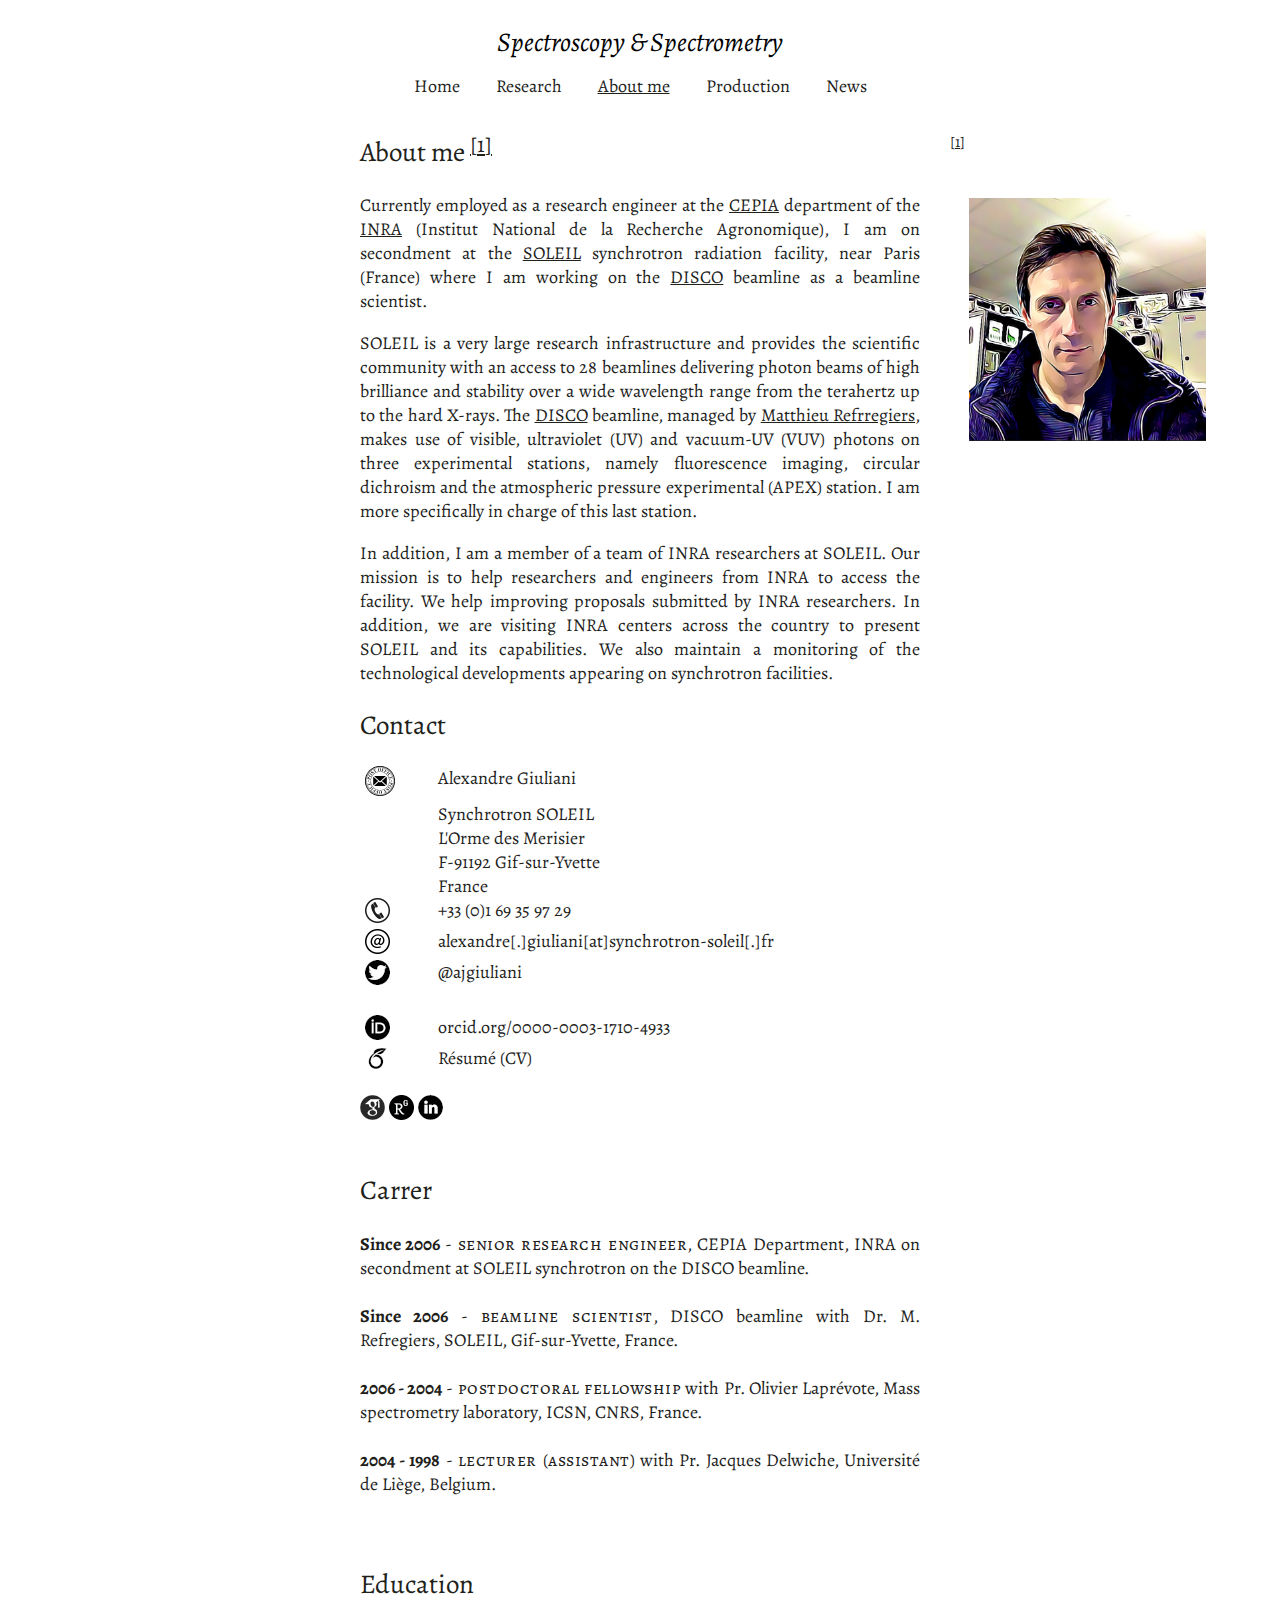
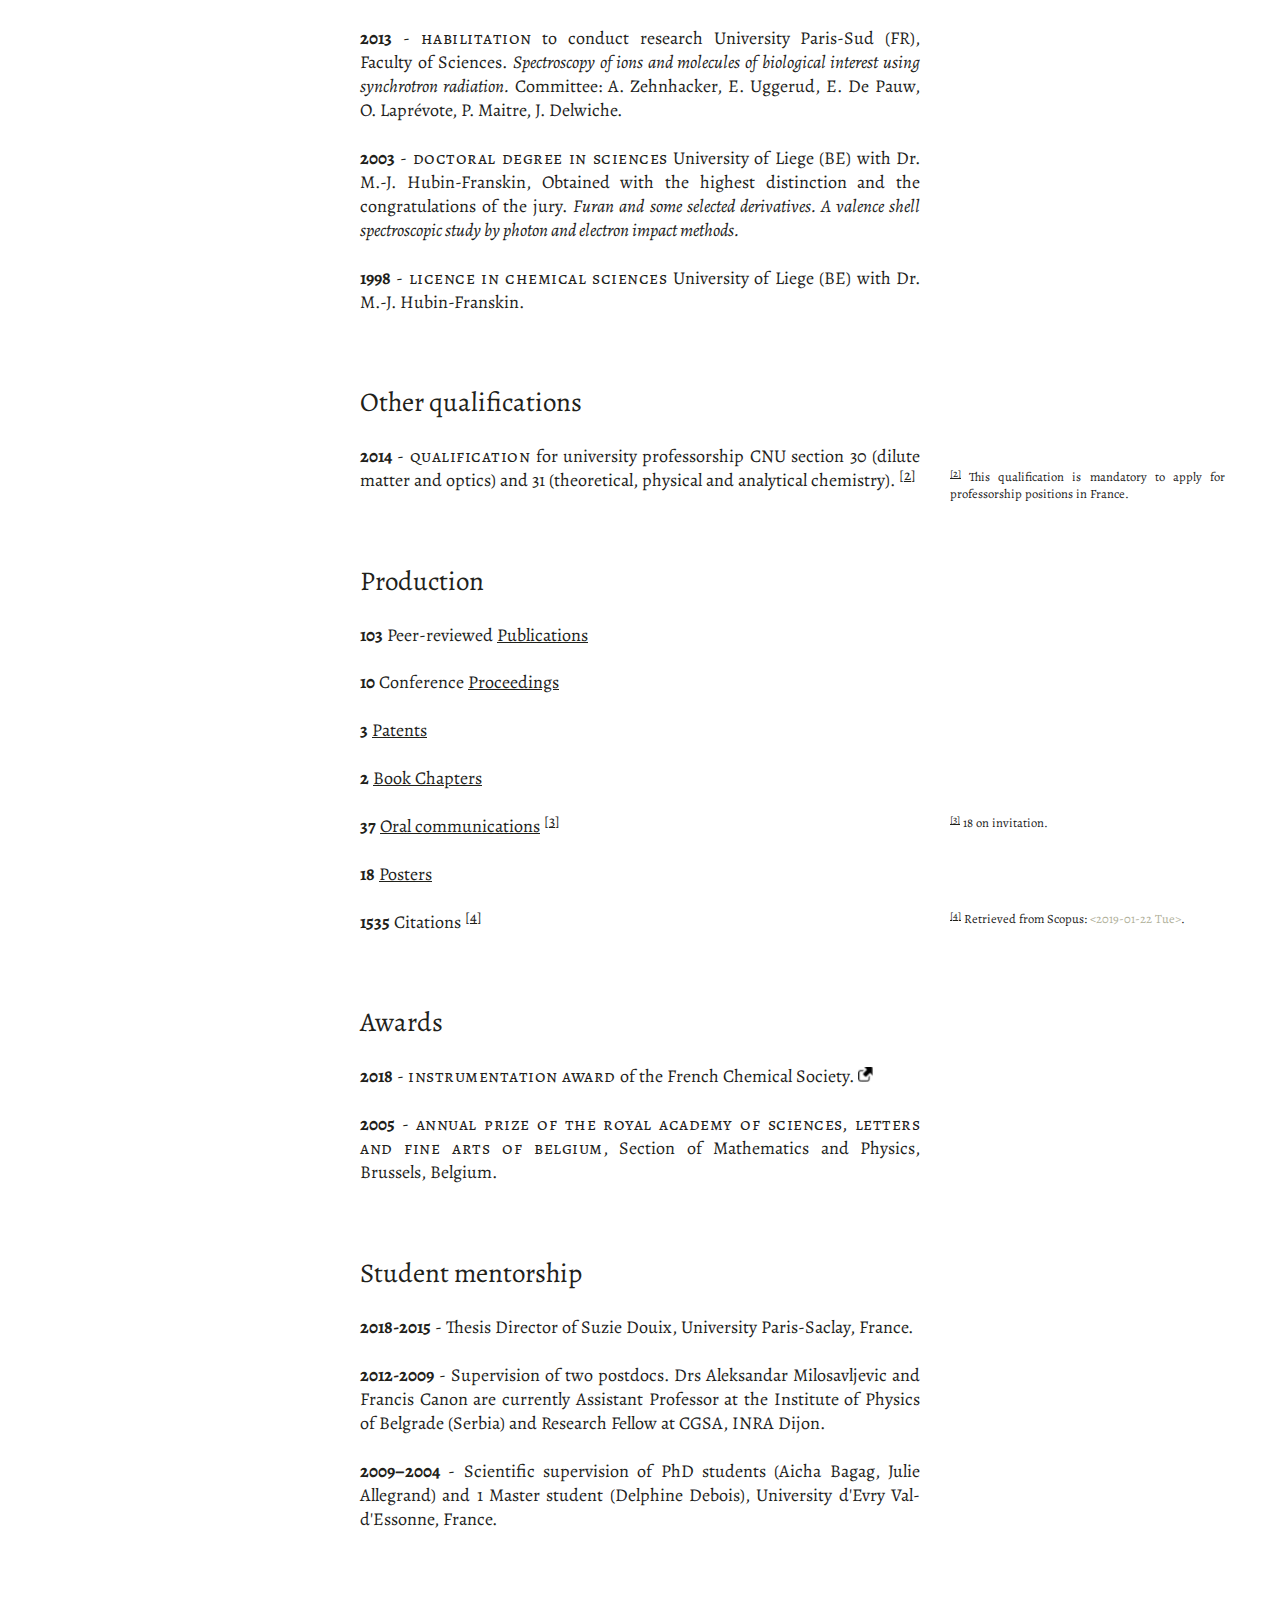
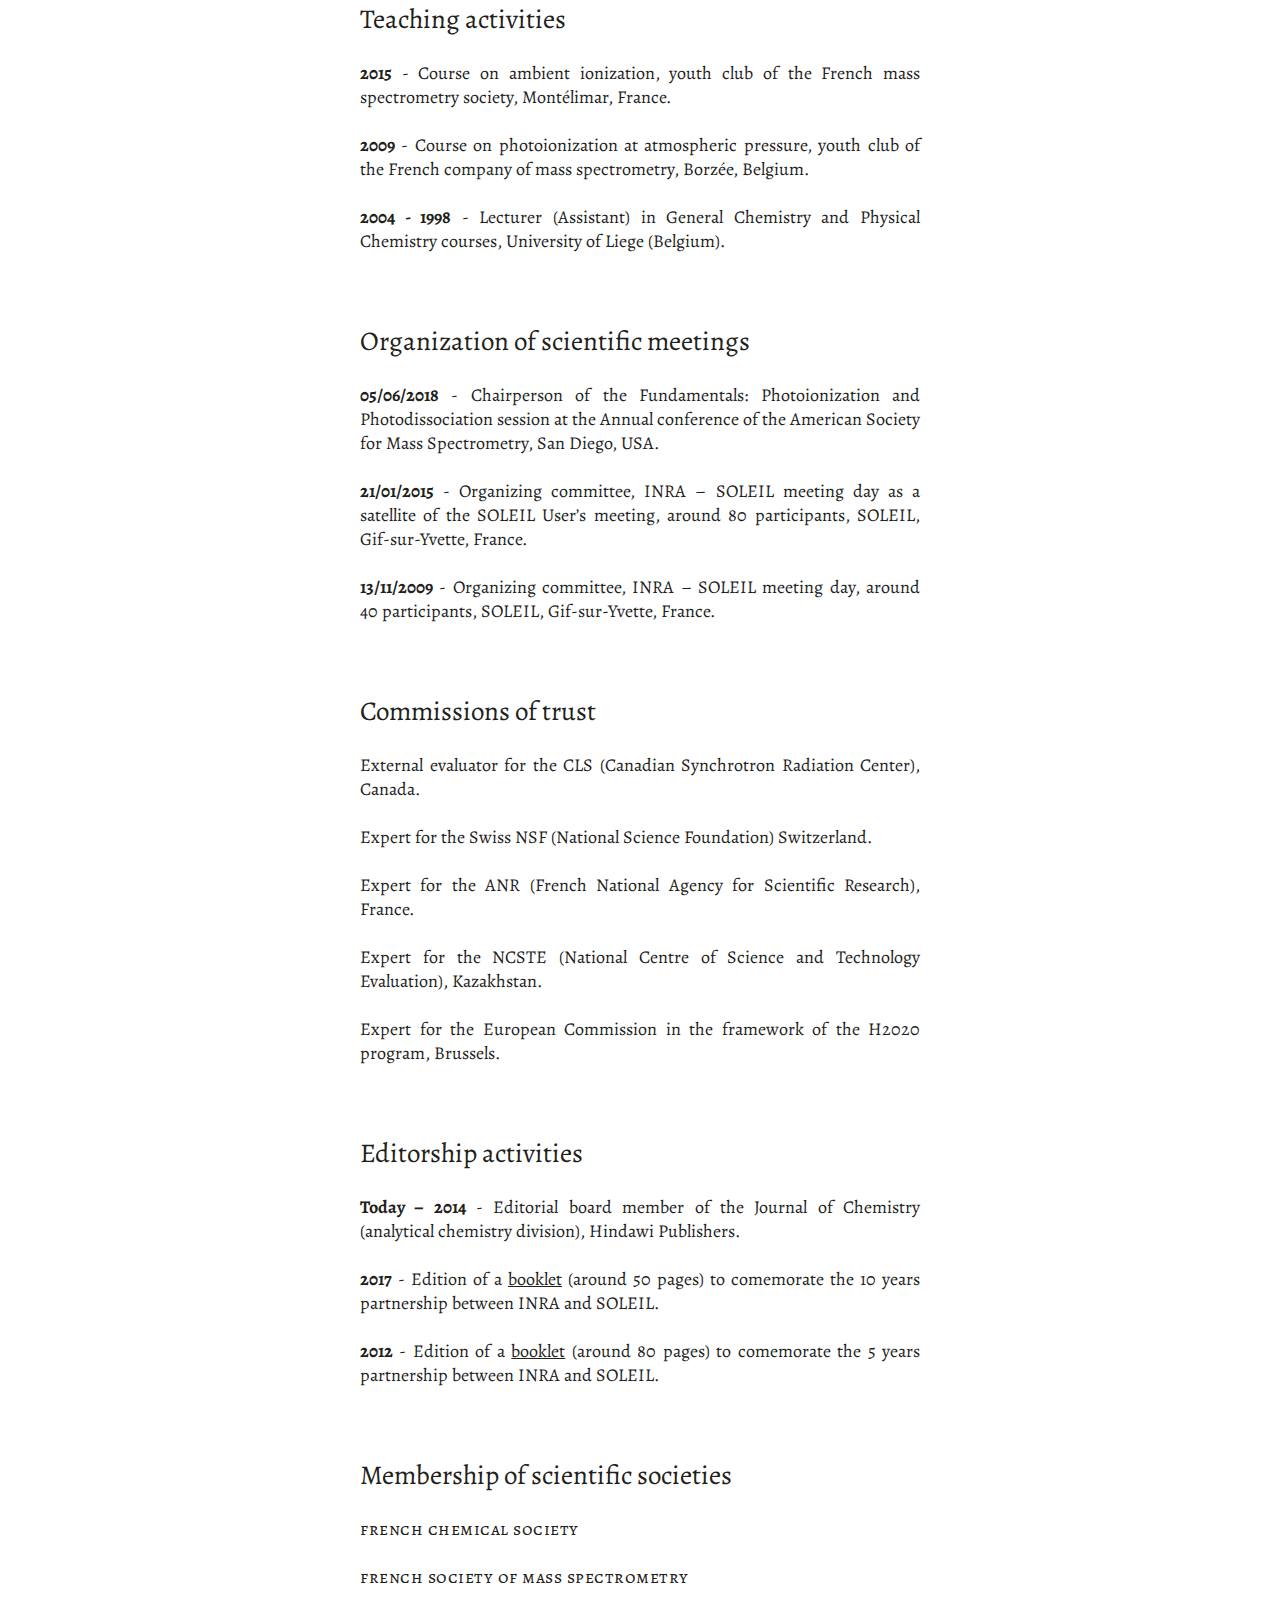
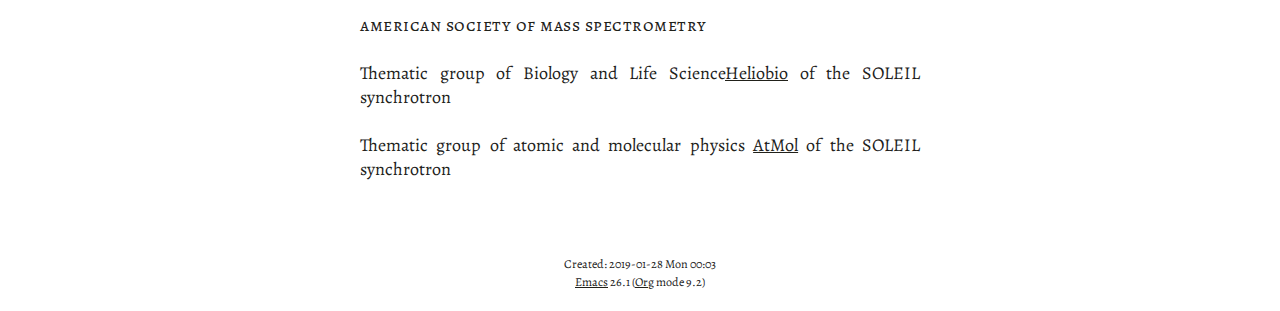
==== about.html @ 5ace0b82 "minor" ====
<!DOCTYPE html>
<html lang="en">
<head>
<!-- 2019-01-28 Mon 00:03 -->
<meta charset="utf-8">
<meta name="viewport" content="width=device-width, initial-scale=1">
<title>Alexandre Giuliani</title>
<meta name="generator" content="Org mode">
<style type="text/css">
 <!--/*--><![CDATA[/*><!--*/
  .title  { text-align: center;
             margin-bottom: .2em; }
  .subtitle { text-align: center;
              font-size: medium;
              font-weight: bold;
              margin-top:0; }
  .todo   { font-family: monospace; color: red; }
  .done   { font-family: monospace; color: green; }
  .priority { font-family: monospace; color: orange; }
  .tag    { background-color: #eee; font-family: monospace;
            padding: 2px; font-size: 80%; font-weight: normal; }
  .timestamp { color: #bebebe; }
  .timestamp-kwd { color: #5f9ea0; }
  .org-right  { margin-left: auto; margin-right: 0px;  text-align: right; }
  .org-left   { margin-left: 0px;  margin-right: auto; text-align: left; }
  .org-center { margin-left: auto; margin-right: auto; text-align: center; }
  .underline { text-decoration: underline; }
  #postamble p, #preamble p { font-size: 90%; margin: .2em; }
  p.verse { margin-left: 3%; }
  pre {
    border: 1px solid #ccc;
    box-shadow: 3px 3px 3px #eee;
    padding: 8pt;
    font-family: monospace;
    overflow: auto;
    margin: 1.2em;
  }
  pre.src {
    position: relative;
    overflow: visible;
    padding-top: 1.2em;
  }
  pre.src:before {
    display: none;
    position: absolute;
    background-color: white;
    top: -10px;
    right: 10px;
    padding: 3px;
    border: 1px solid black;
  }
  pre.src:hover:before { display: inline;}
  /* Languages per Org manual */
  pre.src-asymptote:before { content: 'Asymptote'; }
  pre.src-awk:before { content: 'Awk'; }
  pre.src-C:before { content: 'C'; }
  /* pre.src-C++ doesn't work in CSS */
  pre.src-clojure:before { content: 'Clojure'; }
  pre.src-css:before { content: 'CSS'; }
  pre.src-D:before { content: 'D'; }
  pre.src-ditaa:before { content: 'ditaa'; }
  pre.src-dot:before { content: 'Graphviz'; }
  pre.src-calc:before { content: 'Emacs Calc'; }
  pre.src-emacs-lisp:before { content: 'Emacs Lisp'; }
  pre.src-fortran:before { content: 'Fortran'; }
  pre.src-gnuplot:before { content: 'gnuplot'; }
  pre.src-haskell:before { content: 'Haskell'; }
  pre.src-hledger:before { content: 'hledger'; }
  pre.src-java:before { content: 'Java'; }
  pre.src-js:before { content: 'Javascript'; }
  pre.src-latex:before { content: 'LaTeX'; }
  pre.src-ledger:before { content: 'Ledger'; }
  pre.src-lisp:before { content: 'Lisp'; }
  pre.src-lilypond:before { content: 'Lilypond'; }
  pre.src-lua:before { content: 'Lua'; }
  pre.src-matlab:before { content: 'MATLAB'; }
  pre.src-mscgen:before { content: 'Mscgen'; }
  pre.src-ocaml:before { content: 'Objective Caml'; }
  pre.src-octave:before { content: 'Octave'; }
  pre.src-org:before { content: 'Org mode'; }
  pre.src-oz:before { content: 'OZ'; }
  pre.src-plantuml:before { content: 'Plantuml'; }
  pre.src-processing:before { content: 'Processing.js'; }
  pre.src-python:before { content: 'Python'; }
  pre.src-R:before { content: 'R'; }
  pre.src-ruby:before { content: 'Ruby'; }
  pre.src-sass:before { content: 'Sass'; }
  pre.src-scheme:before { content: 'Scheme'; }
  pre.src-screen:before { content: 'Gnu Screen'; }
  pre.src-sed:before { content: 'Sed'; }
  pre.src-sh:before { content: 'shell'; }
  pre.src-sql:before { content: 'SQL'; }
  pre.src-sqlite:before { content: 'SQLite'; }
  /* additional languages in org.el's org-babel-load-languages alist */
  pre.src-forth:before { content: 'Forth'; }
  pre.src-io:before { content: 'IO'; }
  pre.src-J:before { content: 'J'; }
  pre.src-makefile:before { content: 'Makefile'; }
  pre.src-maxima:before { content: 'Maxima'; }
  pre.src-perl:before { content: 'Perl'; }
  pre.src-picolisp:before { content: 'Pico Lisp'; }
  pre.src-scala:before { content: 'Scala'; }
  pre.src-shell:before { content: 'Shell Script'; }
  pre.src-ebnf2ps:before { content: 'ebfn2ps'; }
  /* additional language identifiers per "defun org-babel-execute"
       in ob-*.el */
  pre.src-cpp:before  { content: 'C++'; }
  pre.src-abc:before  { content: 'ABC'; }
  pre.src-coq:before  { content: 'Coq'; }
  pre.src-groovy:before  { content: 'Groovy'; }
  /* additional language identifiers from org-babel-shell-names in
     ob-shell.el: ob-shell is the only babel language using a lambda to put
     the execution function name together. */
  pre.src-bash:before  { content: 'bash'; }
  pre.src-csh:before  { content: 'csh'; }
  pre.src-ash:before  { content: 'ash'; }
  pre.src-dash:before  { content: 'dash'; }
  pre.src-ksh:before  { content: 'ksh'; }
  pre.src-mksh:before  { content: 'mksh'; }
  pre.src-posh:before  { content: 'posh'; }
  /* Additional Emacs modes also supported by the LaTeX listings package */
  pre.src-ada:before { content: 'Ada'; }
  pre.src-asm:before { content: 'Assembler'; }
  pre.src-caml:before { content: 'Caml'; }
  pre.src-delphi:before { content: 'Delphi'; }
  pre.src-html:before { content: 'HTML'; }
  pre.src-idl:before { content: 'IDL'; }
  pre.src-mercury:before { content: 'Mercury'; }
  pre.src-metapost:before { content: 'MetaPost'; }
  pre.src-modula-2:before { content: 'Modula-2'; }
  pre.src-pascal:before { content: 'Pascal'; }
  pre.src-ps:before { content: 'PostScript'; }
  pre.src-prolog:before { content: 'Prolog'; }
  pre.src-simula:before { content: 'Simula'; }
  pre.src-tcl:before { content: 'tcl'; }
  pre.src-tex:before { content: 'TeX'; }
  pre.src-plain-tex:before { content: 'Plain TeX'; }
  pre.src-verilog:before { content: 'Verilog'; }
  pre.src-vhdl:before { content: 'VHDL'; }
  pre.src-xml:before { content: 'XML'; }
  pre.src-nxml:before { content: 'XML'; }
  /* add a generic configuration mode; LaTeX export needs an additional
     (add-to-list 'org-latex-listings-langs '(conf " ")) in .emacs */
  pre.src-conf:before { content: 'Configuration File'; }

  table { border-collapse:collapse; }
  caption.t-above { caption-side: top; }
  caption.t-bottom { caption-side: bottom; }
  td, th { vertical-align:top;  }
  th.org-right  { text-align: center;  }
  th.org-left   { text-align: center;   }
  th.org-center { text-align: center; }
  td.org-right  { text-align: right;  }
  td.org-left   { text-align: left;   }
  td.org-center { text-align: center; }
  dt { font-weight: bold; }
  .footpara { display: inline; }
  .footdef  { margin-bottom: 1em; }
  .figure { padding: 1em; }
  .figure p { text-align: center; }
  .equation-container {
    display: table;
    text-align: center;
    width: 100%;
  }
  .equation {
    vertical-align: middle;
  }
  .equation-label {
    display: table-cell;
    text-align: right;
    vertical-align: middle;
  }
  .inlinetask {
    padding: 10px;
    border: 2px solid gray;
    margin: 10px;
    background: #ffffcc;
  }
  #org-div-home-and-up
   { text-align: right; font-size: 70%; white-space: nowrap; }
  textarea { overflow-x: auto; }
  .linenr { font-size: smaller }
  .code-highlighted { background-color: #ffff00; }
  .org-info-js_info-navigation { border-style: none; }
  #org-info-js_console-label
    { font-size: 10px; font-weight: bold; white-space: nowrap; }
  .org-info-js_search-highlight
    { background-color: #ffff00; color: #000000; font-weight: bold; }
  .org-svg { width: 90%; }
  /*]]>*/-->
</style>
<link rel="icon" type="image/png" href="img/favicon-32x32.png" sizes="32x32" />
<script src='https://ajax.googleapis.com/ajax/libs/jquery/2.2.0/jquery.min.js'></script>
<script src='js/blog.js'></script>
<link rel='stylesheet' type='text/css' href='css/style.css'>
<script async src="https://www.googletagmanager.com/gtag/js?id=UA-132913317-1"></script>
<script>
window.dataLayer = window.dataLayer || [];
function gtag(){dataLayer.push(arguments);}
gtag('js', new Date());
gtag('config', 'UA-132913317-1');
</script>
<script type="text/javascript">
/*
@licstart  The following is the entire license notice for the
JavaScript code in this tag.

Copyright (C) 2012-2019 Free Software Foundation, Inc.

The JavaScript code in this tag is free software: you can
redistribute it and/or modify it under the terms of the GNU
General Public License (GNU GPL) as published by the Free Software
Foundation, either version 3 of the License, or (at your option)
any later version.  The code is distributed WITHOUT ANY WARRANTY;
without even the implied warranty of MERCHANTABILITY or FITNESS
FOR A PARTICULAR PURPOSE.  See the GNU GPL for more details.

As additional permission under GNU GPL version 3 section 7, you
may distribute non-source (e.g., minimized or compacted) forms of
that code without the copy of the GNU GPL normally required by
section 4, provided you include this license notice and a URL
through which recipients can access the Corresponding Source.


@licend  The above is the entire license notice
for the JavaScript code in this tag.
*/
<!--/*--><![CDATA[/*><!--*/
 function CodeHighlightOn(elem, id)
 {
   var target = document.getElementById(id);
   if(null != target) {
     elem.cacheClassElem = elem.className;
     elem.cacheClassTarget = target.className;
     target.className = "code-highlighted";
     elem.className   = "code-highlighted";
   }
 }
 function CodeHighlightOff(elem, id)
 {
   var target = document.getElementById(id);
   if(elem.cacheClassElem)
     elem.className = elem.cacheClassElem;
   if(elem.cacheClassTarget)
     target.className = elem.cacheClassTarget;
 }
/*]]>*///-->
</script>
</head>
<body>
<div id="content">
<h1 class="title">Alexandre Giuliani
<br>
<span class="subtitle">Spectroscopy &amp; Spectrometry</span>
</h1>
<div class="navbar">
  <ul>
    <li><a href='index.html'>Home</a></li>
    <li><a href='research.html'>Research</a></li>
    <li class="dropdown">
       <a class="active" href="javascript:void(0)"
class="drobtn">About me</a>
       <div class="dropdown-content">
       <a href="#sec:about">About</a>
       <a href="#sec:contact">Contact</a>
       <a href="#sec:career">Career</a>
       <a href="#sec:edu">Education</a>
       <a href="#sec:prod">Production </a>
       <a href="#sec:awards">Awards </a>
       <a href="#sec:students">Students </a>
       <a href="#sec:teaching">Teaching </a>
       <a href="#sec:meetings">Meetings organization</a>
       <a href="#sec:trust">Commission of trust </a>
       <a href="#sec:edit">Editorship activities </a>
       <a href="#sec:soc">Societies </a>
       </div>
    </li>
    <li><a href='production.html'>Production</a></li>
    <li><a href='news.html'>News</a></li>
  </ul>
</div>

<div id="outline-container-orga1c6223" class="outline-2">
<h2 id="sec:about">About me  <sup><a id="fnr.1" class="footref" href="#fn.1">1</a></sup></h2>
<div class="outline-text-2" id="text-sec:about">
<p>
Currently employed as a research engineer at the <a href="http://www.cepia.inra.fr/en">CEPIA</a> department of the  <a href="http://www.inra.fr/en/Scientists-Students">INRA</a> (Institut National de la Recherche Agronomique), I am on secondment at the <a href="https://www.synchrotron-soleil.fr/en">SOLEIL</a> synchrotron radiation facility, near Paris (France) where I am working on the <a href="https://www.synchrotron-soleil.fr/en/beamlines/disco">DISCO</a> beamline as a beamline scientist.
</p>

<p>
SOLEIL is a very large research infrastructure and provides the scientific community with an access to 28 beamlines delivering photon beams of high brilliance and stability over a wide wavelength range from the terahertz up to the hard X-rays. The <a href="https://www.synchrotron-soleil.fr/en/beamlines/disco">DISCO</a> beamline, managed by <a href="https://cv.archives-ouvertes.fr/matthieu-refregiers">Matthieu Refrregiers</a>, makes use of visible, ultraviolet (UV) and vacuum-UV (VUV) photons on three experimental stations, namely fluorescence imaging, circular dichroism and the atmospheric pressure experimental (APEX) station. I am more specifically in charge of this last station.
</p>

<p>
In addition, I am a member of a team of INRA researchers at SOLEIL. Our mission is to help researchers and engineers from INRA to access the facility. We help improving proposals submitted by INRA researchers. In addition, we are visiting INRA centers across the country to present SOLEIL and its capabilities. We also maintain a monitoring of the technological developments appearing on synchrotron facilities.
</p>
</div>
</div>

<div id="outline-container-org093e105" class="outline-2">
<h2 id="sec:contact">Contact</h2>
<div class="outline-text-2" id="text-sec:contact">
<table>


<colgroup>
<col  class="org-left">

<col  class="org-left">

<col  class="org-left">
</colgroup>
<tbody>
<tr>
<td class="org-left"><img src="img/stamp_logo_small.png" alt="stamp_logo_small.png"></td>
<td class="org-left">&#xa0;</td>
<td class="org-left">Alexandre Giuliani</td>
</tr>

<tr>
<td class="org-left">&#xa0;</td>
<td class="org-left">&#xa0;</td>
<td class="org-left">Synchrotron SOLEIL</td>
</tr>

<tr>
<td class="org-left">&#xa0;</td>
<td class="org-left">&#xa0;</td>
<td class="org-left">L'Orme  des  Merisier</td>
</tr>

<tr>
<td class="org-left">&#xa0;</td>
<td class="org-left">&#xa0;</td>
<td class="org-left">F-91192 Gif-sur-Yvette</td>
</tr>

<tr>
<td class="org-left">&#xa0;</td>
<td class="org-left">&#xa0;</td>
<td class="org-left">France</td>
</tr>

<tr>
<td class="org-left"><img src="img/phone-logo_small.png" alt="phone-logo_small.png"></td>
<td class="org-left">&#xa0;</td>
<td class="org-left">+33 (0)1 69 35 97 29</td>
</tr>

<tr>
<td class="org-left"><a href="mailto:alexandre.giuliani@synchrotron-soleil.fr"><img src="img/logo_at_small.png" alt="logo_at_small.png"></a></td>
<td class="org-left">&#xa0;</td>
<td class="org-left">alexandre[.]giuliani[at]synchrotron-soleil[.]fr</td>
</tr>

<tr>
<td class="org-left"><a href="https://twitter.com/ajgiuliani"><img src="img/logo_twitter_small.jpg" alt="logo_twitter_small.jpg"></a></td>
<td class="org-left">&#xa0;</td>
<td class="org-left">@ajgiuliani</td>
</tr>

<tr>
<td class="org-left">&#xa0;</td>
<td class="org-left">&#xa0;</td>
<td class="org-left">&#xa0;</td>
</tr>

<tr>
<td class="org-left"><a href="https://orcid.org/0000-0003-1710-4933"><img src="img/orcid_logo_small.jpg" alt="orcid_logo_small.jpg"></a></td>
<td class="org-left">&#xa0;</td>
<td class="org-left">orcid.org/0000-0003-1710-4933</td>
</tr>

<tr>
<td class="org-left"><a href="https://www.overleaf.com/read/vyrmkrxmszrx"><img src="img/overleaf-small.png" alt="overleaf-small.png"></a></td>
<td class="org-left">&#xa0;</td>
<td class="org-left">Résumé (CV)</td>
</tr>
</tbody>
</table>

<p>
 <a href="https://scholar.google.fr/citations?user=cJXZs_kAAAAJ&amp;hl=fr&amp;oi=ao"><img src="img/google_scholar_logo_small.png" alt="google_scholar_logo_small.png"></a>
 <a href="https://www.researchgate.net/profile/Alexandre_Giuliani"><img src="img/RG_logo_small.png" alt="RG_logo_small.png"></a> 
 <a href="https://fr.linkedin.com/in/alexandre-giuliani-4a55b34a"><img src="img/linkedin-logo_small.png" alt="linkedin-logo_small.png"></a> 
 <br>
<br>
</p>
</div>
</div>
<div id="outline-container-org897fc51" class="outline-2">
<h2 id="sec:career">Carrer</h2>
<div class="outline-text-2" id="text-sec:career">
</div>
<div id="outline-container-orge822f5a" class="outline-4">
<h4 id="orge822f5a"><b>Since 2006</b> - <span class="underline">Senior Research Engineer</span>, CEPIA Department, INRA on secondment at SOLEIL synchrotron on the DISCO beamline.</h4>
</div>
<div id="outline-container-org1db8ffa" class="outline-4">
<h4 id="org1db8ffa"><b>Since 2006</b> - <span class="underline">Beamline scientist</span>, DISCO beamline with Dr. M. Refregiers, SOLEIL, Gif-sur-Yvette, France.</h4>
</div>
<div id="outline-container-org3c0ec31" class="outline-4">
<h4 id="org3c0ec31"><b>2006 - 2004</b> - <span class="underline">Postdoctoral fellowship</span> with Pr. Olivier Laprévote, Mass spectrometry laboratory, ICSN, CNRS, France.</h4>
</div>
<div id="outline-container-orga19bc09" class="outline-4">
<h4 id="orga19bc09"><b>2004 - 1998</b> - <span class="underline">Lecturer (Assistant)</span> with Pr. Jacques Delwiche, Université de Liège, Belgium.</h4>
<div class="outline-text-4" id="text-orga19bc09">
<p>
<br>
</p>
</div>
</div>
</div>
<div id="outline-container-org7b4f106" class="outline-2">
<h2 id="sec:edu">Education</h2>
<div class="outline-text-2" id="text-sec:edu">
</div>
<div id="outline-container-orgc343df2" class="outline-4">
<h4 id="orgc343df2"><b>2013</b> - <span class="underline">Habilitation</span> to conduct research University Paris-Sud (FR), Faculty of Sciences. <i>Spectroscopy of ions and molecules of biological interest using synchrotron radiation.</i> Committee: A. Zehnhacker, E. Uggerud, E. De Pauw, O. Laprévote, P. Maitre, J. Delwiche.</h4>
</div>
<div id="outline-container-orgbd62a77" class="outline-4">
<h4 id="orgbd62a77"><b>2003</b> - <span class="underline">Doctoral degree in Sciences</span> University of Liege (BE) with Dr. M.-J. Hubin-Franskin, Obtained with the highest distinction and the congratulations of the jury. <i>Furan and some selected derivatives. A valence shell spectroscopic study by photon and electron impact methods.</i></h4>
</div>
<div id="outline-container-org6a1fe68" class="outline-4">
<h4 id="org6a1fe68"><b>1998</b> - <span class="underline">Licence in Chemical Sciences</span> University of Liege (BE) with Dr. M.-J. Hubin-Franskin.</h4>
<div class="outline-text-4" id="text-org6a1fe68">
<p>
<br>
</p>
</div>
</div>
</div>
<div id="outline-container-org49a0dac" class="outline-2">
<h2 id="sec:otherqual">Other qualifications</h2>
<div class="outline-text-2" id="text-sec:otherqual">
</div>
<div id="outline-container-org6ddf953" class="outline-4">
<h4 id="org6ddf953"><b>2014</b> - <span class="underline">Qualification</span> for university professorship CNU section 30 (dilute matter and optics) and 31 (theoretical, physical and analytical chemistry). <sup><a id="fnr.2" class="footref" href="#fn.2">2</a></sup></h4>
<div class="outline-text-4" id="text-org6ddf953">
<p>
<br>
</p>
</div>
</div>
</div>
<div id="outline-container-org9d1458d" class="outline-2">
<h2 id="sec:prod">Production</h2>
<div class="outline-text-2" id="text-sec:prod">
</div>
<div id="outline-container-orgf98594d" class="outline-4">
<h4 id="orgf98594d"><b>103</b> Peer-reviewed <a href="production.html#sec:publications">Publications</a></h4>
</div>
<div id="outline-container-org191143a" class="outline-4">
<h4 id="org191143a"><b>10</b> Conference <a href="production.html#sec:proceedings">Proceedings</a></h4>
</div>
<div id="outline-container-orge7877d8" class="outline-4">
<h4 id="orge7877d8"><b>3</b> <a href="production.html#sec:patents">Patents</a></h4>
</div>
<div id="outline-container-orge9e5f83" class="outline-4">
<h4 id="orge9e5f83"><b>2</b> <a href="production.html#sec:chapters">Book Chapters</a></h4>
</div>
<div id="outline-container-org3618d14" class="outline-4">
<h4 id="org3618d14"><b>37</b> <a href="production.html#sec:oral_comm">Oral communications</a> <sup><a id="fnr.3" class="footref" href="#fn.3">3</a></sup></h4>
</div>
<div id="outline-container-orgbbcc892" class="outline-4">
<h4 id="orgbbcc892"><b>18</b> <a href="production.html#sec:posters">Posters</a></h4>
</div>
<div id="outline-container-org73c42a9" class="outline-4">
<h4 id="org73c42a9"><b>1535</b> Citations <sup><a id="fnr.4" class="footref" href="#fn.4">4</a></sup></h4>
<div class="outline-text-4" id="text-org73c42a9">
<p>
<br>
</p>
</div>
</div>
</div>
<div id="outline-container-org55150e4" class="outline-2">
<h2 id="sec:awards">Awards</h2>
<div class="outline-text-2" id="text-sec:awards">
</div>
<div id="outline-container-org13caca1" class="outline-4">
<h4 id="org13caca1"><b>2018</b> - <span class="underline">Instrumentation award</span> of the French Chemical Society. <a href="http://www.societechimiquedefrance.fr/Laureats-898.html"><img src="img/external_link.png" alt="external_link.png"></a></h4>
</div>

<div id="outline-container-org911950b" class="outline-4">
<h4 id="org911950b"><b>2005</b> - <span class="underline">Annual prize of the Royal Academy of Sciences, Letters and Fine Arts of Belgium</span>, Section of Mathematics and Physics, Brussels, Belgium.</h4>
<div class="outline-text-4" id="text-org911950b">
<p>
<br>
</p>
</div>
</div>
</div>
<div id="outline-container-org09213ce" class="outline-2">
<h2 id="sec:students">Student mentorship</h2>
<div class="outline-text-2" id="text-sec:students">
</div>
<div id="outline-container-org6355d90" class="outline-4">
<h4 id="org6355d90"><b>2018-2015</b> - Thesis Director of Suzie Douix, University Paris-Saclay, France.</h4>
</div>

<div id="outline-container-org6df72d9" class="outline-4">
<h4 id="org6df72d9"><b>2012-2009</b> - Supervision of two postdocs. Drs Aleksandar Milosavljevic and Francis Canon are currently Assistant Professor at the Institute of Physics of Belgrade (Serbia) and Research Fellow at CGSA, INRA Dijon.</h4>
</div>

<div id="outline-container-org3fc9a23" class="outline-4">
<h4 id="org3fc9a23"><b>2009–2004</b> - Scientific supervision of PhD students (Aicha Bagag, Julie Allegrand) and 1 Master student (Delphine Debois), University d'Evry Val-d'Essonne, France.</h4>
<div class="outline-text-4" id="text-org3fc9a23">
<p>
<br>
</p>
</div>
</div>
</div>
<div id="outline-container-orgffb047b" class="outline-2">
<h2 id="sec:teaching">Teaching activities</h2>
<div class="outline-text-2" id="text-sec:teaching">
</div>
<div id="outline-container-org6698be9" class="outline-4">
<h4 id="org6698be9"><b>2015</b> - Course on ambient ionization, youth club of the French mass spectrometry society, Montélimar, France.</h4>
</div>
<div id="outline-container-orgaa10bab" class="outline-4">
<h4 id="orgaa10bab"><b>2009</b> - Course on photoionization at atmospheric pressure, youth club of the French company of mass spectrometry, Borzée, Belgium.</h4>
</div>
<div id="outline-container-org473d913" class="outline-4">
<h4 id="org473d913"><b>2004 - 1998</b> - Lecturer (Assistant) in General Chemistry and Physical Chemistry courses, University of Liege (Belgium).</h4>
<div class="outline-text-4" id="text-org473d913">
<p>
<br>
</p>
</div>
</div>
</div>

<div id="outline-container-org05478aa" class="outline-2">
<h2 id="sec:meetings">Organization of scientific meetings</h2>
<div class="outline-text-2" id="text-sec:meetings">
</div>
<div id="outline-container-org2439d35" class="outline-4">
<h4 id="org2439d35"><b>05/06/2018</b> - Chairperson of the Fundamentals: Photoionization and Photodissociation session at the Annual conference of the American Society for Mass Spectrometry, San Diego, USA.</h4>
</div>

<div id="outline-container-org5e555cc" class="outline-4">
<h4 id="org5e555cc"><b>21/01/2015</b> - Organizing committee, INRA – SOLEIL meeting day as a satellite of the SOLEIL User’s meeting, around 80 participants, SOLEIL, Gif-sur-Yvette, France.</h4>
</div>

<div id="outline-container-org953adac" class="outline-4">
<h4 id="org953adac"><b>13/11/2009</b> - Organizing committee, INRA – SOLEIL meeting day, around 40 participants, SOLEIL, Gif-sur-Yvette, France.</h4>
<div class="outline-text-4" id="text-org953adac">
<p>
<br>
</p>
</div>
</div>
</div>
<div id="outline-container-org447403c" class="outline-2">
<h2 id="sec:trust">Commissions of trust</h2>
<div class="outline-text-2" id="text-sec:trust">
</div>
<div id="outline-container-org05774a2" class="outline-4">
<h4 id="org05774a2">External evaluator for the CLS (Canadian Synchrotron Radiation Center), Canada.</h4>
</div>

<div id="outline-container-org22681ba" class="outline-4">
<h4 id="org22681ba">Expert for the Swiss NSF (National Science Foundation) Switzerland.</h4>
</div>

<div id="outline-container-orgf99642e" class="outline-4">
<h4 id="orgf99642e">Expert for the ANR (French National Agency for Scientific Research), France.</h4>
</div>

<div id="outline-container-orgb0ab58c" class="outline-4">
<h4 id="orgb0ab58c">Expert for the NCSTE (National Centre of Science and Technology Evaluation), Kazakhstan.</h4>
</div>

<div id="outline-container-org62534ff" class="outline-4">
<h4 id="org62534ff">Expert for the European Commission in the framework of the H2020 program, Brussels.</h4>
<div class="outline-text-4" id="text-org62534ff">
<p>
<br>
</p>
</div>
</div>
</div>
<div id="outline-container-org4193622" class="outline-2">
<h2 id="sec:edit">Editorship activities</h2>
<div class="outline-text-2" id="text-sec:edit">
</div>

<div id="outline-container-org6eb35bf" class="outline-4">
<h4 id="org6eb35bf"><b>Today – 2014</b> - Editorial board member of the Journal of Chemistry (analytical chemistry division), Hindawi Publishers.</h4>
</div>

<div id="outline-container-org4e02ef9" class="outline-4">
<h4 id="org4e02ef9"><b>2017</b> - Edition of a <a href="https://www.synchrotron-soleil.fr/fr/actualites/10-ans-de-collaboration-inrasoleil">booklet</a> (around 50 pages) to comemorate the 10 years partnership between INRA and SOLEIL.</h4>
</div>

<div id="outline-container-org9239c4e" class="outline-4">
<h4 id="org9239c4e"><b>2012</b> - Edition of a <a href="http://inra.dam.front.pad.brainsonic.com/ressources/afile/226391-52870-resource-5-ans-de-partenariat-avec-soleil-edition-2012.html">booklet</a> (around 80 pages) to comemorate the 5 years partnership between INRA and SOLEIL.</h4>
<div class="outline-text-4" id="text-org9239c4e">
<p>
<br>
</p>
</div>
</div>
</div>
<div id="outline-container-org937fdb6" class="outline-2">
<h2 id="sec:soc">Membership of scientific societies</h2>
<div class="outline-text-2" id="text-sec:soc">
</div>
<div id="outline-container-orgab6a04c" class="outline-4">
<h4 id="orgab6a04c"><span class="underline">French Chemical Society</span></h4>
</div>

<div id="outline-container-org458a721" class="outline-4">
<h4 id="org458a721"><span class="underline">French Society of Mass Spectrometry</span></h4>
</div>

<div id="outline-container-org304b368" class="outline-4">
<h4 id="org304b368"><span class="underline">American Society of Mass Spectrometry</span></h4>
</div>

<div id="outline-container-org6ec17bd" class="outline-4">
<h4 id="org6ec17bd">Thematic group of Biology and Life Science<a href="https://www.synchrotron-soleil.fr/en/research/house-research/biology-health-heliobio">Heliobio</a> of the SOLEIL synchrotron</h4>
</div>
<div id="outline-container-orgcea5d36" class="outline-4">
<h4 id="orgcea5d36">Thematic group of atomic and molecular physics <a href="https://www.synchrotron-soleil.fr/en/research/house-research/atomic-and-molecular-physics-dilute-matter-universe-science">AtMol</a> of the SOLEIL synchrotron</h4>
<div class="outline-text-4" id="text-orgcea5d36">
<p>
<br>
</p>
</div>
</div>
</div>
<div id="footnotes">
<h2 class="footnotes">Footnotes: </h2>
<div id="text-footnotes">

<div class="footdef"><sup><a id="fn.1" class="footnum" href="#fnr.1">1</a></sup> <div class="footpara"><div id="orgd7c1f48" class="figure">
<p><img src="img/cartoonized_ID.png" alt="cartoonized_ID.png" title="MS and MS/MS" style="float:center;;">
</p>
</div></div></div>

<div class="footdef"><sup><a id="fn.2" class="footnum" href="#fnr.2">2</a></sup> <div class="footpara"><p class="footpara">
This qualification is mandatory to apply for professorship positions in France.
</p></div></div>

<div class="footdef"><sup><a id="fn.3" class="footnum" href="#fnr.3">3</a></sup> <div class="footpara"><p class="footpara">
18 on invitation.
</p></div></div>

<div class="footdef"><sup><a id="fn.4" class="footnum" href="#fnr.4">4</a></sup> <div class="footpara"><p class="footpara">
Retrieved from Scopus: <span class="timestamp-wrapper"><span class="timestamp">&lt;2019-01-22 Tue&gt;</span></span>.
</p></div></div>


</div>
</div></div>
<div id="postamble" class="status">
<p class="date">Created: 2019-01-28 Mon 00:03</p>
<p class="creator"><a href="https://www.gnu.org/software/emacs/">Emacs</a> 26.1 (<a href="https://orgmode.org">Org</a> mode 9.2)</p>
<p class="validation"><a href="http://validator.w3.org/check?uri=referer">Validate</a></p>
</div>
</body>
</html>
---- css/style.css ----
@import url("https://fonts.googleapis.com/css?family=Alegreya+SC|Alegreya:400,400i,700|Cousine");
html {
  padding: 0;
  margin: 0; 
}
body {
  margin: 0;
  padding: 0;
  font-family: "Alegreya", serif;
  font-size: 18px;
  color: #21211a;
  background-color: white;
/*  text-align: justify; */

}
/*  contact */
div.contact {
  text-align: center;
}

/* Navigation bar */

.navbar ul {
    list-style-type: none;
    text-align: center;
    margin: 0;
    padding: 0;
    overflow: hidden;
/*    border: 1px solid #e7e7e7;
    background-color: #f3f3f3;  */
}

.navbar li {
/*    float: left;  */
    display:inline;
}

.navbar li a, .droptn {
    display: inline-block;
/*    color: #666;  */
    text-align: center;
    padding: 14px 16px;
    text-decoration: none;
}

.navbar li a:hover, .dropdown:hover .dropbtn {
/*  background-color: #ddd;  */
}

.navbar li.dropdown {
  display: inline-block;
}

.navbar .dropdown-content {
  display: none;
  position: absolute;
 /* background-color: #f9f9f9;  */
  background-color: white;
  min-width: 160px;
  box-shadow: 0px 8px 16px 0px rgba(0,0,0,0.2);
  z-index: 1;
}

.navbar .dropdown-content a {
  color: black;
  padding: 12px 16px;
  text-decoration: none;
  display: block;
  text-align: left;
}

.navbar .dropdown-content a:hover:not(.active) {
/*    background-color: #f1f1f1;  */
}

.navbar .dropdown:hover .dropdown-content {
  display: block;
}

.navbar li a.active, .dropbtn {
/*    background-color: #ddd;  */
    text-decoration: underline;

}

/*
@media screen and (max-width: 600px) {
  ul.navbar li.left, 
  ul.topnav li {float: none;}
}
*/

}
@media screen and (min-width: 530px) {
  body {
    font-size: 21px;
  }
}
section {
  margin-top: 1em;
}
section p {
  margin: 0.15em 0;
}
section p + p {
  text-indent: 1.5em;
}

h1,
h2,
h3,
h4 {
  font-weight: normal;
}

h2.footnotes {
  font-family: "Alegreya SC";
  font-size: 100%;
  border-bottom: none;
  border-top: 2px solid #808080;
}

.todo {
  color: #00f;
}

.timestamp {
  color: #b0b09a;
}

header {
    padding: 20px;
    margin: 10px;
}

.blogcategory h2 {
  border-bottom: 2px solid #d7d7cd;
  margin-bottom: 0.5em;
}
.blogcategory ul {
  list-style-type: none;
  padding-left: 0;
  margin-left: 2.5em;
  text-indent: -2.5em;
}
.blogcategory h3 {
  font-size: 1em;
  padding: 0;
  margin: 0;
}
.todo,
.done {
  margin-right: 0.3em;
  border: 1px solid #b0b09a;
  padding: 2px;
}
.todo {
  color: #00f;
}
.timestamp {
  color: #b0b09a;
}
header {
  margin: 10px;
}
a {
  color: #21211a;
  -webkit-transition: 0.3s;
  -moz-transition: 0.3s;
  -ms-transition: 0.3s;
  -o-transition: 0.3s;
  transition: 0.3s;
}
a:hover {
/*  background-color: #d3d3a8; */
/*    background-color: #00BFFF; */
}
#content {
    margin: auto;
    margin-bottom: 1.5em;
    padding: 0 0.5em;
}

#postamble {
    margin: auto;
    margin-bottom: 1.5em;
    padding: 0 0.5em;
    font-size: 75%;
    text-align: center;
}

/*
#postamble .author {
    text-align: center;
}

#postamble .date {
    text-align: center;
}
*/

#postamble .validation {
    display:none;
}
/*
#copyright a{
    color:#2980B9;
    text-decoration:none}

#copyright .rst-current-version{
    padding:12px;
    background-color:#272525;
    display:block;
    text-align:right;
    font-size:90%;
    cursor:pointer;
    color:#27AE60;
    *zoom:1}
 */

@media screen and (min-width: 460px) {
  #content,
  #postamble {
    padding: 0 2em;
  }
}
@media screen and (min-width: 530px) {
  #content,
  #postamble {
    max-width: 560px;
  }
}


#table-of-contents a {
  text-decoration: none;
  font-family: "Alegreya SC", "Alegreya", serif;
}
#table-of-contents ul {
/*  list-style-type: none;  */
  list-style-type: none;
  padding-left: 0;
}
pre,
code {
  font-family: "Cousine", monospace;
}
pre {
  font-size: 60%;
  background-color: #fff;
  padding: 3pt;
  margin: 1.2em 0em;
}
@media screen and (min-width: 460px) {
  pre {
    margin: 1.2em -2.3em;
  }
}
code {
  font-size: 85%;
  background-color: #e6e6da;
  border: 1px solid #ccc;
}
table {
      border-collapse: collapse;
      width: 100%;
  /* margin: auto;
  margin-top: 1em;
  margin-bottom: 1em; */
}
table + table {
  margin-top: 2em;
}
th,
td {
  padding: 0 0.25em;
}
tr:nth-child(odd) {
/*  background-color: #f2f2f2; */
}
th {
/*  background-color: #dadada;  */
  background-color: white;
  padding: 0.3em 0;
  border-bottom: 2px solid;
  border-top: 2px solid;
}
.underline {
  font-family: "Alegreya SC", sans-serif;
  text-transform: lowercase;
  letter-spacing: 0.5px;
  text-decoration: none;
}
#preamble {
    background-color: white;
    margin: 0px;
}
.subtitle {
  font-style: italic;
  font-weight: normal;
  font-size: 100%;
  margin: 0;
}
#preamble {
/*  background-color: #e3e3c7;  */
  background-color: white;
}
#head {
  margin: auto;
  font-family: "Alegreya SC", sans-serif;
}
#head a {
  text-decoration: none;
}
@media screen and (min-width: 530px) {
  #head {
    max-width: 560px;
  }
}
#head >h1 {
  font-size: 120%;
  font-weight: normal;
  display: inline;
}
#head >ul {
  display: inline;
  list-style-type: none; 
  list-style-type: none;
  margin: 0;
  padding: 0;
}
#head >ul li {
  display: inline;
  padding-right: 10px;
}
sup {
  vertical-align: baseline;
  position: relative;
  top: -0.4em;
}

.footref::before,
.footnum::before {
  content: "[";
}
.footref::after,
.footnum::after {
  content: "]";
}

.sidenote {
  display: none;
  position: absolute;
  left: calc(50% + 560px / 2 + 30px);
/*  width: 238px;  */
  width: 275px;
  text-indent: 0;
  font-size: 70%;
}
.sidenote figure {
  padding: 0;
  margin: 0;
}
.sidenote img {
  max-width: sidenote-width;
  width: 100%;
  height: auto;
}
.sidenote p.footpara:not(:first-child) {
  display: block;
}
@media screen and (min-width: 900px) {
  #content.has-sidenotes #footnotes {
    display: none;
  }
  #content.has-sidenotes .sidenote {
    display: inline;
  }
  #content.has-sidenotes {
    position: relative;
    left: -13%;
    text-align: justify;
  }
}

@media screen and (min-width: 1150px) {
  #content.has-sidenotes {
    left: 0;
  }
}

.figure-number {
  display: none;
}

.img {
    display: inline;
    vertical-align: bottom;
}


.title {
    font-size: 100%;
    font-weight: bold; 
    margin: 0px;
    color: white;
}
.subtitle {
    color: black;
    font-style: italic;
    font-weight: normal;  
    font-size: 150%;
    margin: 0;
/*  border-bottom: 1px solid #999999;  */
  margin-bottom: 0.5em; 
}
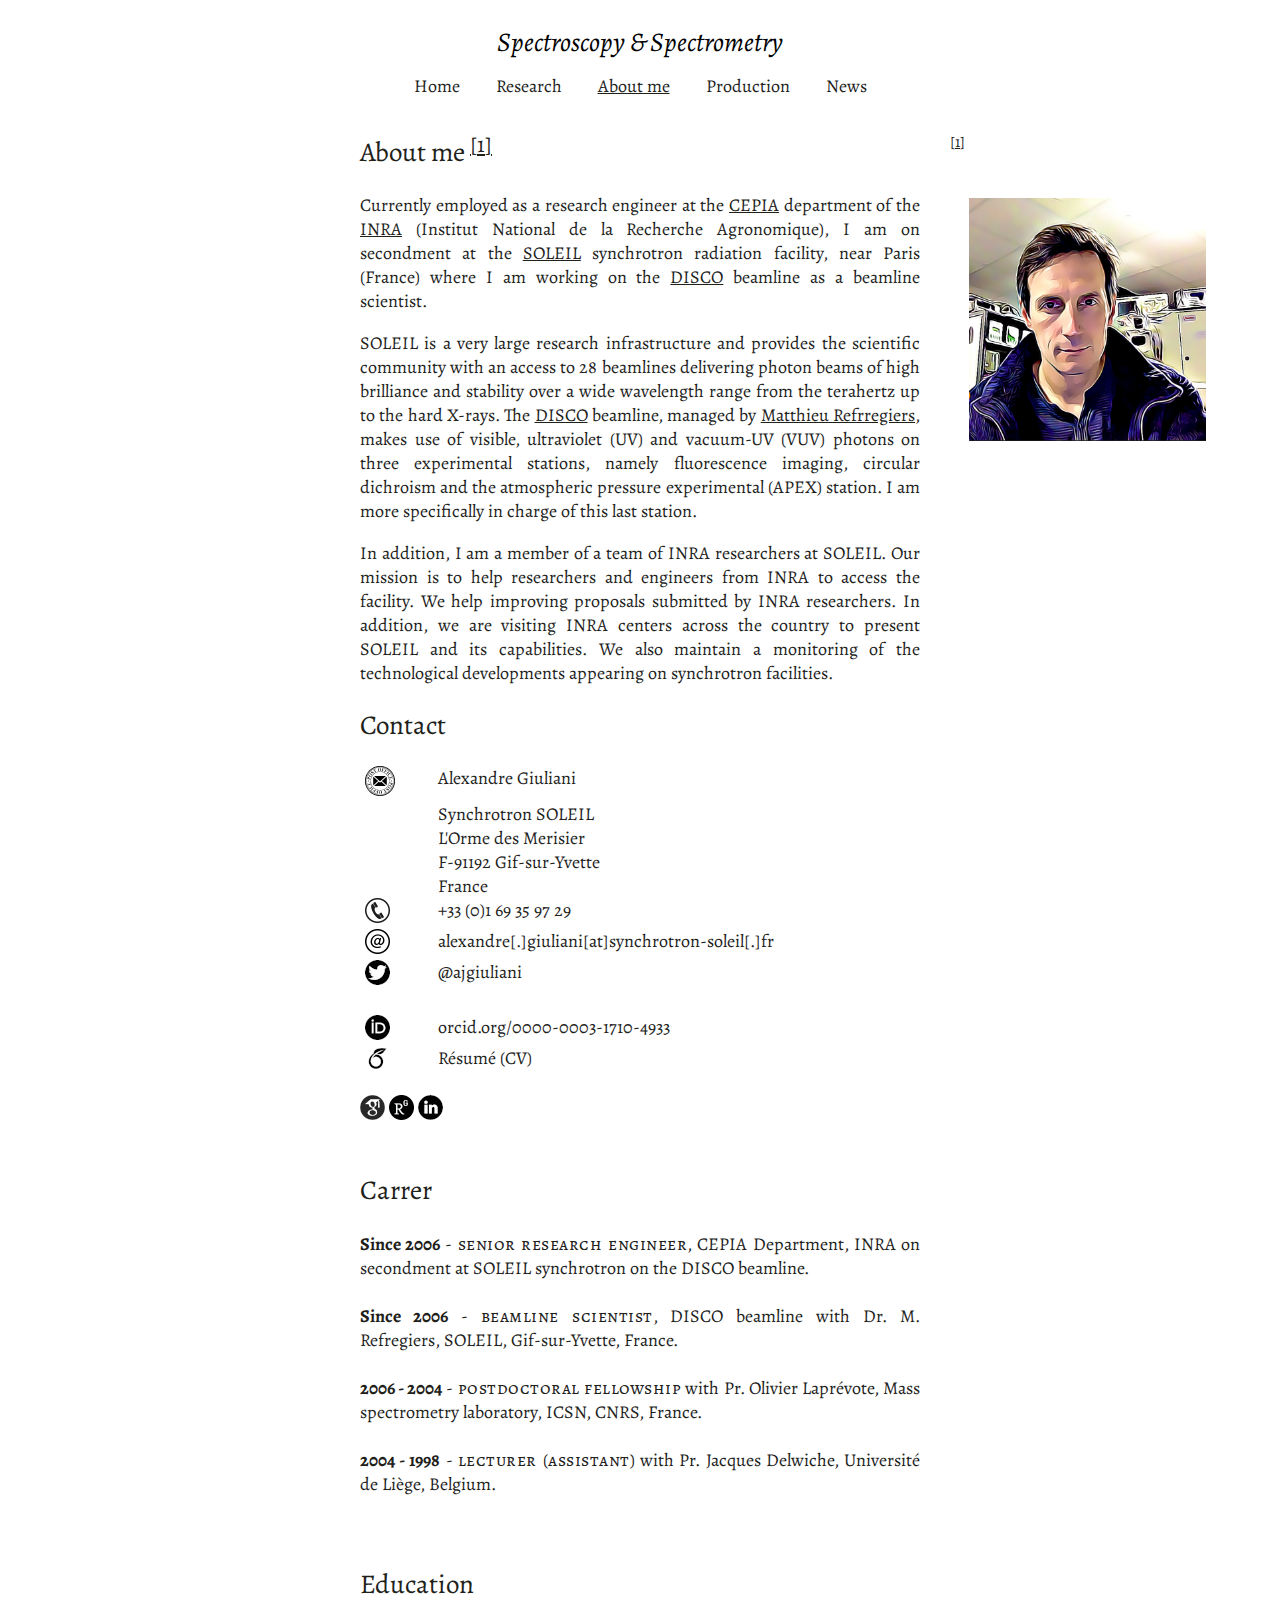
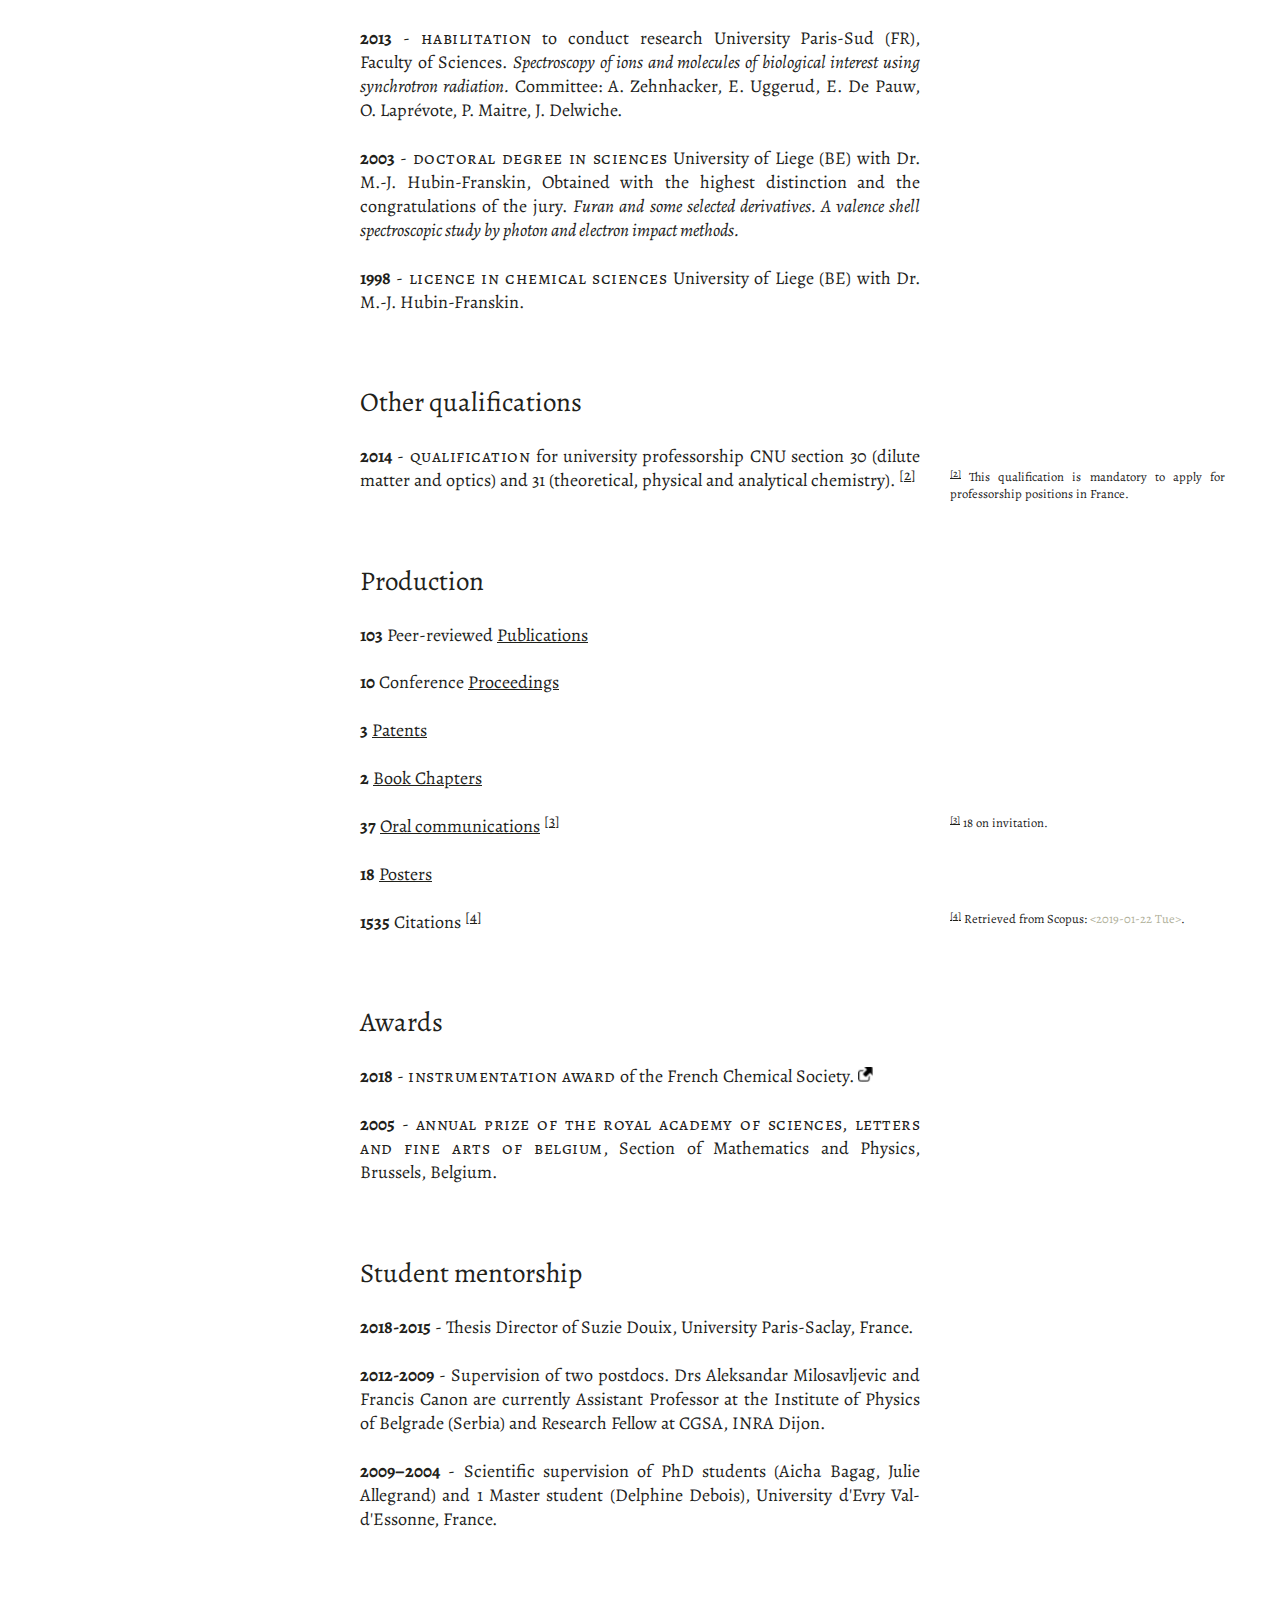
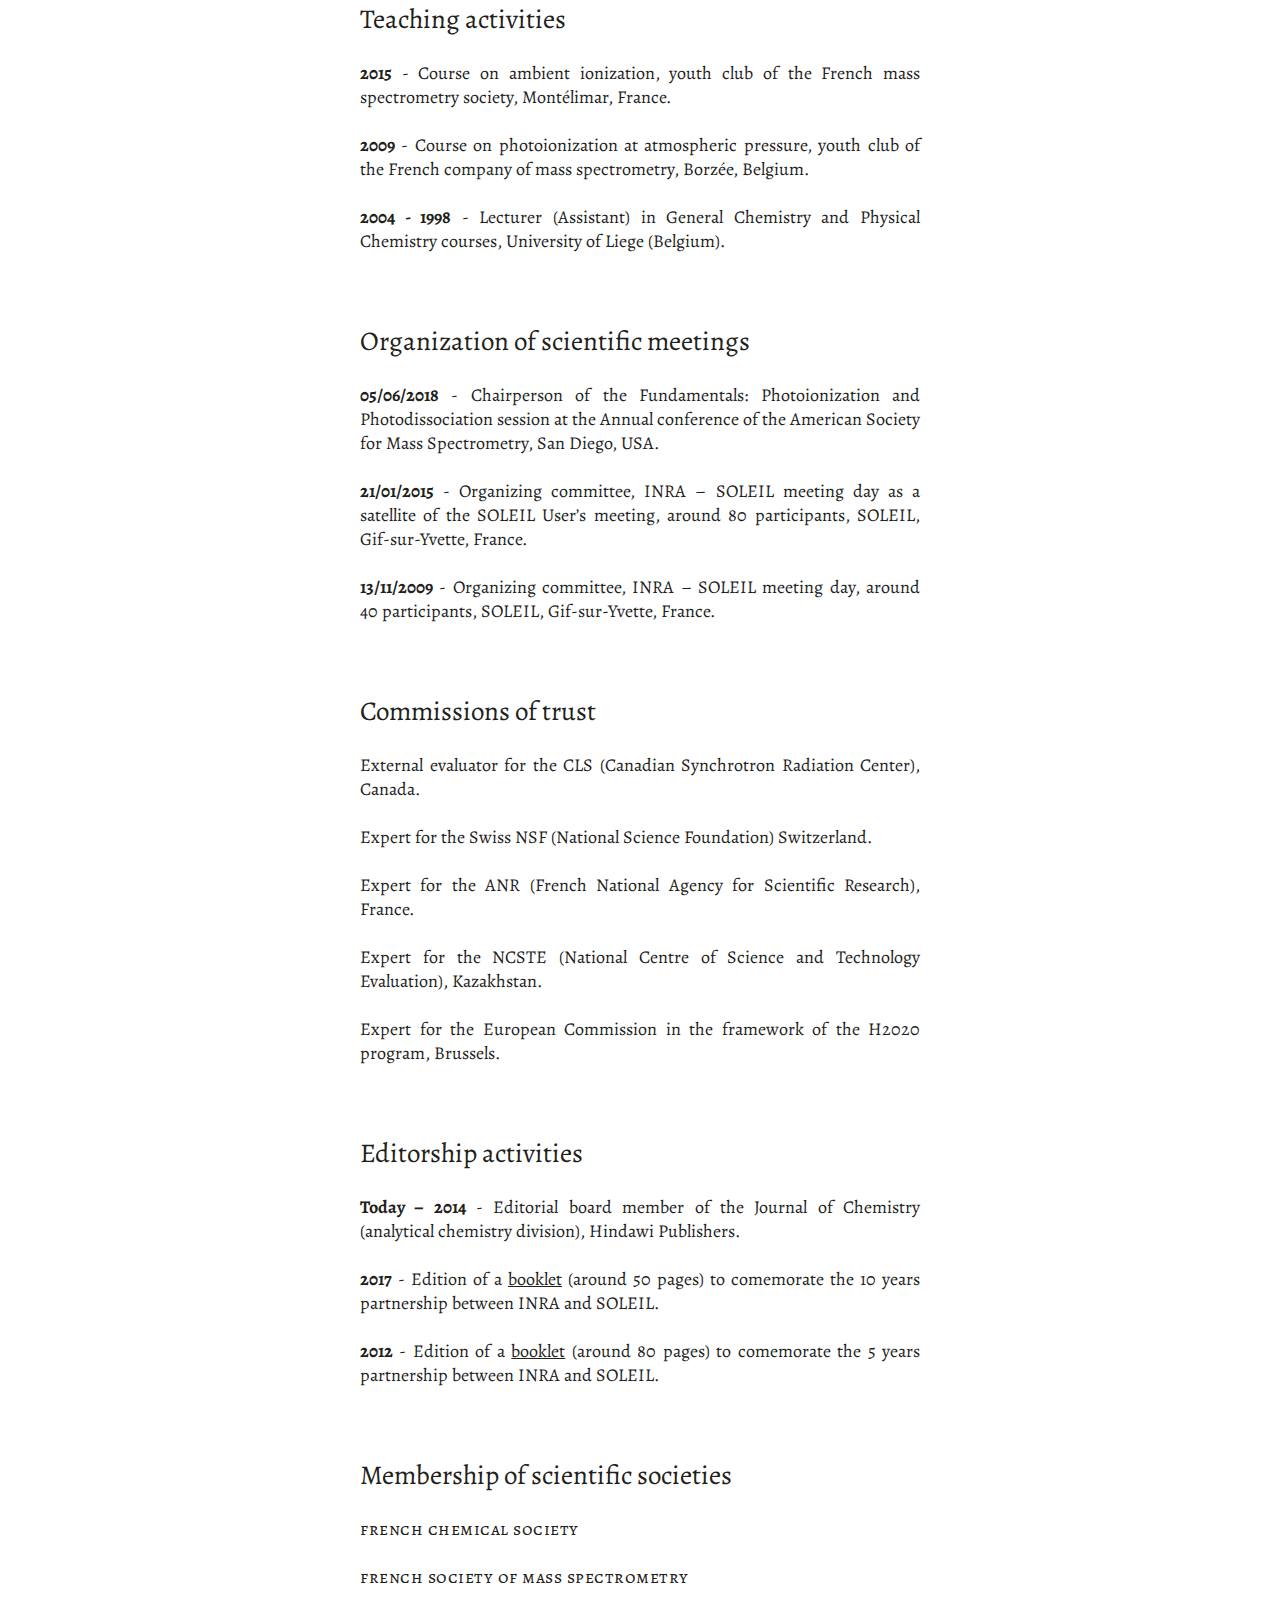
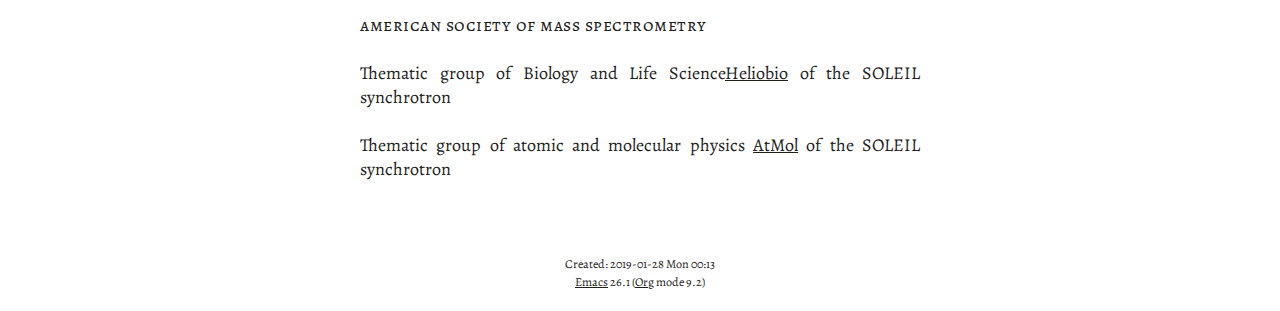
==== commit 6e038869: "cosmetic" ====
--- a/about.html
+++ b/about.html
@@ -1,7 +1,7 @@
 <!DOCTYPE html>
 <html lang="en">
 <head>
-<!-- 2019-01-28 Mon 00:03 -->
+<!-- 2019-01-28 Mon 00:13 -->
 <meta charset="utf-8">
 <meta name="viewport" content="width=device-width, initial-scale=1">
 <title>Alexandre Giuliani</title>
@@ -281,7 +281,7 @@
   </ul>
 </div>
 
-<div id="outline-container-orga1c6223" class="outline-2">
+<div id="outline-container-org991ea6a" class="outline-2">
 <h2 id="sec:about">About me  <sup><a id="fnr.1" class="footref" href="#fn.1">1</a></sup></h2>
 <div class="outline-text-2" id="text-sec:about">
 <p>
@@ -298,7 +298,7 @@
 </div>
 </div>
 
-<div id="outline-container-org093e105" class="outline-2">
+<div id="outline-container-orgfac9240" class="outline-2">
 <h2 id="sec:contact">Contact</h2>
 <div class="outline-text-2" id="text-sec:contact">
 <table>
@@ -389,243 +389,243 @@
 </p>
 </div>
 </div>
-<div id="outline-container-org897fc51" class="outline-2">
+<div id="outline-container-org28fa4cd" class="outline-2">
 <h2 id="sec:career">Carrer</h2>
 <div class="outline-text-2" id="text-sec:career">
 </div>
-<div id="outline-container-orge822f5a" class="outline-4">
-<h4 id="orge822f5a"><b>Since 2006</b> - <span class="underline">Senior Research Engineer</span>, CEPIA Department, INRA on secondment at SOLEIL synchrotron on the DISCO beamline.</h4>
-</div>
-<div id="outline-container-org1db8ffa" class="outline-4">
-<h4 id="org1db8ffa"><b>Since 2006</b> - <span class="underline">Beamline scientist</span>, DISCO beamline with Dr. M. Refregiers, SOLEIL, Gif-sur-Yvette, France.</h4>
-</div>
-<div id="outline-container-org3c0ec31" class="outline-4">
-<h4 id="org3c0ec31"><b>2006 - 2004</b> - <span class="underline">Postdoctoral fellowship</span> with Pr. Olivier Laprévote, Mass spectrometry laboratory, ICSN, CNRS, France.</h4>
-</div>
-<div id="outline-container-orga19bc09" class="outline-4">
-<h4 id="orga19bc09"><b>2004 - 1998</b> - <span class="underline">Lecturer (Assistant)</span> with Pr. Jacques Delwiche, Université de Liège, Belgium.</h4>
-<div class="outline-text-4" id="text-orga19bc09">
-<p>
-<br>
-</p>
-</div>
-</div>
-</div>
-<div id="outline-container-org7b4f106" class="outline-2">
+<div id="outline-container-org6419240" class="outline-4">
+<h4 id="org6419240"><b>Since 2006</b> - <span class="underline">Senior Research Engineer</span>, CEPIA Department, INRA on secondment at SOLEIL synchrotron on the DISCO beamline.</h4>
+</div>
+<div id="outline-container-org4acc60c" class="outline-4">
+<h4 id="org4acc60c"><b>Since 2006</b> - <span class="underline">Beamline scientist</span>, DISCO beamline with Dr. M. Refregiers, SOLEIL, Gif-sur-Yvette, France.</h4>
+</div>
+<div id="outline-container-orgd9e1c03" class="outline-4">
+<h4 id="orgd9e1c03"><b>2006 - 2004</b> - <span class="underline">Postdoctoral fellowship</span> with Pr. Olivier Laprévote, Mass spectrometry laboratory, ICSN, CNRS, France.</h4>
+</div>
+<div id="outline-container-org5f4bdbb" class="outline-4">
+<h4 id="org5f4bdbb"><b>2004 - 1998</b> - <span class="underline">Lecturer (Assistant)</span> with Pr. Jacques Delwiche, Université de Liège, Belgium.</h4>
+<div class="outline-text-4" id="text-org5f4bdbb">
+<p>
+<br>
+</p>
+</div>
+</div>
+</div>
+<div id="outline-container-orgac859ee" class="outline-2">
 <h2 id="sec:edu">Education</h2>
 <div class="outline-text-2" id="text-sec:edu">
 </div>
-<div id="outline-container-orgc343df2" class="outline-4">
-<h4 id="orgc343df2"><b>2013</b> - <span class="underline">Habilitation</span> to conduct research University Paris-Sud (FR), Faculty of Sciences. <i>Spectroscopy of ions and molecules of biological interest using synchrotron radiation.</i> Committee: A. Zehnhacker, E. Uggerud, E. De Pauw, O. Laprévote, P. Maitre, J. Delwiche.</h4>
-</div>
-<div id="outline-container-orgbd62a77" class="outline-4">
-<h4 id="orgbd62a77"><b>2003</b> - <span class="underline">Doctoral degree in Sciences</span> University of Liege (BE) with Dr. M.-J. Hubin-Franskin, Obtained with the highest distinction and the congratulations of the jury. <i>Furan and some selected derivatives. A valence shell spectroscopic study by photon and electron impact methods.</i></h4>
-</div>
-<div id="outline-container-org6a1fe68" class="outline-4">
-<h4 id="org6a1fe68"><b>1998</b> - <span class="underline">Licence in Chemical Sciences</span> University of Liege (BE) with Dr. M.-J. Hubin-Franskin.</h4>
-<div class="outline-text-4" id="text-org6a1fe68">
-<p>
-<br>
-</p>
-</div>
-</div>
-</div>
-<div id="outline-container-org49a0dac" class="outline-2">
+<div id="outline-container-org4fc6232" class="outline-4">
+<h4 id="org4fc6232"><b>2013</b> - <span class="underline">Habilitation</span> to conduct research University Paris-Sud (FR), Faculty of Sciences. <i>Spectroscopy of ions and molecules of biological interest using synchrotron radiation.</i> Committee: A. Zehnhacker, E. Uggerud, E. De Pauw, O. Laprévote, P. Maitre, J. Delwiche.</h4>
+</div>
+<div id="outline-container-org720e411" class="outline-4">
+<h4 id="org720e411"><b>2003</b> - <span class="underline">Doctoral degree in Sciences</span> University of Liege (BE) with Dr. M.-J. Hubin-Franskin, Obtained with the highest distinction and the congratulations of the jury. <i>Furan and some selected derivatives. A valence shell spectroscopic study by photon and electron impact methods.</i></h4>
+</div>
+<div id="outline-container-org4c1dbfd" class="outline-4">
+<h4 id="org4c1dbfd"><b>1998</b> - <span class="underline">Licence in Chemical Sciences</span> University of Liege (BE) with Dr. M.-J. Hubin-Franskin.</h4>
+<div class="outline-text-4" id="text-org4c1dbfd">
+<p>
+<br>
+</p>
+</div>
+</div>
+</div>
+<div id="outline-container-orgbc88cea" class="outline-2">
 <h2 id="sec:otherqual">Other qualifications</h2>
 <div class="outline-text-2" id="text-sec:otherqual">
 </div>
-<div id="outline-container-org6ddf953" class="outline-4">
-<h4 id="org6ddf953"><b>2014</b> - <span class="underline">Qualification</span> for university professorship CNU section 30 (dilute matter and optics) and 31 (theoretical, physical and analytical chemistry). <sup><a id="fnr.2" class="footref" href="#fn.2">2</a></sup></h4>
-<div class="outline-text-4" id="text-org6ddf953">
-<p>
-<br>
-</p>
-</div>
-</div>
-</div>
-<div id="outline-container-org9d1458d" class="outline-2">
+<div id="outline-container-org6199bc6" class="outline-4">
+<h4 id="org6199bc6"><b>2014</b> - <span class="underline">Qualification</span> for university professorship CNU section 30 (dilute matter and optics) and 31 (theoretical, physical and analytical chemistry). <sup><a id="fnr.2" class="footref" href="#fn.2">2</a></sup></h4>
+<div class="outline-text-4" id="text-org6199bc6">
+<p>
+<br>
+</p>
+</div>
+</div>
+</div>
+<div id="outline-container-org8aaaa4c" class="outline-2">
 <h2 id="sec:prod">Production</h2>
 <div class="outline-text-2" id="text-sec:prod">
 </div>
-<div id="outline-container-orgf98594d" class="outline-4">
-<h4 id="orgf98594d"><b>103</b> Peer-reviewed <a href="production.html#sec:publications">Publications</a></h4>
-</div>
-<div id="outline-container-org191143a" class="outline-4">
-<h4 id="org191143a"><b>10</b> Conference <a href="production.html#sec:proceedings">Proceedings</a></h4>
-</div>
-<div id="outline-container-orge7877d8" class="outline-4">
-<h4 id="orge7877d8"><b>3</b> <a href="production.html#sec:patents">Patents</a></h4>
-</div>
-<div id="outline-container-orge9e5f83" class="outline-4">
-<h4 id="orge9e5f83"><b>2</b> <a href="production.html#sec:chapters">Book Chapters</a></h4>
-</div>
-<div id="outline-container-org3618d14" class="outline-4">
-<h4 id="org3618d14"><b>37</b> <a href="production.html#sec:oral_comm">Oral communications</a> <sup><a id="fnr.3" class="footref" href="#fn.3">3</a></sup></h4>
-</div>
-<div id="outline-container-orgbbcc892" class="outline-4">
-<h4 id="orgbbcc892"><b>18</b> <a href="production.html#sec:posters">Posters</a></h4>
-</div>
-<div id="outline-container-org73c42a9" class="outline-4">
-<h4 id="org73c42a9"><b>1535</b> Citations <sup><a id="fnr.4" class="footref" href="#fn.4">4</a></sup></h4>
-<div class="outline-text-4" id="text-org73c42a9">
-<p>
-<br>
-</p>
-</div>
-</div>
-</div>
-<div id="outline-container-org55150e4" class="outline-2">
+<div id="outline-container-orged10002" class="outline-4">
+<h4 id="orged10002"><b>103</b> Peer-reviewed <a href="production.html#sec:publications">Publications</a></h4>
+</div>
+<div id="outline-container-orga016897" class="outline-4">
+<h4 id="orga016897"><b>10</b> Conference <a href="production.html#sec:proceedings">Proceedings</a></h4>
+</div>
+<div id="outline-container-orgd7634e9" class="outline-4">
+<h4 id="orgd7634e9"><b>3</b> <a href="production.html#sec:patents">Patents</a></h4>
+</div>
+<div id="outline-container-orge9d373c" class="outline-4">
+<h4 id="orge9d373c"><b>2</b> <a href="production.html#sec:chapters">Book Chapters</a></h4>
+</div>
+<div id="outline-container-org258d0f2" class="outline-4">
+<h4 id="org258d0f2"><b>37</b> <a href="production.html#sec:oral_comm">Oral communications</a> <sup><a id="fnr.3" class="footref" href="#fn.3">3</a></sup></h4>
+</div>
+<div id="outline-container-org9a9638f" class="outline-4">
+<h4 id="org9a9638f"><b>18</b> <a href="production.html#sec:posters">Posters</a></h4>
+</div>
+<div id="outline-container-org4c440eb" class="outline-4">
+<h4 id="org4c440eb"><b>1535</b> Citations <sup><a id="fnr.4" class="footref" href="#fn.4">4</a></sup></h4>
+<div class="outline-text-4" id="text-org4c440eb">
+<p>
+<br>
+</p>
+</div>
+</div>
+</div>
+<div id="outline-container-org986766c" class="outline-2">
 <h2 id="sec:awards">Awards</h2>
 <div class="outline-text-2" id="text-sec:awards">
 </div>
-<div id="outline-container-org13caca1" class="outline-4">
-<h4 id="org13caca1"><b>2018</b> - <span class="underline">Instrumentation award</span> of the French Chemical Society. <a href="http://www.societechimiquedefrance.fr/Laureats-898.html"><img src="img/external_link.png" alt="external_link.png"></a></h4>
-</div>
-
-<div id="outline-container-org911950b" class="outline-4">
-<h4 id="org911950b"><b>2005</b> - <span class="underline">Annual prize of the Royal Academy of Sciences, Letters and Fine Arts of Belgium</span>, Section of Mathematics and Physics, Brussels, Belgium.</h4>
-<div class="outline-text-4" id="text-org911950b">
-<p>
-<br>
-</p>
-</div>
-</div>
-</div>
-<div id="outline-container-org09213ce" class="outline-2">
+<div id="outline-container-org571ebc2" class="outline-4">
+<h4 id="org571ebc2"><b>2018</b> - <span class="underline">Instrumentation award</span> of the French Chemical Society. <a href="http://www.societechimiquedefrance.fr/Laureats-898.html"><img src="img/external_link.png" alt="external_link.png"></a></h4>
+</div>
+
+<div id="outline-container-org348f7fb" class="outline-4">
+<h4 id="org348f7fb"><b>2005</b> - <span class="underline">Annual prize of the Royal Academy of Sciences, Letters and Fine Arts of Belgium</span>, Section of Mathematics and Physics, Brussels, Belgium.</h4>
+<div class="outline-text-4" id="text-org348f7fb">
+<p>
+<br>
+</p>
+</div>
+</div>
+</div>
+<div id="outline-container-org608f9af" class="outline-2">
 <h2 id="sec:students">Student mentorship</h2>
 <div class="outline-text-2" id="text-sec:students">
 </div>
-<div id="outline-container-org6355d90" class="outline-4">
-<h4 id="org6355d90"><b>2018-2015</b> - Thesis Director of Suzie Douix, University Paris-Saclay, France.</h4>
-</div>
-
-<div id="outline-container-org6df72d9" class="outline-4">
-<h4 id="org6df72d9"><b>2012-2009</b> - Supervision of two postdocs. Drs Aleksandar Milosavljevic and Francis Canon are currently Assistant Professor at the Institute of Physics of Belgrade (Serbia) and Research Fellow at CGSA, INRA Dijon.</h4>
-</div>
-
-<div id="outline-container-org3fc9a23" class="outline-4">
-<h4 id="org3fc9a23"><b>2009–2004</b> - Scientific supervision of PhD students (Aicha Bagag, Julie Allegrand) and 1 Master student (Delphine Debois), University d'Evry Val-d'Essonne, France.</h4>
-<div class="outline-text-4" id="text-org3fc9a23">
-<p>
-<br>
-</p>
-</div>
-</div>
-</div>
-<div id="outline-container-orgffb047b" class="outline-2">
+<div id="outline-container-orgb0f9fd8" class="outline-4">
+<h4 id="orgb0f9fd8"><b>2018-2015</b> - Thesis Director of Suzie Douix, University Paris-Saclay, France.</h4>
+</div>
+
+<div id="outline-container-org8fbf768" class="outline-4">
+<h4 id="org8fbf768"><b>2012-2009</b> - Supervision of two postdocs. Drs Aleksandar Milosavljevic and Francis Canon are currently Assistant Professor at the Institute of Physics of Belgrade (Serbia) and Research Fellow at CGSA, INRA Dijon.</h4>
+</div>
+
+<div id="outline-container-org2a76cc4" class="outline-4">
+<h4 id="org2a76cc4"><b>2009–2004</b> - Scientific supervision of PhD students (Aicha Bagag, Julie Allegrand) and 1 Master student (Delphine Debois), University d'Evry Val-d'Essonne, France.</h4>
+<div class="outline-text-4" id="text-org2a76cc4">
+<p>
+<br>
+</p>
+</div>
+</div>
+</div>
+<div id="outline-container-org7bdd3af" class="outline-2">
 <h2 id="sec:teaching">Teaching activities</h2>
 <div class="outline-text-2" id="text-sec:teaching">
 </div>
-<div id="outline-container-org6698be9" class="outline-4">
-<h4 id="org6698be9"><b>2015</b> - Course on ambient ionization, youth club of the French mass spectrometry society, Montélimar, France.</h4>
-</div>
-<div id="outline-container-orgaa10bab" class="outline-4">
-<h4 id="orgaa10bab"><b>2009</b> - Course on photoionization at atmospheric pressure, youth club of the French company of mass spectrometry, Borzée, Belgium.</h4>
-</div>
-<div id="outline-container-org473d913" class="outline-4">
-<h4 id="org473d913"><b>2004 - 1998</b> - Lecturer (Assistant) in General Chemistry and Physical Chemistry courses, University of Liege (Belgium).</h4>
-<div class="outline-text-4" id="text-org473d913">
-<p>
-<br>
-</p>
-</div>
-</div>
-</div>
-
-<div id="outline-container-org05478aa" class="outline-2">
+<div id="outline-container-orgb02e7e6" class="outline-4">
+<h4 id="orgb02e7e6"><b>2015</b> - Course on ambient ionization, youth club of the French mass spectrometry society, Montélimar, France.</h4>
+</div>
+<div id="outline-container-orga5ffcc6" class="outline-4">
+<h4 id="orga5ffcc6"><b>2009</b> - Course on photoionization at atmospheric pressure, youth club of the French company of mass spectrometry, Borzée, Belgium.</h4>
+</div>
+<div id="outline-container-orgb5b80fc" class="outline-4">
+<h4 id="orgb5b80fc"><b>2004 - 1998</b> - Lecturer (Assistant) in General Chemistry and Physical Chemistry courses, University of Liege (Belgium).</h4>
+<div class="outline-text-4" id="text-orgb5b80fc">
+<p>
+<br>
+</p>
+</div>
+</div>
+</div>
+
+<div id="outline-container-org0276433" class="outline-2">
 <h2 id="sec:meetings">Organization of scientific meetings</h2>
 <div class="outline-text-2" id="text-sec:meetings">
 </div>
-<div id="outline-container-org2439d35" class="outline-4">
-<h4 id="org2439d35"><b>05/06/2018</b> - Chairperson of the Fundamentals: Photoionization and Photodissociation session at the Annual conference of the American Society for Mass Spectrometry, San Diego, USA.</h4>
-</div>
-
-<div id="outline-container-org5e555cc" class="outline-4">
-<h4 id="org5e555cc"><b>21/01/2015</b> - Organizing committee, INRA – SOLEIL meeting day as a satellite of the SOLEIL User’s meeting, around 80 participants, SOLEIL, Gif-sur-Yvette, France.</h4>
-</div>
-
-<div id="outline-container-org953adac" class="outline-4">
-<h4 id="org953adac"><b>13/11/2009</b> - Organizing committee, INRA – SOLEIL meeting day, around 40 participants, SOLEIL, Gif-sur-Yvette, France.</h4>
-<div class="outline-text-4" id="text-org953adac">
-<p>
-<br>
-</p>
-</div>
-</div>
-</div>
-<div id="outline-container-org447403c" class="outline-2">
+<div id="outline-container-org644a74d" class="outline-4">
+<h4 id="org644a74d"><b>05/06/2018</b> - Chairperson of the Fundamentals: Photoionization and Photodissociation session at the Annual conference of the American Society for Mass Spectrometry, San Diego, USA.</h4>
+</div>
+
+<div id="outline-container-orge36f3bd" class="outline-4">
+<h4 id="orge36f3bd"><b>21/01/2015</b> - Organizing committee, INRA – SOLEIL meeting day as a satellite of the SOLEIL User’s meeting, around 80 participants, SOLEIL, Gif-sur-Yvette, France.</h4>
+</div>
+
+<div id="outline-container-org63af2fa" class="outline-4">
+<h4 id="org63af2fa"><b>13/11/2009</b> - Organizing committee, INRA – SOLEIL meeting day, around 40 participants, SOLEIL, Gif-sur-Yvette, France.</h4>
+<div class="outline-text-4" id="text-org63af2fa">
+<p>
+<br>
+</p>
+</div>
+</div>
+</div>
+<div id="outline-container-org7987300" class="outline-2">
 <h2 id="sec:trust">Commissions of trust</h2>
 <div class="outline-text-2" id="text-sec:trust">
 </div>
-<div id="outline-container-org05774a2" class="outline-4">
-<h4 id="org05774a2">External evaluator for the CLS (Canadian Synchrotron Radiation Center), Canada.</h4>
-</div>
-
-<div id="outline-container-org22681ba" class="outline-4">
-<h4 id="org22681ba">Expert for the Swiss NSF (National Science Foundation) Switzerland.</h4>
-</div>
-
-<div id="outline-container-orgf99642e" class="outline-4">
-<h4 id="orgf99642e">Expert for the ANR (French National Agency for Scientific Research), France.</h4>
-</div>
-
-<div id="outline-container-orgb0ab58c" class="outline-4">
-<h4 id="orgb0ab58c">Expert for the NCSTE (National Centre of Science and Technology Evaluation), Kazakhstan.</h4>
-</div>
-
-<div id="outline-container-org62534ff" class="outline-4">
-<h4 id="org62534ff">Expert for the European Commission in the framework of the H2020 program, Brussels.</h4>
-<div class="outline-text-4" id="text-org62534ff">
-<p>
-<br>
-</p>
-</div>
-</div>
-</div>
-<div id="outline-container-org4193622" class="outline-2">
+<div id="outline-container-org7796b8e" class="outline-4">
+<h4 id="org7796b8e">External evaluator for the CLS (Canadian Synchrotron Radiation Center), Canada.</h4>
+</div>
+
+<div id="outline-container-org995e23a" class="outline-4">
+<h4 id="org995e23a">Expert for the Swiss NSF (National Science Foundation) Switzerland.</h4>
+</div>
+
+<div id="outline-container-org2f4c938" class="outline-4">
+<h4 id="org2f4c938">Expert for the ANR (French National Agency for Scientific Research), France.</h4>
+</div>
+
+<div id="outline-container-org1487f0c" class="outline-4">
+<h4 id="org1487f0c">Expert for the NCSTE (National Centre of Science and Technology Evaluation), Kazakhstan.</h4>
+</div>
+
+<div id="outline-container-orgfc08f22" class="outline-4">
+<h4 id="orgfc08f22">Expert for the European Commission in the framework of the H2020 program, Brussels.</h4>
+<div class="outline-text-4" id="text-orgfc08f22">
+<p>
+<br>
+</p>
+</div>
+</div>
+</div>
+<div id="outline-container-org6fe317b" class="outline-2">
 <h2 id="sec:edit">Editorship activities</h2>
 <div class="outline-text-2" id="text-sec:edit">
 </div>
 
-<div id="outline-container-org6eb35bf" class="outline-4">
-<h4 id="org6eb35bf"><b>Today – 2014</b> - Editorial board member of the Journal of Chemistry (analytical chemistry division), Hindawi Publishers.</h4>
-</div>
-
-<div id="outline-container-org4e02ef9" class="outline-4">
-<h4 id="org4e02ef9"><b>2017</b> - Edition of a <a href="https://www.synchrotron-soleil.fr/fr/actualites/10-ans-de-collaboration-inrasoleil">booklet</a> (around 50 pages) to comemorate the 10 years partnership between INRA and SOLEIL.</h4>
-</div>
-
-<div id="outline-container-org9239c4e" class="outline-4">
-<h4 id="org9239c4e"><b>2012</b> - Edition of a <a href="http://inra.dam.front.pad.brainsonic.com/ressources/afile/226391-52870-resource-5-ans-de-partenariat-avec-soleil-edition-2012.html">booklet</a> (around 80 pages) to comemorate the 5 years partnership between INRA and SOLEIL.</h4>
-<div class="outline-text-4" id="text-org9239c4e">
-<p>
-<br>
-</p>
-</div>
-</div>
-</div>
-<div id="outline-container-org937fdb6" class="outline-2">
+<div id="outline-container-orga5a9516" class="outline-4">
+<h4 id="orga5a9516"><b>Today – 2014</b> - Editorial board member of the Journal of Chemistry (analytical chemistry division), Hindawi Publishers.</h4>
+</div>
+
+<div id="outline-container-org97ad831" class="outline-4">
+<h4 id="org97ad831"><b>2017</b> - Edition of a <a href="https://www.synchrotron-soleil.fr/fr/actualites/10-ans-de-collaboration-inrasoleil">booklet</a> (around 50 pages) to comemorate the 10 years partnership between INRA and SOLEIL.</h4>
+</div>
+
+<div id="outline-container-orgb59665d" class="outline-4">
+<h4 id="orgb59665d"><b>2012</b> - Edition of a <a href="http://inra.dam.front.pad.brainsonic.com/ressources/afile/226391-52870-resource-5-ans-de-partenariat-avec-soleil-edition-2012.html">booklet</a> (around 80 pages) to comemorate the 5 years partnership between INRA and SOLEIL.</h4>
+<div class="outline-text-4" id="text-orgb59665d">
+<p>
+<br>
+</p>
+</div>
+</div>
+</div>
+<div id="outline-container-org0a8ad63" class="outline-2">
 <h2 id="sec:soc">Membership of scientific societies</h2>
 <div class="outline-text-2" id="text-sec:soc">
 </div>
-<div id="outline-container-orgab6a04c" class="outline-4">
-<h4 id="orgab6a04c"><span class="underline">French Chemical Society</span></h4>
-</div>
-
-<div id="outline-container-org458a721" class="outline-4">
-<h4 id="org458a721"><span class="underline">French Society of Mass Spectrometry</span></h4>
-</div>
-
-<div id="outline-container-org304b368" class="outline-4">
-<h4 id="org304b368"><span class="underline">American Society of Mass Spectrometry</span></h4>
-</div>
-
-<div id="outline-container-org6ec17bd" class="outline-4">
-<h4 id="org6ec17bd">Thematic group of Biology and Life Science<a href="https://www.synchrotron-soleil.fr/en/research/house-research/biology-health-heliobio">Heliobio</a> of the SOLEIL synchrotron</h4>
-</div>
-<div id="outline-container-orgcea5d36" class="outline-4">
-<h4 id="orgcea5d36">Thematic group of atomic and molecular physics <a href="https://www.synchrotron-soleil.fr/en/research/house-research/atomic-and-molecular-physics-dilute-matter-universe-science">AtMol</a> of the SOLEIL synchrotron</h4>
-<div class="outline-text-4" id="text-orgcea5d36">
+<div id="outline-container-org93ba455" class="outline-4">
+<h4 id="org93ba455"><span class="underline">French Chemical Society</span></h4>
+</div>
+
+<div id="outline-container-org372c8e0" class="outline-4">
+<h4 id="org372c8e0"><span class="underline">French Society of Mass Spectrometry</span></h4>
+</div>
+
+<div id="outline-container-org5e16217" class="outline-4">
+<h4 id="org5e16217"><span class="underline">American Society of Mass Spectrometry</span></h4>
+</div>
+
+<div id="outline-container-orgc1e8c7d" class="outline-4">
+<h4 id="orgc1e8c7d">Thematic group of Biology and Life Science<a href="https://www.synchrotron-soleil.fr/en/research/house-research/biology-health-heliobio">Heliobio</a> of the SOLEIL synchrotron</h4>
+</div>
+<div id="outline-container-org5f16ab6" class="outline-4">
+<h4 id="org5f16ab6">Thematic group of atomic and molecular physics <a href="https://www.synchrotron-soleil.fr/en/research/house-research/atomic-and-molecular-physics-dilute-matter-universe-science">AtMol</a> of the SOLEIL synchrotron</h4>
+<div class="outline-text-4" id="text-org5f16ab6">
 <p>
 <br>
 </p>
@@ -636,7 +636,7 @@
 <h2 class="footnotes">Footnotes: </h2>
 <div id="text-footnotes">
 
-<div class="footdef"><sup><a id="fn.1" class="footnum" href="#fnr.1">1</a></sup> <div class="footpara"><div id="orgd7c1f48" class="figure">
+<div class="footdef"><sup><a id="fn.1" class="footnum" href="#fnr.1">1</a></sup> <div class="footpara"><div id="org36e4ae8" class="figure">
 <p><img src="img/cartoonized_ID.png" alt="cartoonized_ID.png" title="MS and MS/MS" style="float:center;;">
 </p>
 </div></div></div>
@@ -657,7 +657,7 @@
 </div>
 </div></div>
 <div id="postamble" class="status">
-<p class="date">Created: 2019-01-28 Mon 00:03</p>
+<p class="date">Created: 2019-01-28 Mon 00:13</p>
 <p class="creator"><a href="https://www.gnu.org/software/emacs/">Emacs</a> 26.1 (<a href="https://orgmode.org">Org</a> mode 9.2)</p>
 <p class="validation"><a href="http://validator.w3.org/check?uri=referer">Validate</a></p>
 </div>
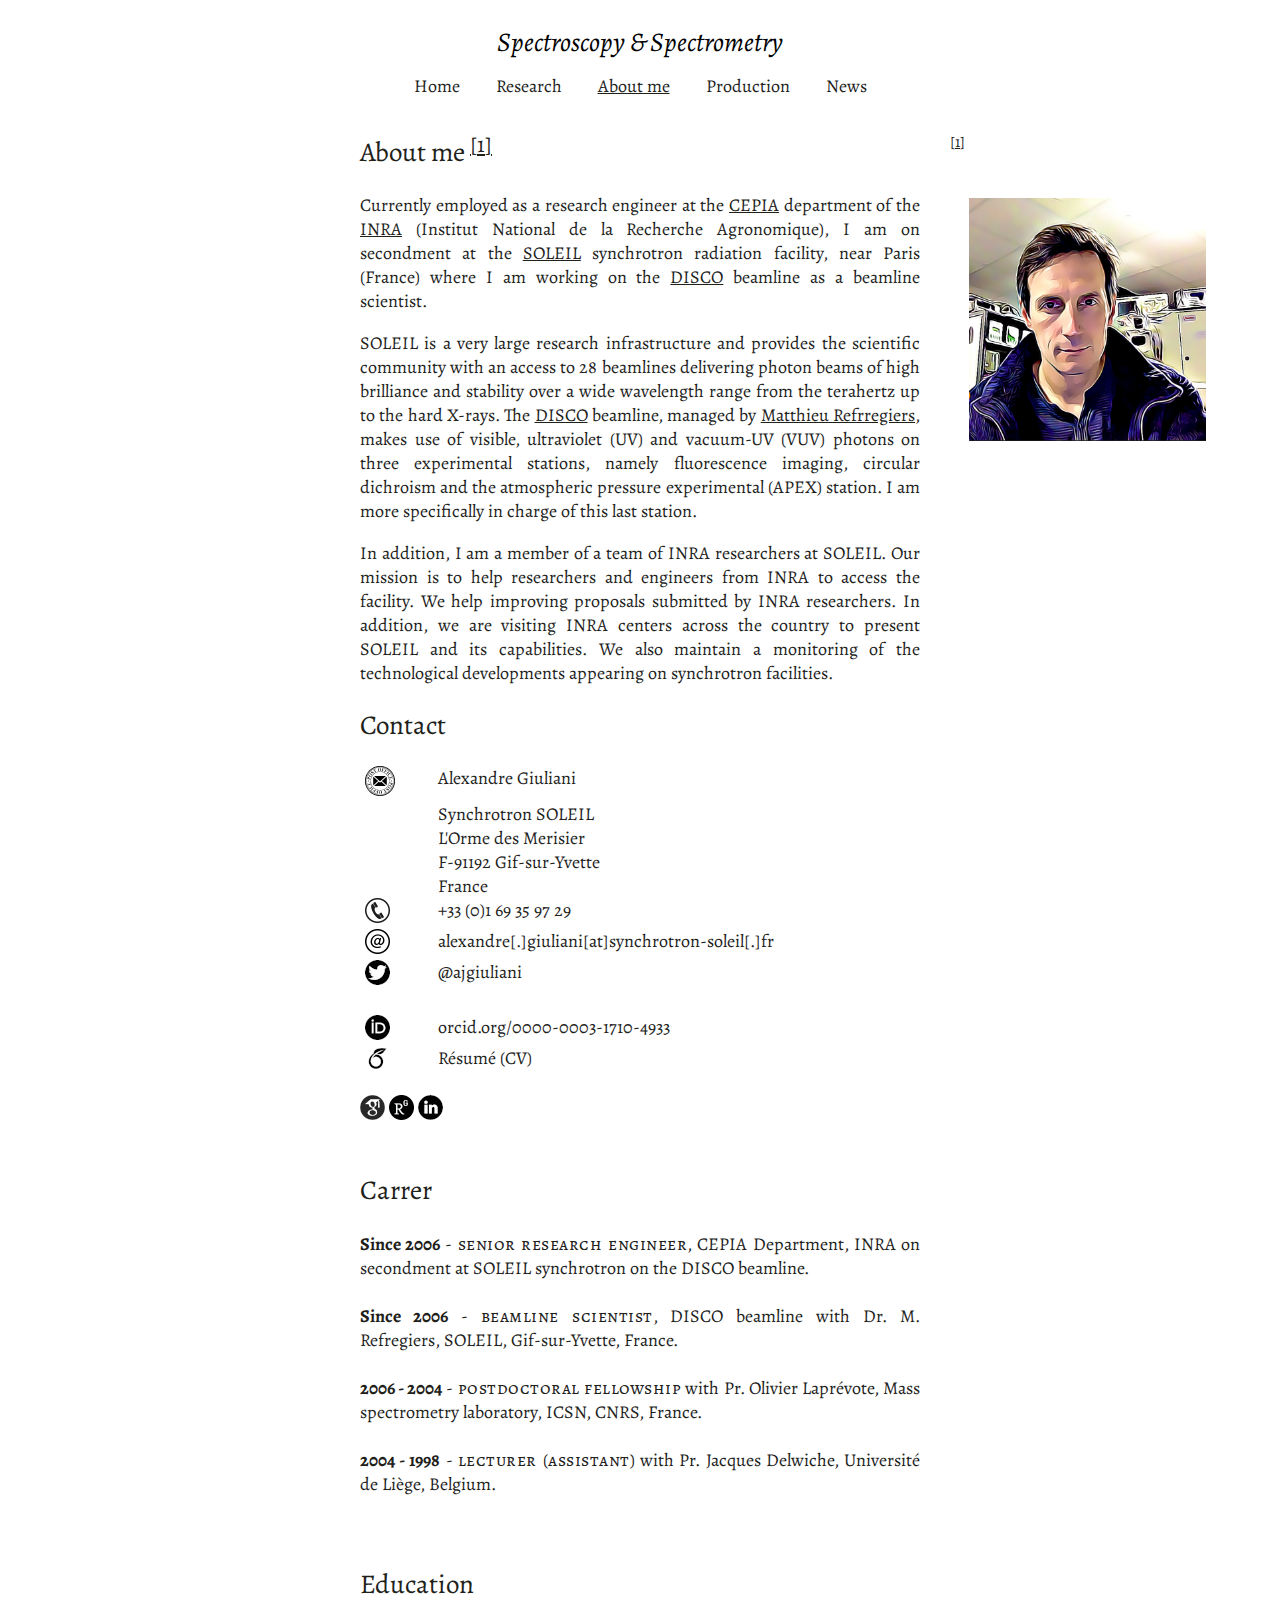
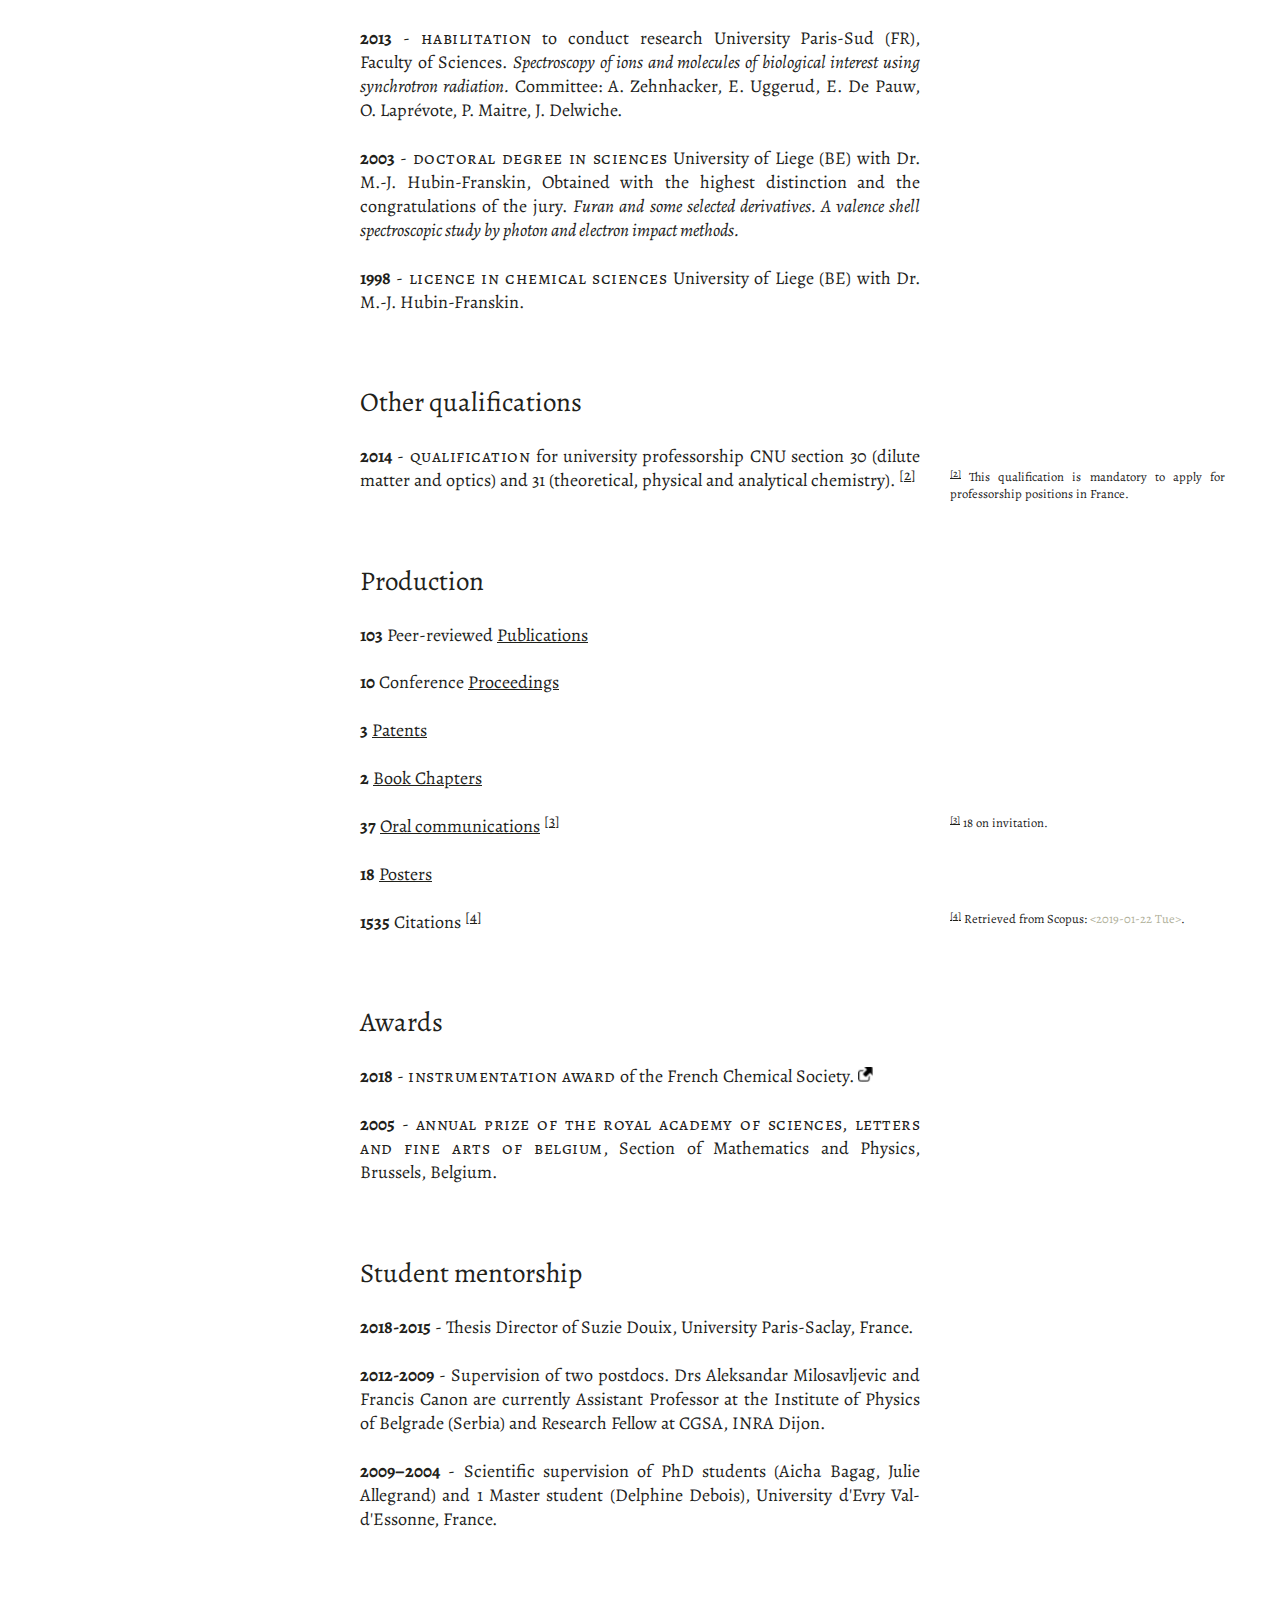
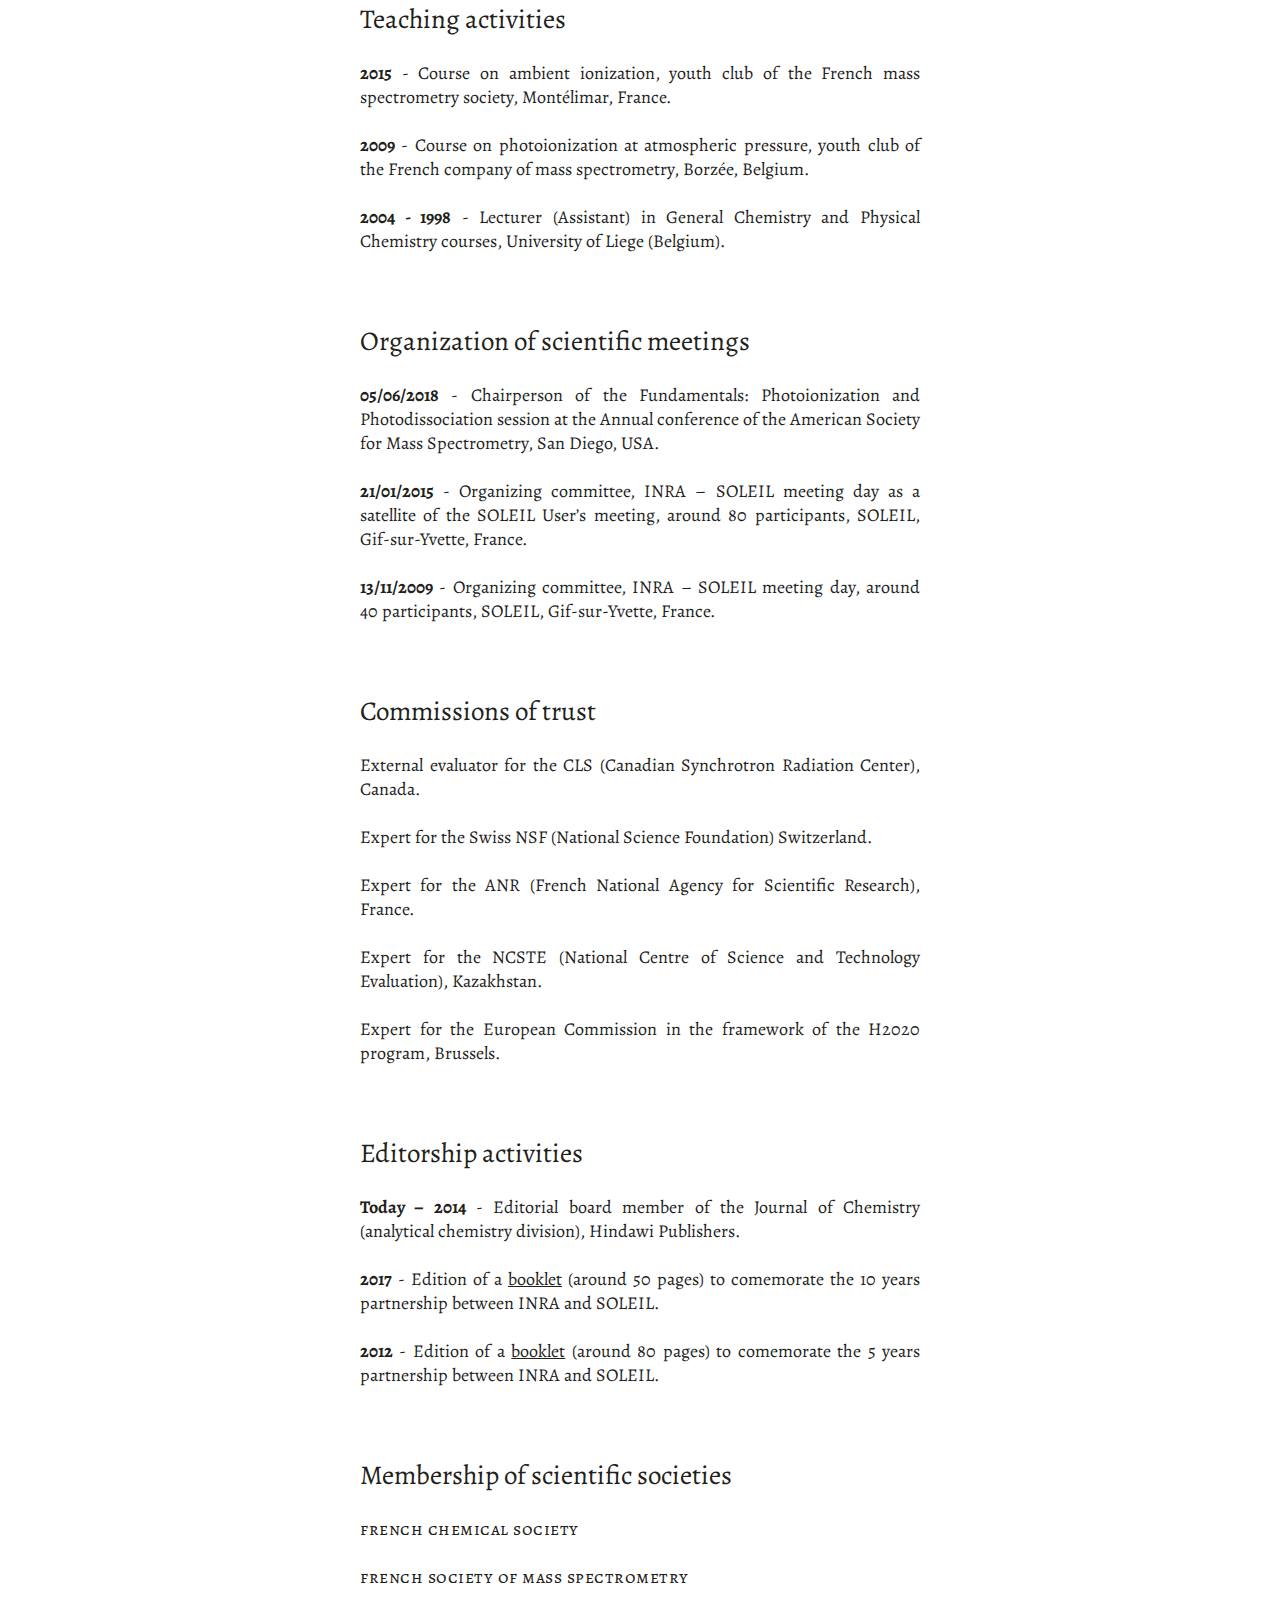
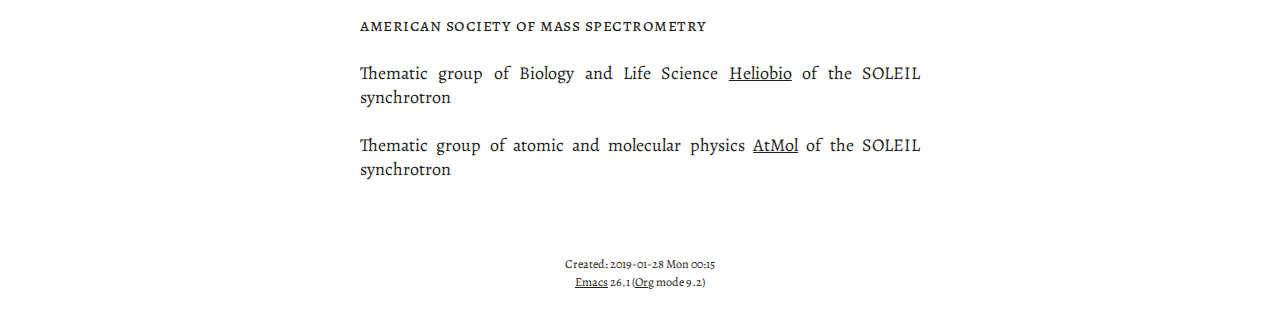
==== commit c32e0b79: "typos" ====
--- a/about.html
+++ b/about.html
@@ -1,7 +1,7 @@
 <!DOCTYPE html>
 <html lang="en">
 <head>
-<!-- 2019-01-28 Mon 00:13 -->
+<!-- 2019-01-28 Mon 00:15 -->
 <meta charset="utf-8">
 <meta name="viewport" content="width=device-width, initial-scale=1">
 <title>Alexandre Giuliani</title>
@@ -281,7 +281,7 @@
   </ul>
 </div>
 
-<div id="outline-container-org991ea6a" class="outline-2">
+<div id="outline-container-org90cf36b" class="outline-2">
 <h2 id="sec:about">About me  <sup><a id="fnr.1" class="footref" href="#fn.1">1</a></sup></h2>
 <div class="outline-text-2" id="text-sec:about">
 <p>
@@ -298,7 +298,7 @@
 </div>
 </div>
 
-<div id="outline-container-orgfac9240" class="outline-2">
+<div id="outline-container-org68639b9" class="outline-2">
 <h2 id="sec:contact">Contact</h2>
 <div class="outline-text-2" id="text-sec:contact">
 <table>
@@ -389,243 +389,244 @@
 </p>
 </div>
 </div>
-<div id="outline-container-org28fa4cd" class="outline-2">
+<div id="outline-container-orgb7ca60c" class="outline-2">
 <h2 id="sec:career">Carrer</h2>
 <div class="outline-text-2" id="text-sec:career">
 </div>
-<div id="outline-container-org6419240" class="outline-4">
-<h4 id="org6419240"><b>Since 2006</b> - <span class="underline">Senior Research Engineer</span>, CEPIA Department, INRA on secondment at SOLEIL synchrotron on the DISCO beamline.</h4>
-</div>
-<div id="outline-container-org4acc60c" class="outline-4">
-<h4 id="org4acc60c"><b>Since 2006</b> - <span class="underline">Beamline scientist</span>, DISCO beamline with Dr. M. Refregiers, SOLEIL, Gif-sur-Yvette, France.</h4>
-</div>
-<div id="outline-container-orgd9e1c03" class="outline-4">
-<h4 id="orgd9e1c03"><b>2006 - 2004</b> - <span class="underline">Postdoctoral fellowship</span> with Pr. Olivier Laprévote, Mass spectrometry laboratory, ICSN, CNRS, France.</h4>
-</div>
-<div id="outline-container-org5f4bdbb" class="outline-4">
-<h4 id="org5f4bdbb"><b>2004 - 1998</b> - <span class="underline">Lecturer (Assistant)</span> with Pr. Jacques Delwiche, Université de Liège, Belgium.</h4>
-<div class="outline-text-4" id="text-org5f4bdbb">
-<p>
-<br>
-</p>
-</div>
-</div>
-</div>
-<div id="outline-container-orgac859ee" class="outline-2">
+<div id="outline-container-orgc7d4c9b" class="outline-4">
+<h4 id="orgc7d4c9b"><b>Since 2006</b> - <span class="underline">Senior Research Engineer</span>, CEPIA Department, INRA on secondment at SOLEIL synchrotron on the DISCO beamline.</h4>
+</div>
+<div id="outline-container-org2e4ee5e" class="outline-4">
+<h4 id="org2e4ee5e"><b>Since 2006</b> - <span class="underline">Beamline scientist</span>, DISCO beamline with Dr. M. Refregiers, SOLEIL, Gif-sur-Yvette, France.</h4>
+</div>
+<div id="outline-container-orgc8e2a0e" class="outline-4">
+<h4 id="orgc8e2a0e"><b>2006 - 2004</b> - <span class="underline">Postdoctoral fellowship</span> with Pr. Olivier Laprévote, Mass spectrometry laboratory, ICSN, CNRS, France.</h4>
+</div>
+<div id="outline-container-orgfb00efd" class="outline-4">
+<h4 id="orgfb00efd"><b>2004 - 1998</b> - <span class="underline">Lecturer (Assistant)</span> with Pr. Jacques Delwiche, Université de Liège, Belgium.</h4>
+<div class="outline-text-4" id="text-orgfb00efd">
+<p>
+<br>
+</p>
+</div>
+</div>
+</div>
+<div id="outline-container-orga60df2f" class="outline-2">
 <h2 id="sec:edu">Education</h2>
 <div class="outline-text-2" id="text-sec:edu">
 </div>
-<div id="outline-container-org4fc6232" class="outline-4">
-<h4 id="org4fc6232"><b>2013</b> - <span class="underline">Habilitation</span> to conduct research University Paris-Sud (FR), Faculty of Sciences. <i>Spectroscopy of ions and molecules of biological interest using synchrotron radiation.</i> Committee: A. Zehnhacker, E. Uggerud, E. De Pauw, O. Laprévote, P. Maitre, J. Delwiche.</h4>
-</div>
-<div id="outline-container-org720e411" class="outline-4">
-<h4 id="org720e411"><b>2003</b> - <span class="underline">Doctoral degree in Sciences</span> University of Liege (BE) with Dr. M.-J. Hubin-Franskin, Obtained with the highest distinction and the congratulations of the jury. <i>Furan and some selected derivatives. A valence shell spectroscopic study by photon and electron impact methods.</i></h4>
-</div>
-<div id="outline-container-org4c1dbfd" class="outline-4">
-<h4 id="org4c1dbfd"><b>1998</b> - <span class="underline">Licence in Chemical Sciences</span> University of Liege (BE) with Dr. M.-J. Hubin-Franskin.</h4>
-<div class="outline-text-4" id="text-org4c1dbfd">
-<p>
-<br>
-</p>
-</div>
-</div>
-</div>
-<div id="outline-container-orgbc88cea" class="outline-2">
+<div id="outline-container-org2b07e30" class="outline-4">
+<h4 id="org2b07e30"><b>2013</b> - <span class="underline">Habilitation</span> to conduct research University Paris-Sud (FR), Faculty of Sciences. <i>Spectroscopy of ions and molecules of biological interest using synchrotron radiation.</i> Committee: A. Zehnhacker, E. Uggerud, E. De Pauw, O. Laprévote, P. Maitre, J. Delwiche.</h4>
+</div>
+<div id="outline-container-orga40284a" class="outline-4">
+<h4 id="orga40284a"><b>2003</b> - <span class="underline">Doctoral degree in Sciences</span> University of Liege (BE) with Dr. M.-J. Hubin-Franskin, Obtained with the highest distinction and the congratulations of the jury. <i>Furan and some selected derivatives. A valence shell spectroscopic study by photon and electron impact methods.</i></h4>
+</div>
+<div id="outline-container-org1149f44" class="outline-4">
+<h4 id="org1149f44"><b>1998</b> - <span class="underline">Licence in Chemical Sciences</span> University of Liege (BE) with Dr. M.-J. Hubin-Franskin.</h4>
+<div class="outline-text-4" id="text-org1149f44">
+<p>
+<br>
+</p>
+</div>
+</div>
+</div>
+<div id="outline-container-org90c4a64" class="outline-2">
 <h2 id="sec:otherqual">Other qualifications</h2>
 <div class="outline-text-2" id="text-sec:otherqual">
 </div>
-<div id="outline-container-org6199bc6" class="outline-4">
-<h4 id="org6199bc6"><b>2014</b> - <span class="underline">Qualification</span> for university professorship CNU section 30 (dilute matter and optics) and 31 (theoretical, physical and analytical chemistry). <sup><a id="fnr.2" class="footref" href="#fn.2">2</a></sup></h4>
-<div class="outline-text-4" id="text-org6199bc6">
-<p>
-<br>
-</p>
-</div>
-</div>
-</div>
-<div id="outline-container-org8aaaa4c" class="outline-2">
+<div id="outline-container-orgfe8a675" class="outline-4">
+<h4 id="orgfe8a675"><b>2014</b> - <span class="underline">Qualification</span> for university professorship CNU section 30 (dilute matter and optics) and 31 (theoretical, physical and analytical chemistry). <sup><a id="fnr.2" class="footref" href="#fn.2">2</a></sup></h4>
+<div class="outline-text-4" id="text-orgfe8a675">
+<p>
+<br>
+</p>
+</div>
+</div>
+</div>
+<div id="outline-container-org7edf23b" class="outline-2">
 <h2 id="sec:prod">Production</h2>
 <div class="outline-text-2" id="text-sec:prod">
 </div>
-<div id="outline-container-orged10002" class="outline-4">
-<h4 id="orged10002"><b>103</b> Peer-reviewed <a href="production.html#sec:publications">Publications</a></h4>
-</div>
-<div id="outline-container-orga016897" class="outline-4">
-<h4 id="orga016897"><b>10</b> Conference <a href="production.html#sec:proceedings">Proceedings</a></h4>
-</div>
-<div id="outline-container-orgd7634e9" class="outline-4">
-<h4 id="orgd7634e9"><b>3</b> <a href="production.html#sec:patents">Patents</a></h4>
-</div>
-<div id="outline-container-orge9d373c" class="outline-4">
-<h4 id="orge9d373c"><b>2</b> <a href="production.html#sec:chapters">Book Chapters</a></h4>
-</div>
-<div id="outline-container-org258d0f2" class="outline-4">
-<h4 id="org258d0f2"><b>37</b> <a href="production.html#sec:oral_comm">Oral communications</a> <sup><a id="fnr.3" class="footref" href="#fn.3">3</a></sup></h4>
-</div>
-<div id="outline-container-org9a9638f" class="outline-4">
-<h4 id="org9a9638f"><b>18</b> <a href="production.html#sec:posters">Posters</a></h4>
-</div>
-<div id="outline-container-org4c440eb" class="outline-4">
-<h4 id="org4c440eb"><b>1535</b> Citations <sup><a id="fnr.4" class="footref" href="#fn.4">4</a></sup></h4>
-<div class="outline-text-4" id="text-org4c440eb">
-<p>
-<br>
-</p>
-</div>
-</div>
-</div>
-<div id="outline-container-org986766c" class="outline-2">
+<div id="outline-container-org0975dcb" class="outline-4">
+<h4 id="org0975dcb"><b>103</b> Peer-reviewed <a href="production.html#sec:publications">Publications</a></h4>
+</div>
+<div id="outline-container-org6d7c7ee" class="outline-4">
+<h4 id="org6d7c7ee"><b>10</b> Conference <a href="production.html#sec:proceedings">Proceedings</a></h4>
+</div>
+<div id="outline-container-org9932630" class="outline-4">
+<h4 id="org9932630"><b>3</b> <a href="production.html#sec:patents">Patents</a></h4>
+</div>
+<div id="outline-container-orgfaf77b7" class="outline-4">
+<h4 id="orgfaf77b7"><b>2</b> <a href="production.html#sec:chapters">Book Chapters</a></h4>
+</div>
+<div id="outline-container-org236aebb" class="outline-4">
+<h4 id="org236aebb"><b>37</b> <a href="production.html#sec:oral_comm">Oral communications</a> <sup><a id="fnr.3" class="footref" href="#fn.3">3</a></sup></h4>
+</div>
+<div id="outline-container-org0072a22" class="outline-4">
+<h4 id="org0072a22"><b>18</b> <a href="production.html#sec:posters">Posters</a></h4>
+</div>
+<div id="outline-container-org799f697" class="outline-4">
+<h4 id="org799f697"><b>1535</b> Citations <sup><a id="fnr.4" class="footref" href="#fn.4">4</a></sup></h4>
+<div class="outline-text-4" id="text-org799f697">
+<p>
+<br>
+</p>
+</div>
+</div>
+</div>
+<div id="outline-container-orgaaee6c3" class="outline-2">
 <h2 id="sec:awards">Awards</h2>
 <div class="outline-text-2" id="text-sec:awards">
 </div>
-<div id="outline-container-org571ebc2" class="outline-4">
-<h4 id="org571ebc2"><b>2018</b> - <span class="underline">Instrumentation award</span> of the French Chemical Society. <a href="http://www.societechimiquedefrance.fr/Laureats-898.html"><img src="img/external_link.png" alt="external_link.png"></a></h4>
-</div>
-
-<div id="outline-container-org348f7fb" class="outline-4">
-<h4 id="org348f7fb"><b>2005</b> - <span class="underline">Annual prize of the Royal Academy of Sciences, Letters and Fine Arts of Belgium</span>, Section of Mathematics and Physics, Brussels, Belgium.</h4>
-<div class="outline-text-4" id="text-org348f7fb">
-<p>
-<br>
-</p>
-</div>
-</div>
-</div>
-<div id="outline-container-org608f9af" class="outline-2">
+<div id="outline-container-org23ad808" class="outline-4">
+<h4 id="org23ad808"><b>2018</b> - <span class="underline">Instrumentation award</span> of the French Chemical Society. <a href="http://www.societechimiquedefrance.fr/Laureats-898.html"><img src="img/external_link.png" alt="external_link.png"></a></h4>
+</div>
+
+<div id="outline-container-orgefb7616" class="outline-4">
+<h4 id="orgefb7616"><b>2005</b> - <span class="underline">Annual prize of the Royal Academy of Sciences, Letters and Fine Arts of Belgium</span>, Section of Mathematics and Physics, Brussels, Belgium.</h4>
+<div class="outline-text-4" id="text-orgefb7616">
+<p>
+<br>
+</p>
+</div>
+</div>
+</div>
+<div id="outline-container-org95d8c58" class="outline-2">
 <h2 id="sec:students">Student mentorship</h2>
 <div class="outline-text-2" id="text-sec:students">
 </div>
-<div id="outline-container-orgb0f9fd8" class="outline-4">
-<h4 id="orgb0f9fd8"><b>2018-2015</b> - Thesis Director of Suzie Douix, University Paris-Saclay, France.</h4>
-</div>
-
-<div id="outline-container-org8fbf768" class="outline-4">
-<h4 id="org8fbf768"><b>2012-2009</b> - Supervision of two postdocs. Drs Aleksandar Milosavljevic and Francis Canon are currently Assistant Professor at the Institute of Physics of Belgrade (Serbia) and Research Fellow at CGSA, INRA Dijon.</h4>
-</div>
-
-<div id="outline-container-org2a76cc4" class="outline-4">
-<h4 id="org2a76cc4"><b>2009–2004</b> - Scientific supervision of PhD students (Aicha Bagag, Julie Allegrand) and 1 Master student (Delphine Debois), University d'Evry Val-d'Essonne, France.</h4>
-<div class="outline-text-4" id="text-org2a76cc4">
-<p>
-<br>
-</p>
-</div>
-</div>
-</div>
-<div id="outline-container-org7bdd3af" class="outline-2">
+<div id="outline-container-org358948b" class="outline-4">
+<h4 id="org358948b"><b>2018-2015</b> - Thesis Director of Suzie Douix, University Paris-Saclay, France.</h4>
+</div>
+
+<div id="outline-container-orgb3a6c94" class="outline-4">
+<h4 id="orgb3a6c94"><b>2012-2009</b> - Supervision of two postdocs. Drs Aleksandar Milosavljevic and Francis Canon are currently Assistant Professor at the Institute of Physics of Belgrade (Serbia) and Research Fellow at CGSA, INRA Dijon.</h4>
+</div>
+
+<div id="outline-container-org880d701" class="outline-4">
+<h4 id="org880d701"><b>2009–2004</b> - Scientific supervision of PhD students (Aicha Bagag, Julie Allegrand) and 1 Master student (Delphine Debois), University d'Evry Val-d'Essonne, France.</h4>
+<div class="outline-text-4" id="text-org880d701">
+<p>
+<br>
+</p>
+</div>
+</div>
+</div>
+<div id="outline-container-orgfb8586c" class="outline-2">
 <h2 id="sec:teaching">Teaching activities</h2>
 <div class="outline-text-2" id="text-sec:teaching">
 </div>
-<div id="outline-container-orgb02e7e6" class="outline-4">
-<h4 id="orgb02e7e6"><b>2015</b> - Course on ambient ionization, youth club of the French mass spectrometry society, Montélimar, France.</h4>
-</div>
-<div id="outline-container-orga5ffcc6" class="outline-4">
-<h4 id="orga5ffcc6"><b>2009</b> - Course on photoionization at atmospheric pressure, youth club of the French company of mass spectrometry, Borzée, Belgium.</h4>
-</div>
-<div id="outline-container-orgb5b80fc" class="outline-4">
-<h4 id="orgb5b80fc"><b>2004 - 1998</b> - Lecturer (Assistant) in General Chemistry and Physical Chemistry courses, University of Liege (Belgium).</h4>
-<div class="outline-text-4" id="text-orgb5b80fc">
-<p>
-<br>
-</p>
-</div>
-</div>
-</div>
-
-<div id="outline-container-org0276433" class="outline-2">
+<div id="outline-container-orgc258ec4" class="outline-4">
+<h4 id="orgc258ec4"><b>2015</b> - Course on ambient ionization, youth club of the French mass spectrometry society, Montélimar, France.</h4>
+</div>
+<div id="outline-container-org5b8c91d" class="outline-4">
+<h4 id="org5b8c91d"><b>2009</b> - Course on photoionization at atmospheric pressure, youth club of the French company of mass spectrometry, Borzée, Belgium.</h4>
+</div>
+<div id="outline-container-org71e1d0e" class="outline-4">
+<h4 id="org71e1d0e"><b>2004 - 1998</b> - Lecturer (Assistant) in General Chemistry and Physical Chemistry courses, University of Liege (Belgium).</h4>
+<div class="outline-text-4" id="text-org71e1d0e">
+<p>
+<br>
+</p>
+</div>
+</div>
+</div>
+
+<div id="outline-container-org59bcdf7" class="outline-2">
 <h2 id="sec:meetings">Organization of scientific meetings</h2>
 <div class="outline-text-2" id="text-sec:meetings">
 </div>
-<div id="outline-container-org644a74d" class="outline-4">
-<h4 id="org644a74d"><b>05/06/2018</b> - Chairperson of the Fundamentals: Photoionization and Photodissociation session at the Annual conference of the American Society for Mass Spectrometry, San Diego, USA.</h4>
-</div>
-
-<div id="outline-container-orge36f3bd" class="outline-4">
-<h4 id="orge36f3bd"><b>21/01/2015</b> - Organizing committee, INRA – SOLEIL meeting day as a satellite of the SOLEIL User’s meeting, around 80 participants, SOLEIL, Gif-sur-Yvette, France.</h4>
-</div>
-
-<div id="outline-container-org63af2fa" class="outline-4">
-<h4 id="org63af2fa"><b>13/11/2009</b> - Organizing committee, INRA – SOLEIL meeting day, around 40 participants, SOLEIL, Gif-sur-Yvette, France.</h4>
-<div class="outline-text-4" id="text-org63af2fa">
-<p>
-<br>
-</p>
-</div>
-</div>
-</div>
-<div id="outline-container-org7987300" class="outline-2">
+<div id="outline-container-org0188f7f" class="outline-4">
+<h4 id="org0188f7f"><b>05/06/2018</b> - Chairperson of the Fundamentals: Photoionization and Photodissociation session at the Annual conference of the American Society for Mass Spectrometry, San Diego, USA.</h4>
+</div>
+
+<div id="outline-container-org43ce5fb" class="outline-4">
+<h4 id="org43ce5fb"><b>21/01/2015</b> - Organizing committee, INRA – SOLEIL meeting day as a satellite of the SOLEIL User’s meeting, around 80 participants, SOLEIL, Gif-sur-Yvette, France.</h4>
+</div>
+
+<div id="outline-container-org440cfa6" class="outline-4">
+<h4 id="org440cfa6"><b>13/11/2009</b> - Organizing committee, INRA – SOLEIL meeting day, around 40 participants, SOLEIL, Gif-sur-Yvette, France.</h4>
+<div class="outline-text-4" id="text-org440cfa6">
+<p>
+<br>
+</p>
+</div>
+</div>
+</div>
+<div id="outline-container-org2986ac5" class="outline-2">
 <h2 id="sec:trust">Commissions of trust</h2>
 <div class="outline-text-2" id="text-sec:trust">
 </div>
-<div id="outline-container-org7796b8e" class="outline-4">
-<h4 id="org7796b8e">External evaluator for the CLS (Canadian Synchrotron Radiation Center), Canada.</h4>
-</div>
-
-<div id="outline-container-org995e23a" class="outline-4">
-<h4 id="org995e23a">Expert for the Swiss NSF (National Science Foundation) Switzerland.</h4>
-</div>
-
-<div id="outline-container-org2f4c938" class="outline-4">
-<h4 id="org2f4c938">Expert for the ANR (French National Agency for Scientific Research), France.</h4>
-</div>
-
-<div id="outline-container-org1487f0c" class="outline-4">
-<h4 id="org1487f0c">Expert for the NCSTE (National Centre of Science and Technology Evaluation), Kazakhstan.</h4>
-</div>
-
-<div id="outline-container-orgfc08f22" class="outline-4">
-<h4 id="orgfc08f22">Expert for the European Commission in the framework of the H2020 program, Brussels.</h4>
-<div class="outline-text-4" id="text-orgfc08f22">
-<p>
-<br>
-</p>
-</div>
-</div>
-</div>
-<div id="outline-container-org6fe317b" class="outline-2">
+<div id="outline-container-org1baf5b1" class="outline-4">
+<h4 id="org1baf5b1">External evaluator for the CLS (Canadian Synchrotron Radiation Center), Canada.</h4>
+</div>
+
+<div id="outline-container-orge1e0bbc" class="outline-4">
+<h4 id="orge1e0bbc">Expert for the Swiss NSF (National Science Foundation) Switzerland.</h4>
+</div>
+
+<div id="outline-container-orge8aa3cd" class="outline-4">
+<h4 id="orge8aa3cd">Expert for the ANR (French National Agency for Scientific Research), France.</h4>
+</div>
+
+<div id="outline-container-org2ac2fe8" class="outline-4">
+<h4 id="org2ac2fe8">Expert for the NCSTE (National Centre of Science and Technology Evaluation), Kazakhstan.</h4>
+</div>
+
+<div id="outline-container-orgac75f1d" class="outline-4">
+<h4 id="orgac75f1d">Expert for the European Commission in the framework of the H2020 program, Brussels.</h4>
+<div class="outline-text-4" id="text-orgac75f1d">
+<p>
+<br>
+</p>
+</div>
+</div>
+</div>
+<div id="outline-container-org4059a02" class="outline-2">
 <h2 id="sec:edit">Editorship activities</h2>
 <div class="outline-text-2" id="text-sec:edit">
 </div>
 
-<div id="outline-container-orga5a9516" class="outline-4">
-<h4 id="orga5a9516"><b>Today – 2014</b> - Editorial board member of the Journal of Chemistry (analytical chemistry division), Hindawi Publishers.</h4>
-</div>
-
-<div id="outline-container-org97ad831" class="outline-4">
-<h4 id="org97ad831"><b>2017</b> - Edition of a <a href="https://www.synchrotron-soleil.fr/fr/actualites/10-ans-de-collaboration-inrasoleil">booklet</a> (around 50 pages) to comemorate the 10 years partnership between INRA and SOLEIL.</h4>
-</div>
-
-<div id="outline-container-orgb59665d" class="outline-4">
-<h4 id="orgb59665d"><b>2012</b> - Edition of a <a href="http://inra.dam.front.pad.brainsonic.com/ressources/afile/226391-52870-resource-5-ans-de-partenariat-avec-soleil-edition-2012.html">booklet</a> (around 80 pages) to comemorate the 5 years partnership between INRA and SOLEIL.</h4>
-<div class="outline-text-4" id="text-orgb59665d">
-<p>
-<br>
-</p>
-</div>
-</div>
-</div>
-<div id="outline-container-org0a8ad63" class="outline-2">
+<div id="outline-container-orga094566" class="outline-4">
+<h4 id="orga094566"><b>Today – 2014</b> - Editorial board member of the Journal of Chemistry (analytical chemistry division), Hindawi Publishers.</h4>
+</div>
+
+<div id="outline-container-org7cb5d4a" class="outline-4">
+<h4 id="org7cb5d4a"><b>2017</b> - Edition of a <a href="https://www.synchrotron-soleil.fr/fr/actualites/10-ans-de-collaboration-inrasoleil">booklet</a> (around 50 pages) to comemorate the 10 years partnership between INRA and SOLEIL.</h4>
+</div>
+
+<div id="outline-container-org0881e29" class="outline-4">
+<h4 id="org0881e29"><b>2012</b> - Edition of a <a href="http://inra.dam.front.pad.brainsonic.com/ressources/afile/226391-52870-resource-5-ans-de-partenariat-avec-soleil-edition-2012.html">booklet</a> (around 80 pages) to comemorate the 5 years partnership between INRA and SOLEIL.</h4>
+<div class="outline-text-4" id="text-org0881e29">
+<p>
+<br>
+</p>
+</div>
+</div>
+</div>
+<div id="outline-container-org66b5b9c" class="outline-2">
 <h2 id="sec:soc">Membership of scientific societies</h2>
 <div class="outline-text-2" id="text-sec:soc">
 </div>
-<div id="outline-container-org93ba455" class="outline-4">
-<h4 id="org93ba455"><span class="underline">French Chemical Society</span></h4>
-</div>
-
-<div id="outline-container-org372c8e0" class="outline-4">
-<h4 id="org372c8e0"><span class="underline">French Society of Mass Spectrometry</span></h4>
-</div>
-
-<div id="outline-container-org5e16217" class="outline-4">
-<h4 id="org5e16217"><span class="underline">American Society of Mass Spectrometry</span></h4>
-</div>
-
-<div id="outline-container-orgc1e8c7d" class="outline-4">
-<h4 id="orgc1e8c7d">Thematic group of Biology and Life Science<a href="https://www.synchrotron-soleil.fr/en/research/house-research/biology-health-heliobio">Heliobio</a> of the SOLEIL synchrotron</h4>
-</div>
-<div id="outline-container-org5f16ab6" class="outline-4">
-<h4 id="org5f16ab6">Thematic group of atomic and molecular physics <a href="https://www.synchrotron-soleil.fr/en/research/house-research/atomic-and-molecular-physics-dilute-matter-universe-science">AtMol</a> of the SOLEIL synchrotron</h4>
-<div class="outline-text-4" id="text-org5f16ab6">
+<div id="outline-container-org50aa3e0" class="outline-4">
+<h4 id="org50aa3e0"><span class="underline">French Chemical Society</span></h4>
+</div>
+
+<div id="outline-container-orgf05daeb" class="outline-4">
+<h4 id="orgf05daeb"><span class="underline">French Society of Mass Spectrometry</span></h4>
+</div>
+
+<div id="outline-container-orgd00ecf4" class="outline-4">
+<h4 id="orgd00ecf4"><span class="underline">American Society of Mass Spectrometry</span></h4>
+</div>
+
+<div id="outline-container-orgf73f8ea" class="outline-4">
+<h4 id="orgf73f8ea">Thematic group of Biology and Life Science <a href="https://www.synchrotron-soleil.fr/en/research/house-research/biology-health-heliobio">Heliobio</a> of the SOLEIL synchrotron</h4>
+</div>
+
+<div id="outline-container-orga72304d" class="outline-4">
+<h4 id="orga72304d">Thematic group of atomic and molecular physics <a href="https://www.synchrotron-soleil.fr/en/research/house-research/atomic-and-molecular-physics-dilute-matter-universe-science">AtMol</a> of the SOLEIL synchrotron</h4>
+<div class="outline-text-4" id="text-orga72304d">
 <p>
 <br>
 </p>
@@ -636,7 +637,7 @@
 <h2 class="footnotes">Footnotes: </h2>
 <div id="text-footnotes">
 
-<div class="footdef"><sup><a id="fn.1" class="footnum" href="#fnr.1">1</a></sup> <div class="footpara"><div id="org36e4ae8" class="figure">
+<div class="footdef"><sup><a id="fn.1" class="footnum" href="#fnr.1">1</a></sup> <div class="footpara"><div id="org8f7bdf5" class="figure">
 <p><img src="img/cartoonized_ID.png" alt="cartoonized_ID.png" title="MS and MS/MS" style="float:center;;">
 </p>
 </div></div></div>
@@ -657,7 +658,7 @@
 </div>
 </div></div>
 <div id="postamble" class="status">
-<p class="date">Created: 2019-01-28 Mon 00:13</p>
+<p class="date">Created: 2019-01-28 Mon 00:15</p>
 <p class="creator"><a href="https://www.gnu.org/software/emacs/">Emacs</a> 26.1 (<a href="https://orgmode.org">Org</a> mode 9.2)</p>
 <p class="validation"><a href="http://validator.w3.org/check?uri=referer">Validate</a></p>
 </div>
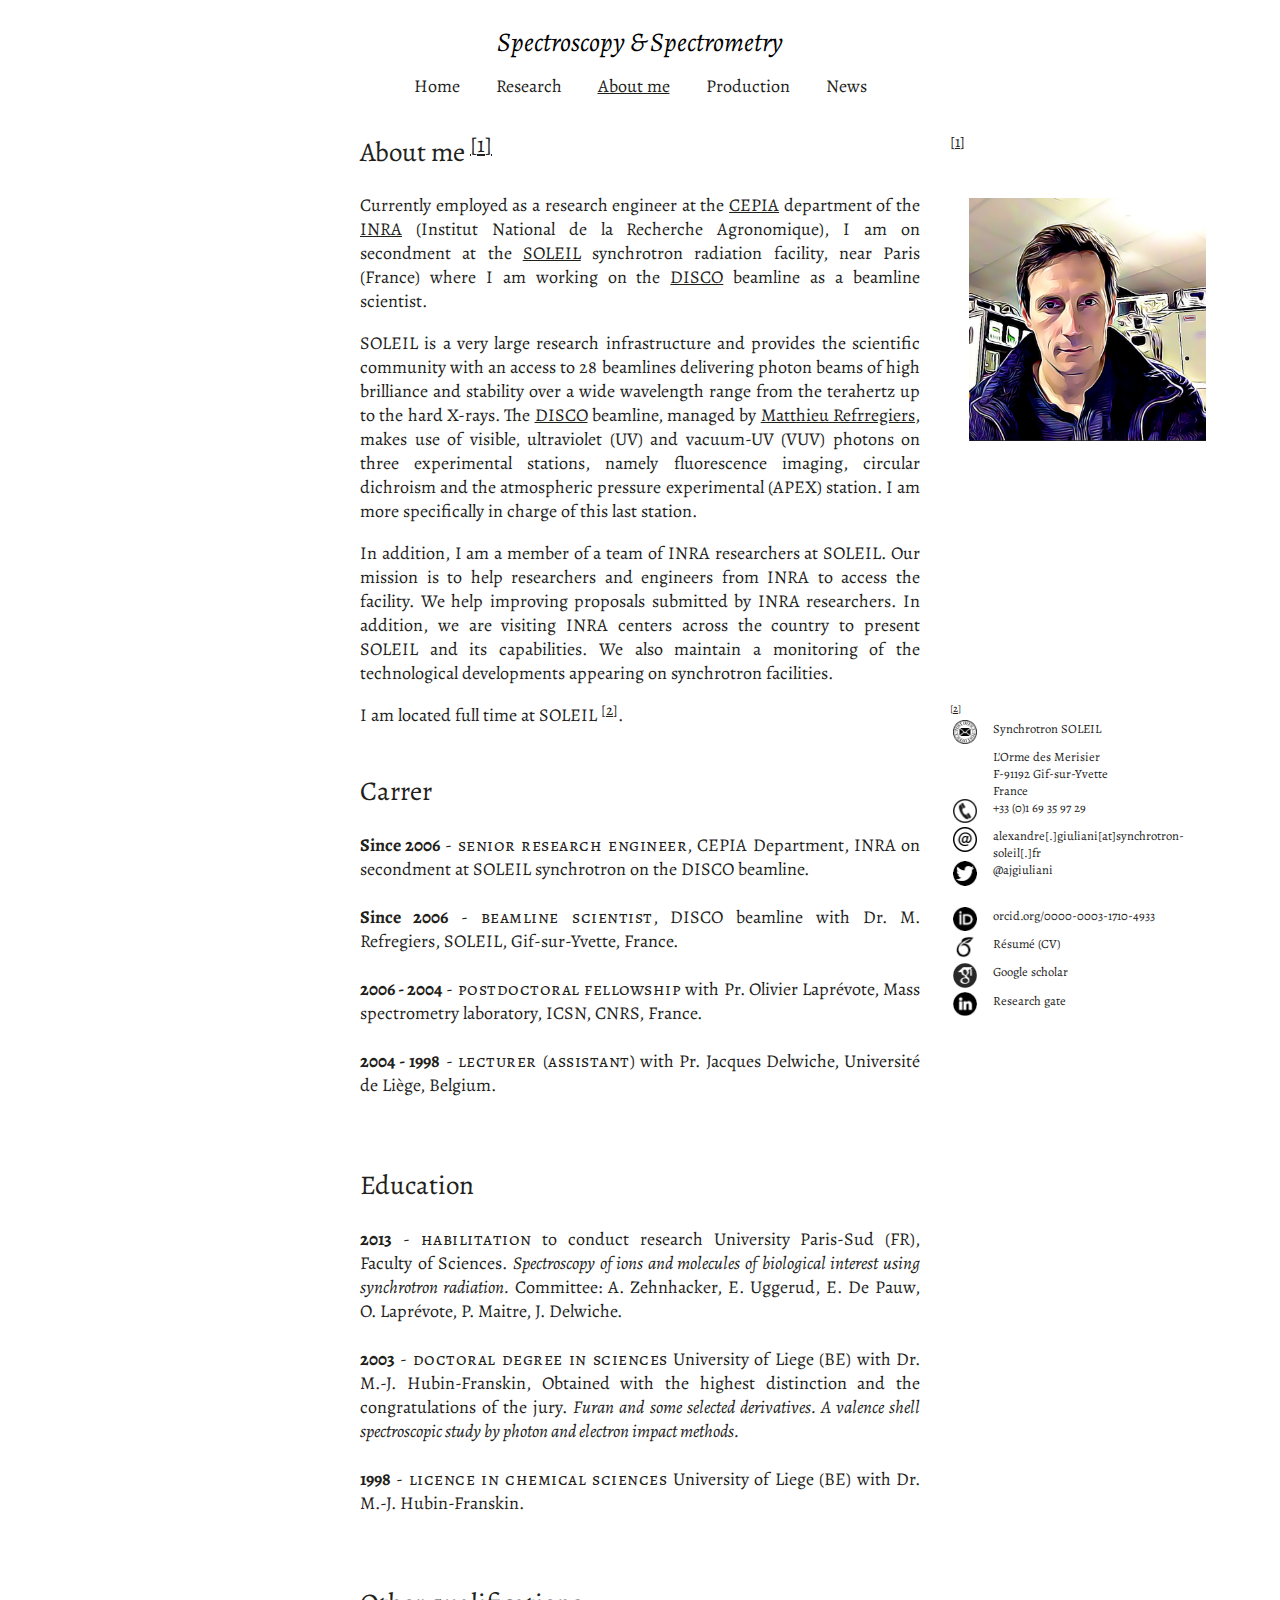
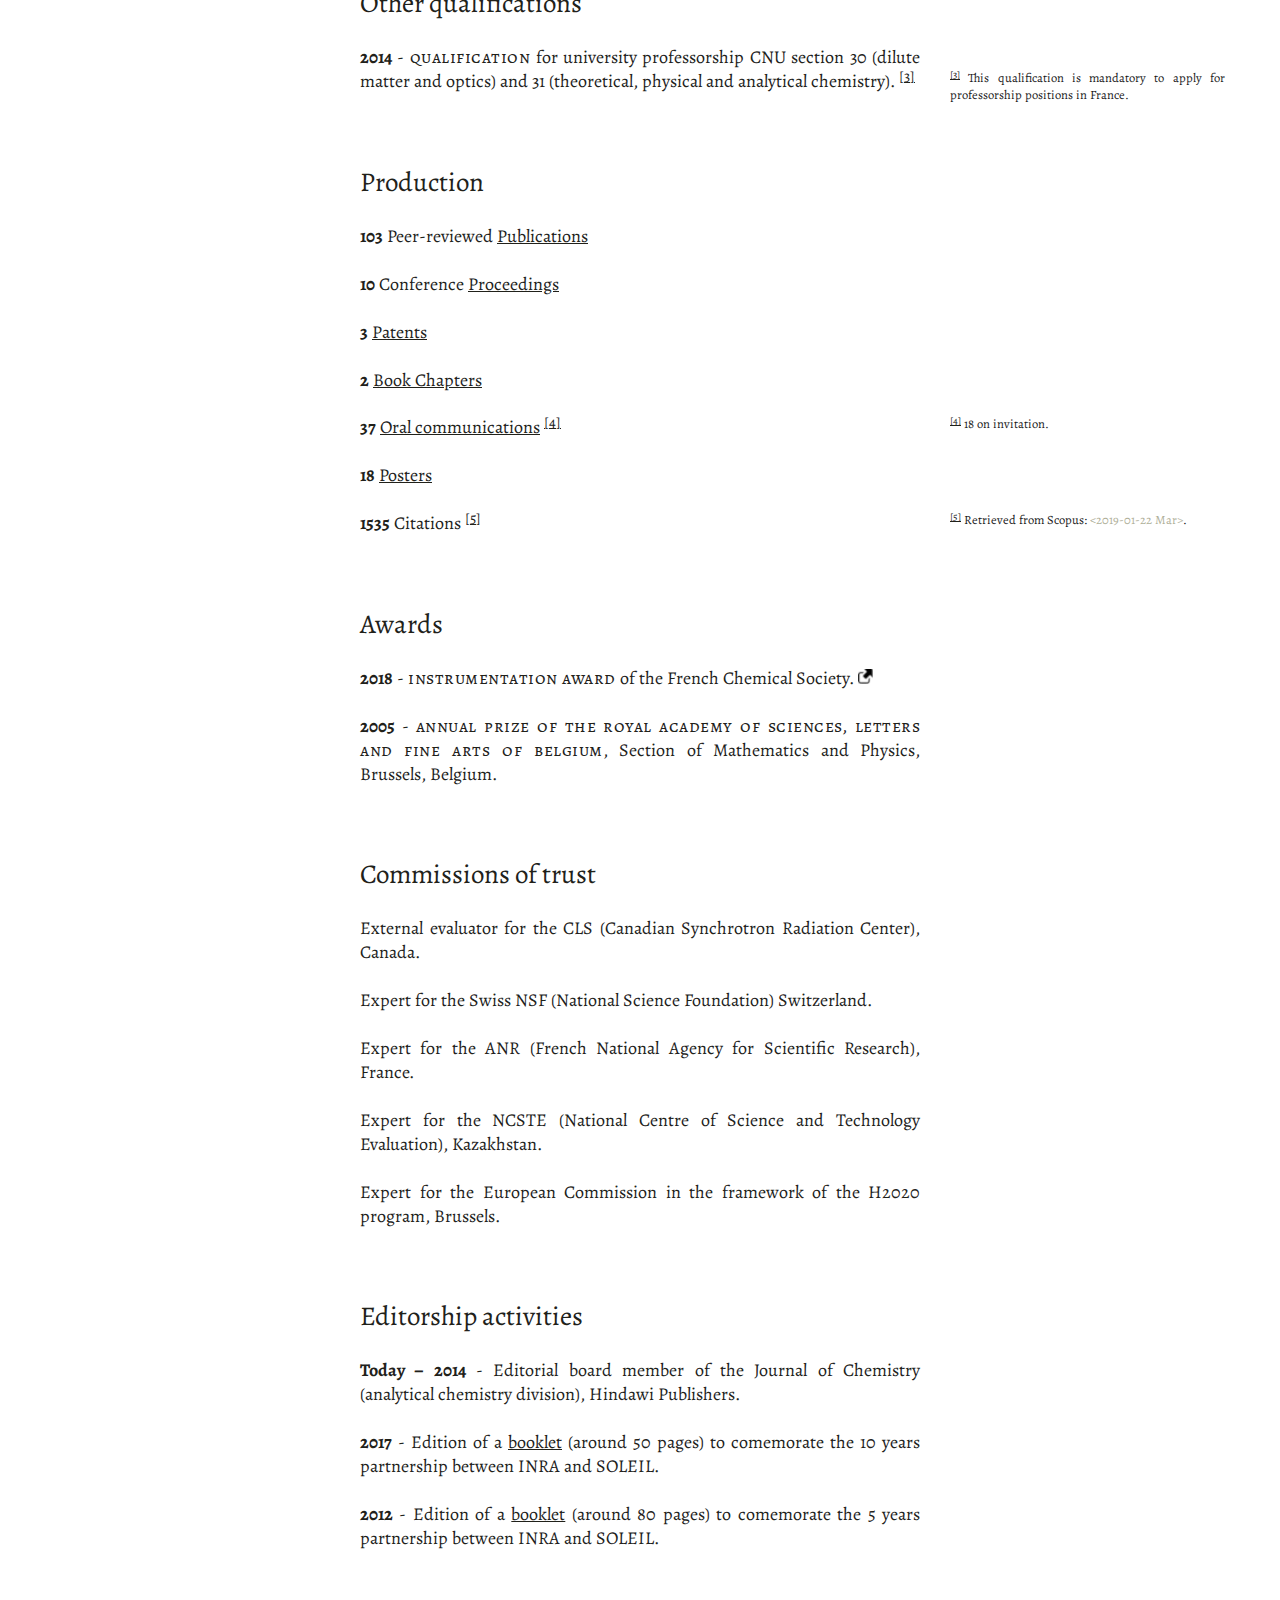
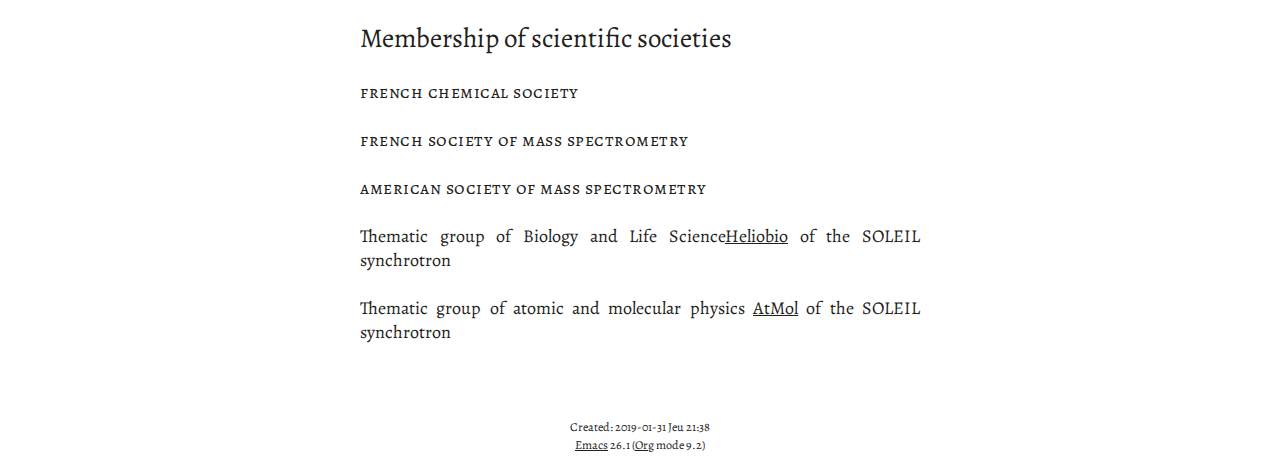
==== commit e75a79ab: "new navbar." ====
--- a/about.html
+++ b/about.html
@@ -1,7 +1,7 @@
 <!DOCTYPE html>
 <html lang="en">
 <head>
-<!-- 2019-01-28 Mon 00:15 -->
+<!-- 2019-01-31 Jeu 21:38 -->
 <meta charset="utf-8">
 <meta name="viewport" content="width=device-width, initial-scale=1">
 <title>Alexandre Giuliani</title>
@@ -256,32 +256,52 @@
 </h1>
 <div class="navbar">
   <ul>
-    <li><a href='index.html'>Home</a></li>
-    <li><a href='research.html'>Research</a></li>
     <li class="dropdown">
-       <a class="active" href="javascript:void(0)"
+       <a  href=""https://agiuliani.xyz/index.html"
+class="drobtn">Home</a>
+       <div class="dropdown-content">
+       </div>
+    </li>
+    <li class="dropdown">
+       <a href="https://agiuliani.xyz/research.html"
+class="drobtn">Research</a>
+       <div class="dropdown-content">
+          <a href="#sec:interplay">Electronic structure</a>
+	  <a href="#sec:noncov">Non covalent interactions</a>
+	  <a href="#sec:structchem">Structural chemistry </a>
+	  <a href="https://agiuliani.xyz/tools.html">Tools</a>
+	  <a href="https://agiuilani.xyz/colleagues.html">Colleagues</a>
+       </div>
+    </li>
+    <li class="dropdown">
+       <a class="active" href="https://agiuliani.xyz/about.html"
 class="drobtn">About me</a>
        <div class="dropdown-content">
-       <a href="#sec:about">About</a>
-       <a href="#sec:contact">Contact</a>
-       <a href="#sec:career">Career</a>
-       <a href="#sec:edu">Education</a>
-       <a href="#sec:prod">Production </a>
-       <a href="#sec:awards">Awards </a>
-       <a href="#sec:students">Students </a>
-       <a href="#sec:teaching">Teaching </a>
-       <a href="#sec:meetings">Meetings organization</a>
-       <a href="#sec:trust">Commission of trust </a>
-       <a href="#sec:edit">Editorship activities </a>
-       <a href="#sec:soc">Societies </a>
        </div>
     </li>
-    <li><a href='production.html'>Production</a></li>
-    <li><a href='news.html'>News</a></li>
+    <li class="dropdown">
+       <a href="https://agiuliani.xyz/production.html"
+class="drobtn">Production</a>
+       <div class="dropdown-content">
+       <a href="#sec:publications">Publications</a>
+       <a href="#sec:proceedings">Proceedings</a>
+       <a href="#sec:patents">Patents </a>
+       <a href="#sec:chapters">Book chapters </a>
+       <a href="#sec:oral_comm">Oral communications </a>
+       <a href="#sec:posters">Posters </a>
+       <a href="#sec:outreach">Outreach </a>
+       </div>
+    </li>
+    <li class="dropdown">
+       <a href="https://agiuliani.xyz/news.html"
+class="drobtn">News</a>
+       <div class="dropdown-content">
+       </div>
+    </li>
   </ul>
 </div>
 
-<div id="outline-container-org90cf36b" class="outline-2">
+<div id="outline-container-orgf02aeb7" class="outline-2">
 <h2 id="sec:about">About me  <sup><a id="fnr.1" class="footref" href="#fn.1">1</a></sup></h2>
 <div class="outline-text-2" id="text-sec:about">
 <p>
@@ -295,13 +315,206 @@
 <p>
 In addition, I am a member of a team of INRA researchers at SOLEIL. Our mission is to help researchers and engineers from INRA to access the facility. We help improving proposals submitted by INRA researchers. In addition, we are visiting INRA centers across the country to present SOLEIL and its capabilities. We also maintain a monitoring of the technological developments appearing on synchrotron facilities.
 </p>
-</div>
-</div>
-
-<div id="outline-container-org68639b9" class="outline-2">
-<h2 id="sec:contact">Contact</h2>
-<div class="outline-text-2" id="text-sec:contact">
-<table>
+
+<p>
+I am located full time at SOLEIL <sup><a id="fnr.2" class="footref" href="#fn.2">2</a></sup>.
+<br>
+<br>
+</p>
+</div>
+</div>
+
+<div id="outline-container-orgc85af18" class="outline-2">
+<h2 id="sec:career">Carrer</h2>
+<div class="outline-text-2" id="text-sec:career">
+</div>
+<div id="outline-container-org23e2e96" class="outline-4">
+<h4 id="org23e2e96"><b>Since 2006</b> - <span class="underline">Senior Research Engineer</span>, CEPIA Department, INRA on secondment at SOLEIL synchrotron on the DISCO beamline.</h4>
+</div>
+<div id="outline-container-org9a2bd17" class="outline-4">
+<h4 id="org9a2bd17"><b>Since 2006</b> - <span class="underline">Beamline scientist</span>, DISCO beamline with Dr. M. Refregiers, SOLEIL, Gif-sur-Yvette, France.</h4>
+</div>
+<div id="outline-container-orgc6658ee" class="outline-4">
+<h4 id="orgc6658ee"><b>2006 - 2004</b> - <span class="underline">Postdoctoral fellowship</span> with Pr. Olivier Laprévote, Mass spectrometry laboratory, ICSN, CNRS, France.</h4>
+</div>
+<div id="outline-container-orgd71767d" class="outline-4">
+<h4 id="orgd71767d"><b>2004 - 1998</b> - <span class="underline">Lecturer (Assistant)</span> with Pr. Jacques Delwiche, Université de Liège, Belgium.</h4>
+<div class="outline-text-4" id="text-orgd71767d">
+<p>
+<br>
+</p>
+</div>
+</div>
+</div>
+<div id="outline-container-orgc9e8f3f" class="outline-2">
+<h2 id="sec:edu">Education</h2>
+<div class="outline-text-2" id="text-sec:edu">
+</div>
+<div id="outline-container-org89a1e96" class="outline-4">
+<h4 id="org89a1e96"><b>2013</b> - <span class="underline">Habilitation</span> to conduct research University Paris-Sud (FR), Faculty of Sciences. <i>Spectroscopy of ions and molecules of biological interest using synchrotron radiation.</i> Committee: A. Zehnhacker, E. Uggerud, E. De Pauw, O. Laprévote, P. Maitre, J. Delwiche.</h4>
+</div>
+<div id="outline-container-org1f4905c" class="outline-4">
+<h4 id="org1f4905c"><b>2003</b> - <span class="underline">Doctoral degree in Sciences</span> University of Liege (BE) with Dr. M.-J. Hubin-Franskin, Obtained with the highest distinction and the congratulations of the jury. <i>Furan and some selected derivatives. A valence shell spectroscopic study by photon and electron impact methods.</i></h4>
+</div>
+<div id="outline-container-orgbe19a16" class="outline-4">
+<h4 id="orgbe19a16"><b>1998</b> - <span class="underline">Licence in Chemical Sciences</span> University of Liege (BE) with Dr. M.-J. Hubin-Franskin.</h4>
+<div class="outline-text-4" id="text-orgbe19a16">
+<p>
+<br>
+</p>
+</div>
+</div>
+</div>
+<div id="outline-container-orgba3e901" class="outline-2">
+<h2 id="sec:otherqual">Other qualifications</h2>
+<div class="outline-text-2" id="text-sec:otherqual">
+</div>
+<div id="outline-container-orgc03c2c5" class="outline-4">
+<h4 id="orgc03c2c5"><b>2014</b> - <span class="underline">Qualification</span> for university professorship CNU section 30 (dilute matter and optics) and 31 (theoretical, physical and analytical chemistry). <sup><a id="fnr.3" class="footref" href="#fn.3">3</a></sup></h4>
+<div class="outline-text-4" id="text-orgc03c2c5">
+<p>
+<br>
+</p>
+</div>
+</div>
+</div>
+<div id="outline-container-org9120bc2" class="outline-2">
+<h2 id="sec:prod">Production</h2>
+<div class="outline-text-2" id="text-sec:prod">
+</div>
+<div id="outline-container-org0b2f74b" class="outline-4">
+<h4 id="org0b2f74b"><b>103</b> Peer-reviewed <a href="production.html#sec:publications">Publications</a></h4>
+</div>
+<div id="outline-container-org3540117" class="outline-4">
+<h4 id="org3540117"><b>10</b> Conference <a href="production.html#sec:proceedings">Proceedings</a></h4>
+</div>
+<div id="outline-container-org9066b21" class="outline-4">
+<h4 id="org9066b21"><b>3</b> <a href="production.html#sec:patents">Patents</a></h4>
+</div>
+<div id="outline-container-org394a0f3" class="outline-4">
+<h4 id="org394a0f3"><b>2</b> <a href="production.html#sec:chapters">Book Chapters</a></h4>
+</div>
+<div id="outline-container-org9f05cd4" class="outline-4">
+<h4 id="org9f05cd4"><b>37</b> <a href="production.html#sec:oral_comm">Oral communications</a> <sup><a id="fnr.4" class="footref" href="#fn.4">4</a></sup></h4>
+</div>
+<div id="outline-container-orge2dc572" class="outline-4">
+<h4 id="orge2dc572"><b>18</b> <a href="production.html#sec:posters">Posters</a></h4>
+</div>
+<div id="outline-container-orge3002f3" class="outline-4">
+<h4 id="orge3002f3"><b>1535</b> Citations <sup><a id="fnr.5" class="footref" href="#fn.5">5</a></sup></h4>
+<div class="outline-text-4" id="text-orge3002f3">
+<p>
+<br>
+</p>
+</div>
+</div>
+</div>
+<div id="outline-container-org7457e4d" class="outline-2">
+<h2 id="sec:awards">Awards</h2>
+<div class="outline-text-2" id="text-sec:awards">
+</div>
+<div id="outline-container-orgea47c3c" class="outline-4">
+<h4 id="orgea47c3c"><b>2018</b> - <span class="underline">Instrumentation award</span> of the French Chemical Society. <a href="http://www.societechimiquedefrance.fr/Laureats-898.html"><img src="img/external_link.png" alt="external_link.png"></a></h4>
+</div>
+
+<div id="outline-container-org197b3ef" class="outline-4">
+<h4 id="org197b3ef"><b>2005</b> - <span class="underline">Annual prize of the Royal Academy of Sciences, Letters and Fine Arts of Belgium</span>, Section of Mathematics and Physics, Brussels, Belgium.</h4>
+<div class="outline-text-4" id="text-org197b3ef">
+<p>
+<br>
+</p>
+</div>
+</div>
+</div>
+<div id="outline-container-orgad1e1f1" class="outline-2">
+<h2 id="sec:trust">Commissions of trust</h2>
+<div class="outline-text-2" id="text-sec:trust">
+</div>
+<div id="outline-container-org5e3fd4d" class="outline-4">
+<h4 id="org5e3fd4d">External evaluator for the CLS (Canadian Synchrotron Radiation Center), Canada.</h4>
+</div>
+
+<div id="outline-container-org3aa5dc0" class="outline-4">
+<h4 id="org3aa5dc0">Expert for the Swiss NSF (National Science Foundation) Switzerland.</h4>
+</div>
+
+<div id="outline-container-orgd24de7b" class="outline-4">
+<h4 id="orgd24de7b">Expert for the ANR (French National Agency for Scientific Research), France.</h4>
+</div>
+
+<div id="outline-container-orgddff47b" class="outline-4">
+<h4 id="orgddff47b">Expert for the NCSTE (National Centre of Science and Technology Evaluation), Kazakhstan.</h4>
+</div>
+
+<div id="outline-container-org7f0cd61" class="outline-4">
+<h4 id="org7f0cd61">Expert for the European Commission in the framework of the H2020 program, Brussels.</h4>
+<div class="outline-text-4" id="text-org7f0cd61">
+<p>
+<br>
+</p>
+</div>
+</div>
+</div>
+<div id="outline-container-org13cae9b" class="outline-2">
+<h2 id="sec:edit">Editorship activities</h2>
+<div class="outline-text-2" id="text-sec:edit">
+</div>
+
+<div id="outline-container-org0551e4b" class="outline-4">
+<h4 id="org0551e4b"><b>Today – 2014</b> - Editorial board member of the Journal of Chemistry (analytical chemistry division), Hindawi Publishers.</h4>
+</div>
+
+<div id="outline-container-orgcd0a1fd" class="outline-4">
+<h4 id="orgcd0a1fd"><b>2017</b> - Edition of a <a href="https://www.synchrotron-soleil.fr/fr/actualites/10-ans-de-collaboration-inrasoleil">booklet</a> (around 50 pages) to comemorate the 10 years partnership between INRA and SOLEIL.</h4>
+</div>
+
+<div id="outline-container-org96c365e" class="outline-4">
+<h4 id="org96c365e"><b>2012</b> - Edition of a <a href="http://inra.dam.front.pad.brainsonic.com/ressources/afile/226391-52870-resource-5-ans-de-partenariat-avec-soleil-edition-2012.html">booklet</a> (around 80 pages) to comemorate the 5 years partnership between INRA and SOLEIL.</h4>
+<div class="outline-text-4" id="text-org96c365e">
+<p>
+<br>
+</p>
+</div>
+</div>
+</div>
+<div id="outline-container-orgbdde130" class="outline-2">
+<h2 id="sec:soc">Membership of scientific societies</h2>
+<div class="outline-text-2" id="text-sec:soc">
+</div>
+<div id="outline-container-org772b408" class="outline-4">
+<h4 id="org772b408"><span class="underline">French Chemical Society</span></h4>
+</div>
+
+<div id="outline-container-org307b854" class="outline-4">
+<h4 id="org307b854"><span class="underline">French Society of Mass Spectrometry</span></h4>
+</div>
+
+<div id="outline-container-org8431f81" class="outline-4">
+<h4 id="org8431f81"><span class="underline">American Society of Mass Spectrometry</span></h4>
+</div>
+
+<div id="outline-container-org49249a6" class="outline-4">
+<h4 id="org49249a6">Thematic group of Biology and Life Science<a href="https://www.synchrotron-soleil.fr/en/research/house-research/biology-health-heliobio">Heliobio</a> of the SOLEIL synchrotron</h4>
+</div>
+<div id="outline-container-org5d0ce16" class="outline-4">
+<h4 id="org5d0ce16">Thematic group of atomic and molecular physics <a href="https://www.synchrotron-soleil.fr/en/research/house-research/atomic-and-molecular-physics-dilute-matter-universe-science">AtMol</a> of the SOLEIL synchrotron</h4>
+<div class="outline-text-4" id="text-org5d0ce16">
+<p>
+<br>
+</p>
+</div>
+</div>
+</div>
+<div id="footnotes">
+<h2 class="footnotes">Footnotes: </h2>
+<div id="text-footnotes">
+
+<div class="footdef"><sup><a id="fn.1" class="footnum" href="#fnr.1">1</a></sup> <div class="footpara"><div id="orga9c51b3" class="figure">
+<p><img src="img/cartoonized_ID.png" alt="cartoonized_ID.png" title="MS and MS/MS" style="float:center;;">
+</p>
+</div></div></div>
+
+<div class="footdef"><sup><a id="fn.2" class="footnum" href="#fnr.2">2</a></sup> <div class="footpara"><table>
 
 
 <colgroup>
@@ -315,12 +528,6 @@
 <tr>
 <td class="org-left"><img src="img/stamp_logo_small.png" alt="stamp_logo_small.png"></td>
 <td class="org-left">&#xa0;</td>
-<td class="org-left">Alexandre Giuliani</td>
-</tr>
-
-<tr>
-<td class="org-left">&#xa0;</td>
-<td class="org-left">&#xa0;</td>
 <td class="org-left">Synchrotron SOLEIL</td>
 </tr>
 
@@ -377,288 +584,44 @@
 <td class="org-left">&#xa0;</td>
 <td class="org-left">Résumé (CV)</td>
 </tr>
+
+<tr>
+<td class="org-left"><a href="https://scholar.google.fr/citations?user=cJXZs_kAAAAJ&amp;hl=fr&amp;oi=ao"><img src="img/google_scholar_logo_small.png" alt="google_scholar_logo_small.png"></a></td>
+<td class="org-left">&#xa0;</td>
+<td class="org-left">Google scholar</td>
+</tr>
+
+<tr>
+<td class="org-left"><a href="https://fr.linkedin.com/in/alexandre-giuliani-4a55b34a"><img src="img/linkedin-logo_small.png" alt="linkedin-logo_small.png"></a></td>
+<td class="org-left">&#xa0;</td>
+<td class="org-left">Research gate</td>
+</tr>
+
+<tr>
+<td class="org-left">&#xa0;</td>
+<td class="org-left">&#xa0;</td>
+<td class="org-left">&#xa0;</td>
+</tr>
 </tbody>
-</table>
-
-<p>
- <a href="https://scholar.google.fr/citations?user=cJXZs_kAAAAJ&amp;hl=fr&amp;oi=ao"><img src="img/google_scholar_logo_small.png" alt="google_scholar_logo_small.png"></a>
- <a href="https://www.researchgate.net/profile/Alexandre_Giuliani"><img src="img/RG_logo_small.png" alt="RG_logo_small.png"></a> 
- <a href="https://fr.linkedin.com/in/alexandre-giuliani-4a55b34a"><img src="img/linkedin-logo_small.png" alt="linkedin-logo_small.png"></a> 
- <br>
-<br>
-</p>
-</div>
-</div>
-<div id="outline-container-orgb7ca60c" class="outline-2">
-<h2 id="sec:career">Carrer</h2>
-<div class="outline-text-2" id="text-sec:career">
-</div>
-<div id="outline-container-orgc7d4c9b" class="outline-4">
-<h4 id="orgc7d4c9b"><b>Since 2006</b> - <span class="underline">Senior Research Engineer</span>, CEPIA Department, INRA on secondment at SOLEIL synchrotron on the DISCO beamline.</h4>
-</div>
-<div id="outline-container-org2e4ee5e" class="outline-4">
-<h4 id="org2e4ee5e"><b>Since 2006</b> - <span class="underline">Beamline scientist</span>, DISCO beamline with Dr. M. Refregiers, SOLEIL, Gif-sur-Yvette, France.</h4>
-</div>
-<div id="outline-container-orgc8e2a0e" class="outline-4">
-<h4 id="orgc8e2a0e"><b>2006 - 2004</b> - <span class="underline">Postdoctoral fellowship</span> with Pr. Olivier Laprévote, Mass spectrometry laboratory, ICSN, CNRS, France.</h4>
-</div>
-<div id="outline-container-orgfb00efd" class="outline-4">
-<h4 id="orgfb00efd"><b>2004 - 1998</b> - <span class="underline">Lecturer (Assistant)</span> with Pr. Jacques Delwiche, Université de Liège, Belgium.</h4>
-<div class="outline-text-4" id="text-orgfb00efd">
-<p>
-<br>
-</p>
-</div>
-</div>
-</div>
-<div id="outline-container-orga60df2f" class="outline-2">
-<h2 id="sec:edu">Education</h2>
-<div class="outline-text-2" id="text-sec:edu">
-</div>
-<div id="outline-container-org2b07e30" class="outline-4">
-<h4 id="org2b07e30"><b>2013</b> - <span class="underline">Habilitation</span> to conduct research University Paris-Sud (FR), Faculty of Sciences. <i>Spectroscopy of ions and molecules of biological interest using synchrotron radiation.</i> Committee: A. Zehnhacker, E. Uggerud, E. De Pauw, O. Laprévote, P. Maitre, J. Delwiche.</h4>
-</div>
-<div id="outline-container-orga40284a" class="outline-4">
-<h4 id="orga40284a"><b>2003</b> - <span class="underline">Doctoral degree in Sciences</span> University of Liege (BE) with Dr. M.-J. Hubin-Franskin, Obtained with the highest distinction and the congratulations of the jury. <i>Furan and some selected derivatives. A valence shell spectroscopic study by photon and electron impact methods.</i></h4>
-</div>
-<div id="outline-container-org1149f44" class="outline-4">
-<h4 id="org1149f44"><b>1998</b> - <span class="underline">Licence in Chemical Sciences</span> University of Liege (BE) with Dr. M.-J. Hubin-Franskin.</h4>
-<div class="outline-text-4" id="text-org1149f44">
-<p>
-<br>
-</p>
-</div>
-</div>
-</div>
-<div id="outline-container-org90c4a64" class="outline-2">
-<h2 id="sec:otherqual">Other qualifications</h2>
-<div class="outline-text-2" id="text-sec:otherqual">
-</div>
-<div id="outline-container-orgfe8a675" class="outline-4">
-<h4 id="orgfe8a675"><b>2014</b> - <span class="underline">Qualification</span> for university professorship CNU section 30 (dilute matter and optics) and 31 (theoretical, physical and analytical chemistry). <sup><a id="fnr.2" class="footref" href="#fn.2">2</a></sup></h4>
-<div class="outline-text-4" id="text-orgfe8a675">
-<p>
-<br>
-</p>
-</div>
-</div>
-</div>
-<div id="outline-container-org7edf23b" class="outline-2">
-<h2 id="sec:prod">Production</h2>
-<div class="outline-text-2" id="text-sec:prod">
-</div>
-<div id="outline-container-org0975dcb" class="outline-4">
-<h4 id="org0975dcb"><b>103</b> Peer-reviewed <a href="production.html#sec:publications">Publications</a></h4>
-</div>
-<div id="outline-container-org6d7c7ee" class="outline-4">
-<h4 id="org6d7c7ee"><b>10</b> Conference <a href="production.html#sec:proceedings">Proceedings</a></h4>
-</div>
-<div id="outline-container-org9932630" class="outline-4">
-<h4 id="org9932630"><b>3</b> <a href="production.html#sec:patents">Patents</a></h4>
-</div>
-<div id="outline-container-orgfaf77b7" class="outline-4">
-<h4 id="orgfaf77b7"><b>2</b> <a href="production.html#sec:chapters">Book Chapters</a></h4>
-</div>
-<div id="outline-container-org236aebb" class="outline-4">
-<h4 id="org236aebb"><b>37</b> <a href="production.html#sec:oral_comm">Oral communications</a> <sup><a id="fnr.3" class="footref" href="#fn.3">3</a></sup></h4>
-</div>
-<div id="outline-container-org0072a22" class="outline-4">
-<h4 id="org0072a22"><b>18</b> <a href="production.html#sec:posters">Posters</a></h4>
-</div>
-<div id="outline-container-org799f697" class="outline-4">
-<h4 id="org799f697"><b>1535</b> Citations <sup><a id="fnr.4" class="footref" href="#fn.4">4</a></sup></h4>
-<div class="outline-text-4" id="text-org799f697">
-<p>
-<br>
-</p>
-</div>
-</div>
-</div>
-<div id="outline-container-orgaaee6c3" class="outline-2">
-<h2 id="sec:awards">Awards</h2>
-<div class="outline-text-2" id="text-sec:awards">
-</div>
-<div id="outline-container-org23ad808" class="outline-4">
-<h4 id="org23ad808"><b>2018</b> - <span class="underline">Instrumentation award</span> of the French Chemical Society. <a href="http://www.societechimiquedefrance.fr/Laureats-898.html"><img src="img/external_link.png" alt="external_link.png"></a></h4>
-</div>
-
-<div id="outline-container-orgefb7616" class="outline-4">
-<h4 id="orgefb7616"><b>2005</b> - <span class="underline">Annual prize of the Royal Academy of Sciences, Letters and Fine Arts of Belgium</span>, Section of Mathematics and Physics, Brussels, Belgium.</h4>
-<div class="outline-text-4" id="text-orgefb7616">
-<p>
-<br>
-</p>
-</div>
-</div>
-</div>
-<div id="outline-container-org95d8c58" class="outline-2">
-<h2 id="sec:students">Student mentorship</h2>
-<div class="outline-text-2" id="text-sec:students">
-</div>
-<div id="outline-container-org358948b" class="outline-4">
-<h4 id="org358948b"><b>2018-2015</b> - Thesis Director of Suzie Douix, University Paris-Saclay, France.</h4>
-</div>
-
-<div id="outline-container-orgb3a6c94" class="outline-4">
-<h4 id="orgb3a6c94"><b>2012-2009</b> - Supervision of two postdocs. Drs Aleksandar Milosavljevic and Francis Canon are currently Assistant Professor at the Institute of Physics of Belgrade (Serbia) and Research Fellow at CGSA, INRA Dijon.</h4>
-</div>
-
-<div id="outline-container-org880d701" class="outline-4">
-<h4 id="org880d701"><b>2009–2004</b> - Scientific supervision of PhD students (Aicha Bagag, Julie Allegrand) and 1 Master student (Delphine Debois), University d'Evry Val-d'Essonne, France.</h4>
-<div class="outline-text-4" id="text-org880d701">
-<p>
-<br>
-</p>
-</div>
-</div>
-</div>
-<div id="outline-container-orgfb8586c" class="outline-2">
-<h2 id="sec:teaching">Teaching activities</h2>
-<div class="outline-text-2" id="text-sec:teaching">
-</div>
-<div id="outline-container-orgc258ec4" class="outline-4">
-<h4 id="orgc258ec4"><b>2015</b> - Course on ambient ionization, youth club of the French mass spectrometry society, Montélimar, France.</h4>
-</div>
-<div id="outline-container-org5b8c91d" class="outline-4">
-<h4 id="org5b8c91d"><b>2009</b> - Course on photoionization at atmospheric pressure, youth club of the French company of mass spectrometry, Borzée, Belgium.</h4>
-</div>
-<div id="outline-container-org71e1d0e" class="outline-4">
-<h4 id="org71e1d0e"><b>2004 - 1998</b> - Lecturer (Assistant) in General Chemistry and Physical Chemistry courses, University of Liege (Belgium).</h4>
-<div class="outline-text-4" id="text-org71e1d0e">
-<p>
-<br>
-</p>
-</div>
-</div>
-</div>
-
-<div id="outline-container-org59bcdf7" class="outline-2">
-<h2 id="sec:meetings">Organization of scientific meetings</h2>
-<div class="outline-text-2" id="text-sec:meetings">
-</div>
-<div id="outline-container-org0188f7f" class="outline-4">
-<h4 id="org0188f7f"><b>05/06/2018</b> - Chairperson of the Fundamentals: Photoionization and Photodissociation session at the Annual conference of the American Society for Mass Spectrometry, San Diego, USA.</h4>
-</div>
-
-<div id="outline-container-org43ce5fb" class="outline-4">
-<h4 id="org43ce5fb"><b>21/01/2015</b> - Organizing committee, INRA – SOLEIL meeting day as a satellite of the SOLEIL User’s meeting, around 80 participants, SOLEIL, Gif-sur-Yvette, France.</h4>
-</div>
-
-<div id="outline-container-org440cfa6" class="outline-4">
-<h4 id="org440cfa6"><b>13/11/2009</b> - Organizing committee, INRA – SOLEIL meeting day, around 40 participants, SOLEIL, Gif-sur-Yvette, France.</h4>
-<div class="outline-text-4" id="text-org440cfa6">
-<p>
-<br>
-</p>
-</div>
-</div>
-</div>
-<div id="outline-container-org2986ac5" class="outline-2">
-<h2 id="sec:trust">Commissions of trust</h2>
-<div class="outline-text-2" id="text-sec:trust">
-</div>
-<div id="outline-container-org1baf5b1" class="outline-4">
-<h4 id="org1baf5b1">External evaluator for the CLS (Canadian Synchrotron Radiation Center), Canada.</h4>
-</div>
-
-<div id="outline-container-orge1e0bbc" class="outline-4">
-<h4 id="orge1e0bbc">Expert for the Swiss NSF (National Science Foundation) Switzerland.</h4>
-</div>
-
-<div id="outline-container-orge8aa3cd" class="outline-4">
-<h4 id="orge8aa3cd">Expert for the ANR (French National Agency for Scientific Research), France.</h4>
-</div>
-
-<div id="outline-container-org2ac2fe8" class="outline-4">
-<h4 id="org2ac2fe8">Expert for the NCSTE (National Centre of Science and Technology Evaluation), Kazakhstan.</h4>
-</div>
-
-<div id="outline-container-orgac75f1d" class="outline-4">
-<h4 id="orgac75f1d">Expert for the European Commission in the framework of the H2020 program, Brussels.</h4>
-<div class="outline-text-4" id="text-orgac75f1d">
-<p>
-<br>
-</p>
-</div>
-</div>
-</div>
-<div id="outline-container-org4059a02" class="outline-2">
-<h2 id="sec:edit">Editorship activities</h2>
-<div class="outline-text-2" id="text-sec:edit">
-</div>
-
-<div id="outline-container-orga094566" class="outline-4">
-<h4 id="orga094566"><b>Today – 2014</b> - Editorial board member of the Journal of Chemistry (analytical chemistry division), Hindawi Publishers.</h4>
-</div>
-
-<div id="outline-container-org7cb5d4a" class="outline-4">
-<h4 id="org7cb5d4a"><b>2017</b> - Edition of a <a href="https://www.synchrotron-soleil.fr/fr/actualites/10-ans-de-collaboration-inrasoleil">booklet</a> (around 50 pages) to comemorate the 10 years partnership between INRA and SOLEIL.</h4>
-</div>
-
-<div id="outline-container-org0881e29" class="outline-4">
-<h4 id="org0881e29"><b>2012</b> - Edition of a <a href="http://inra.dam.front.pad.brainsonic.com/ressources/afile/226391-52870-resource-5-ans-de-partenariat-avec-soleil-edition-2012.html">booklet</a> (around 80 pages) to comemorate the 5 years partnership between INRA and SOLEIL.</h4>
-<div class="outline-text-4" id="text-org0881e29">
-<p>
-<br>
-</p>
-</div>
-</div>
-</div>
-<div id="outline-container-org66b5b9c" class="outline-2">
-<h2 id="sec:soc">Membership of scientific societies</h2>
-<div class="outline-text-2" id="text-sec:soc">
-</div>
-<div id="outline-container-org50aa3e0" class="outline-4">
-<h4 id="org50aa3e0"><span class="underline">French Chemical Society</span></h4>
-</div>
-
-<div id="outline-container-orgf05daeb" class="outline-4">
-<h4 id="orgf05daeb"><span class="underline">French Society of Mass Spectrometry</span></h4>
-</div>
-
-<div id="outline-container-orgd00ecf4" class="outline-4">
-<h4 id="orgd00ecf4"><span class="underline">American Society of Mass Spectrometry</span></h4>
-</div>
-
-<div id="outline-container-orgf73f8ea" class="outline-4">
-<h4 id="orgf73f8ea">Thematic group of Biology and Life Science <a href="https://www.synchrotron-soleil.fr/en/research/house-research/biology-health-heliobio">Heliobio</a> of the SOLEIL synchrotron</h4>
-</div>
-
-<div id="outline-container-orga72304d" class="outline-4">
-<h4 id="orga72304d">Thematic group of atomic and molecular physics <a href="https://www.synchrotron-soleil.fr/en/research/house-research/atomic-and-molecular-physics-dilute-matter-universe-science">AtMol</a> of the SOLEIL synchrotron</h4>
-<div class="outline-text-4" id="text-orga72304d">
-<p>
-<br>
-</p>
-</div>
-</div>
-</div>
-<div id="footnotes">
-<h2 class="footnotes">Footnotes: </h2>
-<div id="text-footnotes">
-
-<div class="footdef"><sup><a id="fn.1" class="footnum" href="#fnr.1">1</a></sup> <div class="footpara"><div id="org8f7bdf5" class="figure">
-<p><img src="img/cartoonized_ID.png" alt="cartoonized_ID.png" title="MS and MS/MS" style="float:center;;">
-</p>
-</div></div></div>
-
-<div class="footdef"><sup><a id="fn.2" class="footnum" href="#fnr.2">2</a></sup> <div class="footpara"><p class="footpara">
+</table></div></div>
+
+<div class="footdef"><sup><a id="fn.3" class="footnum" href="#fnr.3">3</a></sup> <div class="footpara"><p class="footpara">
 This qualification is mandatory to apply for professorship positions in France.
 </p></div></div>
 
-<div class="footdef"><sup><a id="fn.3" class="footnum" href="#fnr.3">3</a></sup> <div class="footpara"><p class="footpara">
+<div class="footdef"><sup><a id="fn.4" class="footnum" href="#fnr.4">4</a></sup> <div class="footpara"><p class="footpara">
 18 on invitation.
 </p></div></div>
 
-<div class="footdef"><sup><a id="fn.4" class="footnum" href="#fnr.4">4</a></sup> <div class="footpara"><p class="footpara">
-Retrieved from Scopus: <span class="timestamp-wrapper"><span class="timestamp">&lt;2019-01-22 Tue&gt;</span></span>.
+<div class="footdef"><sup><a id="fn.5" class="footnum" href="#fnr.5">5</a></sup> <div class="footpara"><p class="footpara">
+Retrieved from Scopus: <span class="timestamp-wrapper"><span class="timestamp">&lt;2019-01-22 Mar&gt;</span></span>.
 </p></div></div>
 
 
 </div>
 </div></div>
 <div id="postamble" class="status">
-<p class="date">Created: 2019-01-28 Mon 00:15</p>
+<p class="date">Created: 2019-01-31 Jeu 21:38</p>
 <p class="creator"><a href="https://www.gnu.org/software/emacs/">Emacs</a> 26.1 (<a href="https://orgmode.org">Org</a> mode 9.2)</p>
 <p class="validation"><a href="http://validator.w3.org/check?uri=referer">Validate</a></p>
 </div>
--- a/css/style.css
+++ b/css/style.css
@@ -12,10 +12,6 @@
   background-color: white;
 /*  text-align: justify; */
 
-}
-/*  contact */
-div.contact {
-  text-align: center;
 }
 
 /* Navigation bar */
@@ -348,6 +344,50 @@
   content: "]";
 }
 
+/*  contact */
+.contact {
+/*    text-align: center;  */
+    /*    display: none;  */
+    margin: 0;
+    padding: 0;
+    position: absolute;
+    left: calc(50% + 560px / 2 + 30px);
+/*    width: 238px;  */
+    width: 275px;
+    text-indent: 0;
+    font-size: 100%;
+    top: 110px;
+}
+.contact figure {
+  padding: 0;
+  margin: 0;
+}
+.contact img {
+  max-width: sidenote-width;
+/*  width: 100%; */
+  height: auto;
+}
+.contact p.footpara:not(:first-child) {
+  display: block;
+}
+@media screen and (min-width: 900px) {
+  #content.has-contact #contact{
+      display: none;
+  }
+  #content.has-contact {
+    position: relative;
+/*    left: 13%;  */
+    text-align: justify;
+  }
+}
+
+@media screen and (min-width: 1150px) {
+  #content.has-contact {
+    left: 0;
+  }
+}
+
+/* Side notes */
 .sidenote {
   display: none;
   position: absolute;
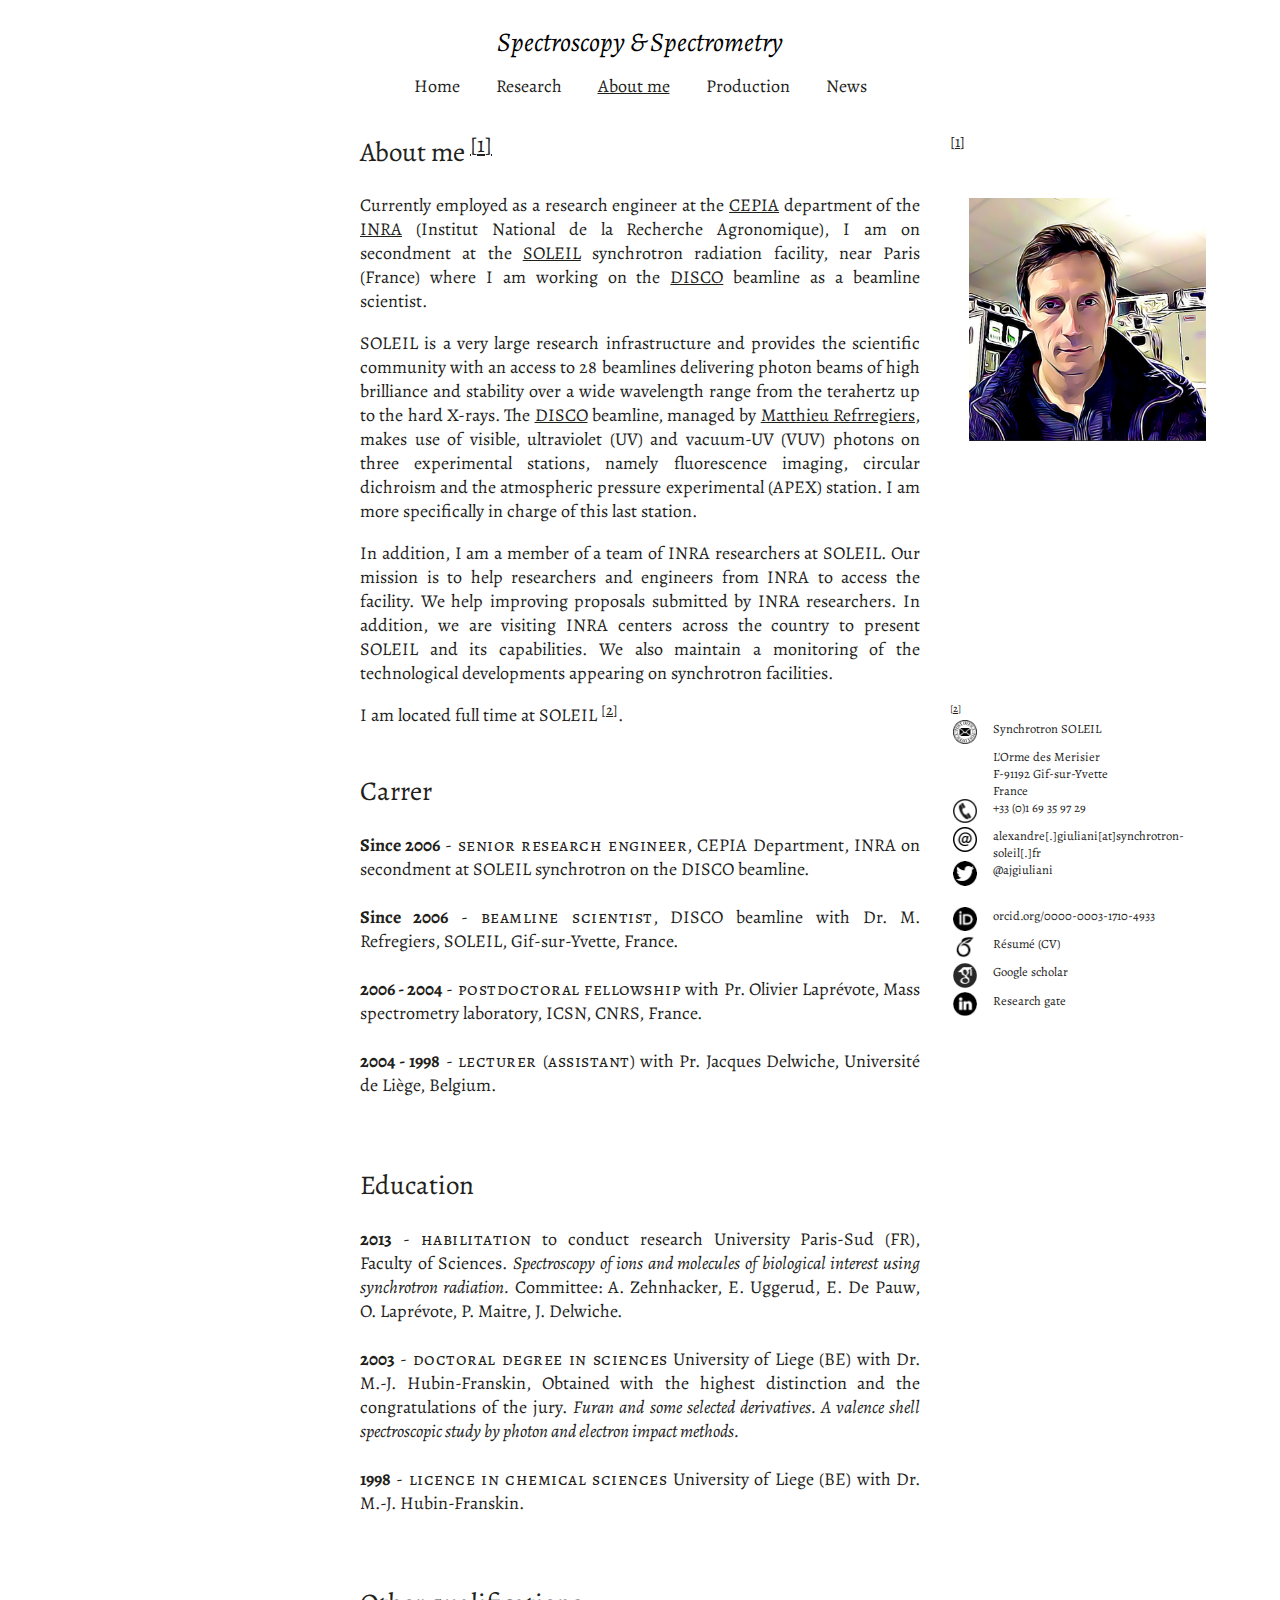
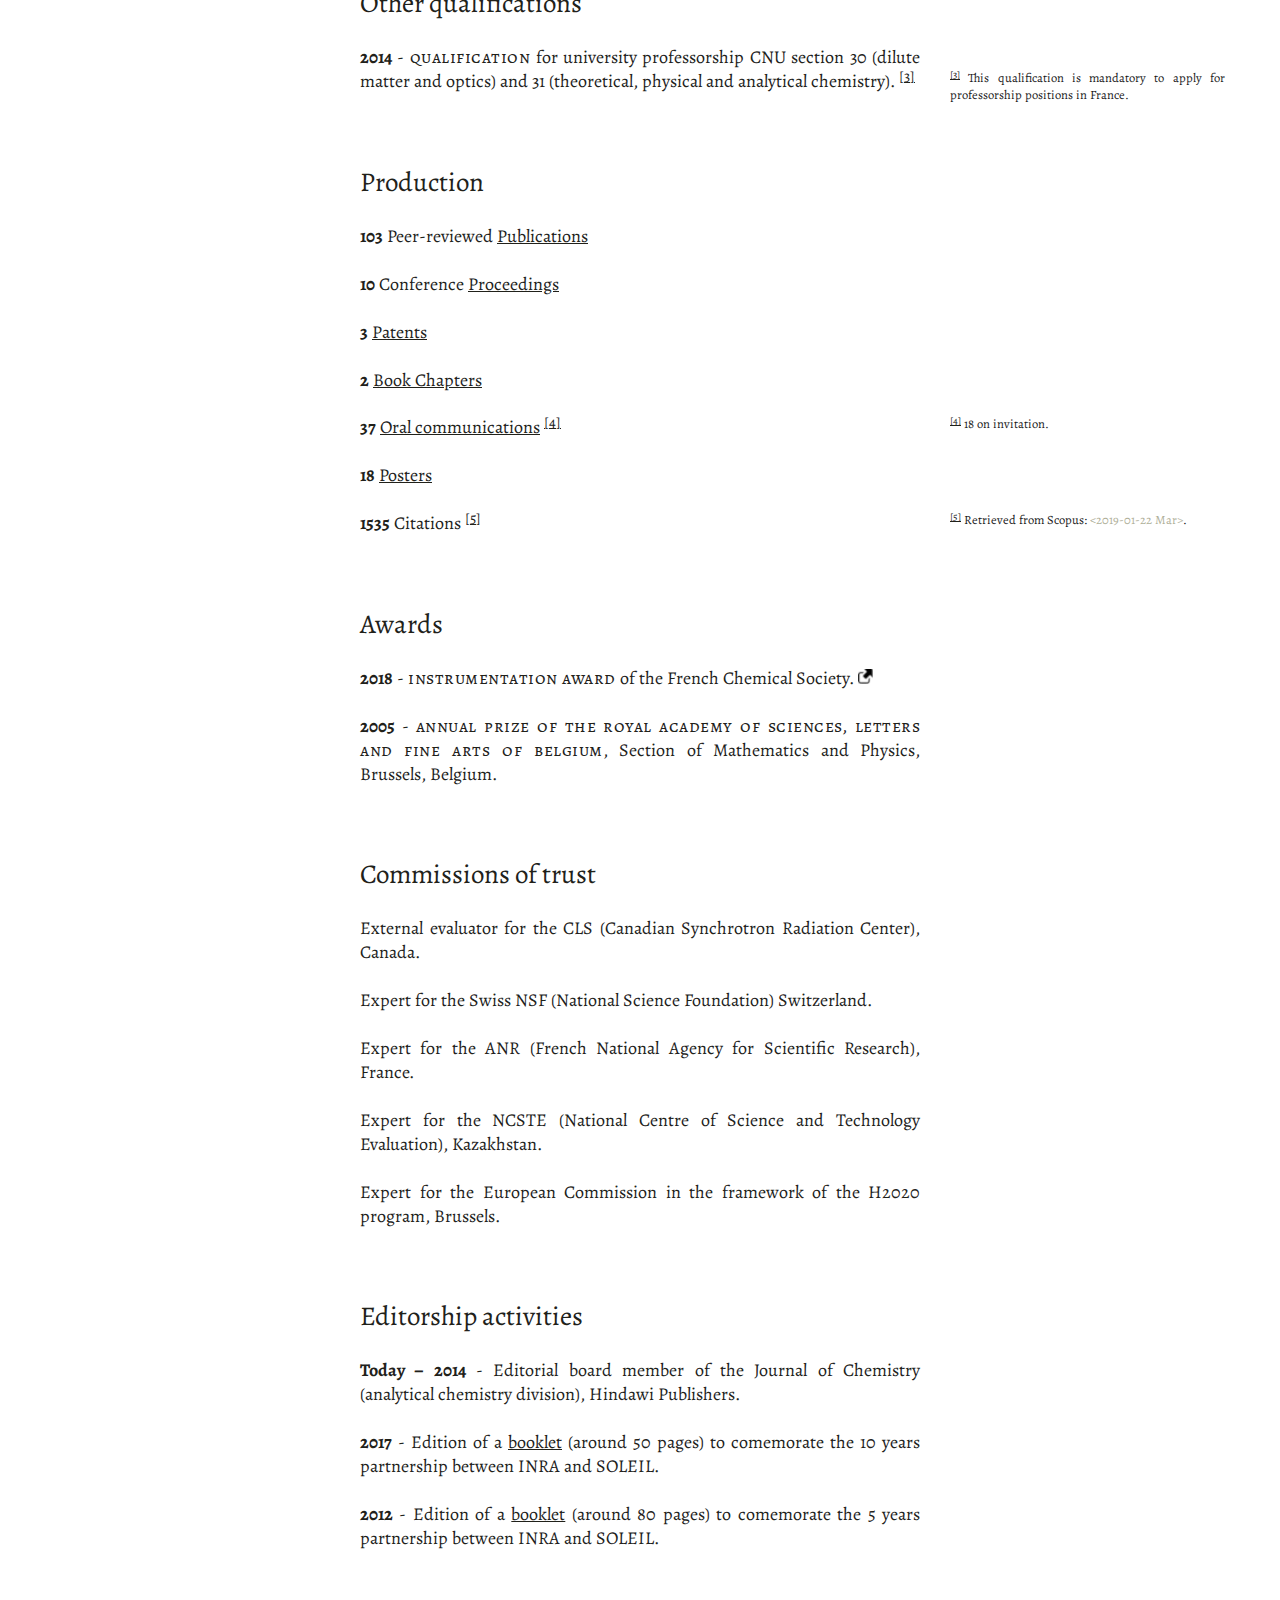
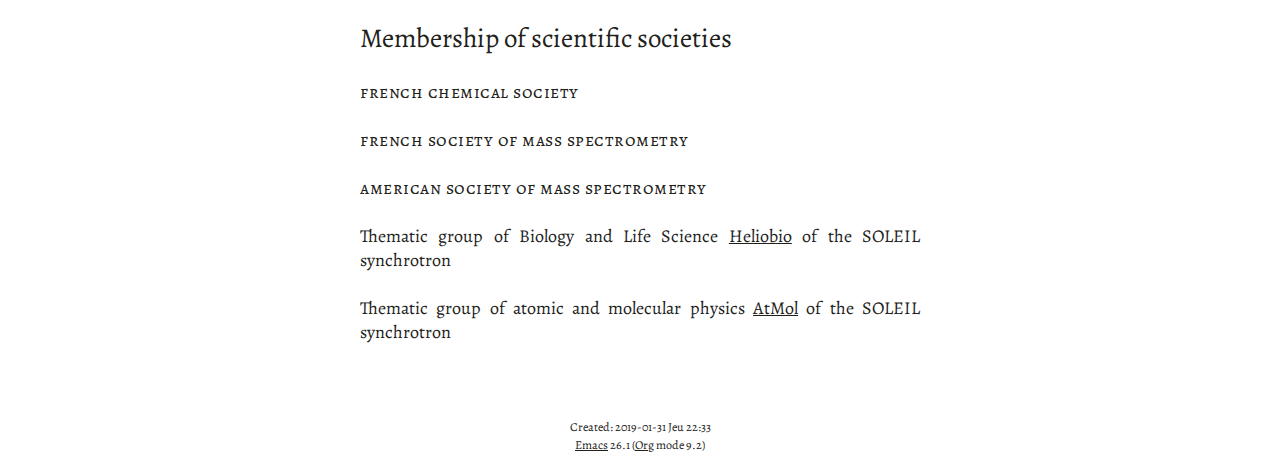
==== commit 29223e18: "small bug in navbar" ====
--- a/about.html
+++ b/about.html
@@ -1,7 +1,7 @@
 <!DOCTYPE html>
 <html lang="en">
 <head>
-<!-- 2019-01-31 Jeu 21:38 -->
+<!-- 2019-01-31 Jeu 22:33 -->
 <meta charset="utf-8">
 <meta name="viewport" content="width=device-width, initial-scale=1">
 <title>Alexandre Giuliani</title>
@@ -257,7 +257,7 @@
 <div class="navbar">
   <ul>
     <li class="dropdown">
-       <a  href=""https://agiuliani.xyz/index.html"
+       <a  href="https://agiuliani.xyz/index.html"
 class="drobtn">Home</a>
        <div class="dropdown-content">
        </div>
@@ -283,13 +283,13 @@
        <a href="https://agiuliani.xyz/production.html"
 class="drobtn">Production</a>
        <div class="dropdown-content">
-       <a href="#sec:publications">Publications</a>
-       <a href="#sec:proceedings">Proceedings</a>
-       <a href="#sec:patents">Patents </a>
-       <a href="#sec:chapters">Book chapters </a>
-       <a href="#sec:oral_comm">Oral communications </a>
-       <a href="#sec:posters">Posters </a>
-       <a href="#sec:outreach">Outreach </a>
+       <a href="https://agiuliani.xyz/production.html#sec:publications">Publications</a>
+       <a href="https://agiuliani.xyz/production.html#sec:proceedings">Proceedings</a>
+       <a href="https://agiuliani.xyz/production.html#sec:patents">Patents </a>
+       <a href="https://agiuliani.xyz/production.html#sec:chapters">Book chapters </a>
+       <a href="https://agiuliani.xyz/production.html#sec:oral_comm">Oral communications </a>
+       <a href="https://agiuliani.xyz/production.html#sec:posters">Posters </a>
+       <a href="https://agiuliani.xyz/production.html#sec:outreach">Outreach </a>
        </div>
     </li>
     <li class="dropdown">
@@ -301,7 +301,7 @@
   </ul>
 </div>
 
-<div id="outline-container-orgf02aeb7" class="outline-2">
+<div id="outline-container-org7864e85" class="outline-2">
 <h2 id="sec:about">About me  <sup><a id="fnr.1" class="footref" href="#fn.1">1</a></sup></h2>
 <div class="outline-text-2" id="text-sec:about">
 <p>
@@ -324,181 +324,182 @@
 </div>
 </div>
 
-<div id="outline-container-orgc85af18" class="outline-2">
+<div id="outline-container-org91a8b71" class="outline-2">
 <h2 id="sec:career">Carrer</h2>
 <div class="outline-text-2" id="text-sec:career">
 </div>
-<div id="outline-container-org23e2e96" class="outline-4">
-<h4 id="org23e2e96"><b>Since 2006</b> - <span class="underline">Senior Research Engineer</span>, CEPIA Department, INRA on secondment at SOLEIL synchrotron on the DISCO beamline.</h4>
-</div>
-<div id="outline-container-org9a2bd17" class="outline-4">
-<h4 id="org9a2bd17"><b>Since 2006</b> - <span class="underline">Beamline scientist</span>, DISCO beamline with Dr. M. Refregiers, SOLEIL, Gif-sur-Yvette, France.</h4>
-</div>
-<div id="outline-container-orgc6658ee" class="outline-4">
-<h4 id="orgc6658ee"><b>2006 - 2004</b> - <span class="underline">Postdoctoral fellowship</span> with Pr. Olivier Laprévote, Mass spectrometry laboratory, ICSN, CNRS, France.</h4>
-</div>
-<div id="outline-container-orgd71767d" class="outline-4">
-<h4 id="orgd71767d"><b>2004 - 1998</b> - <span class="underline">Lecturer (Assistant)</span> with Pr. Jacques Delwiche, Université de Liège, Belgium.</h4>
-<div class="outline-text-4" id="text-orgd71767d">
-<p>
-<br>
-</p>
-</div>
-</div>
-</div>
-<div id="outline-container-orgc9e8f3f" class="outline-2">
+<div id="outline-container-orgd7e2021" class="outline-4">
+<h4 id="orgd7e2021"><b>Since 2006</b> - <span class="underline">Senior Research Engineer</span>, CEPIA Department, INRA on secondment at SOLEIL synchrotron on the DISCO beamline.</h4>
+</div>
+<div id="outline-container-org64927cc" class="outline-4">
+<h4 id="org64927cc"><b>Since 2006</b> - <span class="underline">Beamline scientist</span>, DISCO beamline with Dr. M. Refregiers, SOLEIL, Gif-sur-Yvette, France.</h4>
+</div>
+<div id="outline-container-orgb8ccb75" class="outline-4">
+<h4 id="orgb8ccb75"><b>2006 - 2004</b> - <span class="underline">Postdoctoral fellowship</span> with Pr. Olivier Laprévote, Mass spectrometry laboratory, ICSN, CNRS, France.</h4>
+</div>
+<div id="outline-container-org1880e2e" class="outline-4">
+<h4 id="org1880e2e"><b>2004 - 1998</b> - <span class="underline">Lecturer (Assistant)</span> with Pr. Jacques Delwiche, Université de Liège, Belgium.</h4>
+<div class="outline-text-4" id="text-org1880e2e">
+<p>
+<br>
+</p>
+</div>
+</div>
+</div>
+<div id="outline-container-orge333700" class="outline-2">
 <h2 id="sec:edu">Education</h2>
 <div class="outline-text-2" id="text-sec:edu">
 </div>
-<div id="outline-container-org89a1e96" class="outline-4">
-<h4 id="org89a1e96"><b>2013</b> - <span class="underline">Habilitation</span> to conduct research University Paris-Sud (FR), Faculty of Sciences. <i>Spectroscopy of ions and molecules of biological interest using synchrotron radiation.</i> Committee: A. Zehnhacker, E. Uggerud, E. De Pauw, O. Laprévote, P. Maitre, J. Delwiche.</h4>
-</div>
-<div id="outline-container-org1f4905c" class="outline-4">
-<h4 id="org1f4905c"><b>2003</b> - <span class="underline">Doctoral degree in Sciences</span> University of Liege (BE) with Dr. M.-J. Hubin-Franskin, Obtained with the highest distinction and the congratulations of the jury. <i>Furan and some selected derivatives. A valence shell spectroscopic study by photon and electron impact methods.</i></h4>
-</div>
-<div id="outline-container-orgbe19a16" class="outline-4">
-<h4 id="orgbe19a16"><b>1998</b> - <span class="underline">Licence in Chemical Sciences</span> University of Liege (BE) with Dr. M.-J. Hubin-Franskin.</h4>
-<div class="outline-text-4" id="text-orgbe19a16">
-<p>
-<br>
-</p>
-</div>
-</div>
-</div>
-<div id="outline-container-orgba3e901" class="outline-2">
+<div id="outline-container-orgbccabaa" class="outline-4">
+<h4 id="orgbccabaa"><b>2013</b> - <span class="underline">Habilitation</span> to conduct research University Paris-Sud (FR), Faculty of Sciences. <i>Spectroscopy of ions and molecules of biological interest using synchrotron radiation.</i> Committee: A. Zehnhacker, E. Uggerud, E. De Pauw, O. Laprévote, P. Maitre, J. Delwiche.</h4>
+</div>
+<div id="outline-container-org1fecb55" class="outline-4">
+<h4 id="org1fecb55"><b>2003</b> - <span class="underline">Doctoral degree in Sciences</span> University of Liege (BE) with Dr. M.-J. Hubin-Franskin, Obtained with the highest distinction and the congratulations of the jury. <i>Furan and some selected derivatives. A valence shell spectroscopic study by photon and electron impact methods.</i></h4>
+</div>
+<div id="outline-container-orgb92ba8d" class="outline-4">
+<h4 id="orgb92ba8d"><b>1998</b> - <span class="underline">Licence in Chemical Sciences</span> University of Liege (BE) with Dr. M.-J. Hubin-Franskin.</h4>
+<div class="outline-text-4" id="text-orgb92ba8d">
+<p>
+<br>
+</p>
+</div>
+</div>
+</div>
+<div id="outline-container-org28164e3" class="outline-2">
 <h2 id="sec:otherqual">Other qualifications</h2>
 <div class="outline-text-2" id="text-sec:otherqual">
 </div>
-<div id="outline-container-orgc03c2c5" class="outline-4">
-<h4 id="orgc03c2c5"><b>2014</b> - <span class="underline">Qualification</span> for university professorship CNU section 30 (dilute matter and optics) and 31 (theoretical, physical and analytical chemistry). <sup><a id="fnr.3" class="footref" href="#fn.3">3</a></sup></h4>
-<div class="outline-text-4" id="text-orgc03c2c5">
-<p>
-<br>
-</p>
-</div>
-</div>
-</div>
-<div id="outline-container-org9120bc2" class="outline-2">
+<div id="outline-container-org9ff6aea" class="outline-4">
+<h4 id="org9ff6aea"><b>2014</b> - <span class="underline">Qualification</span> for university professorship CNU section 30 (dilute matter and optics) and 31 (theoretical, physical and analytical chemistry). <sup><a id="fnr.3" class="footref" href="#fn.3">3</a></sup></h4>
+<div class="outline-text-4" id="text-org9ff6aea">
+<p>
+<br>
+</p>
+</div>
+</div>
+</div>
+<div id="outline-container-orge0b8a6a" class="outline-2">
 <h2 id="sec:prod">Production</h2>
 <div class="outline-text-2" id="text-sec:prod">
 </div>
-<div id="outline-container-org0b2f74b" class="outline-4">
-<h4 id="org0b2f74b"><b>103</b> Peer-reviewed <a href="production.html#sec:publications">Publications</a></h4>
-</div>
-<div id="outline-container-org3540117" class="outline-4">
-<h4 id="org3540117"><b>10</b> Conference <a href="production.html#sec:proceedings">Proceedings</a></h4>
-</div>
-<div id="outline-container-org9066b21" class="outline-4">
-<h4 id="org9066b21"><b>3</b> <a href="production.html#sec:patents">Patents</a></h4>
-</div>
-<div id="outline-container-org394a0f3" class="outline-4">
-<h4 id="org394a0f3"><b>2</b> <a href="production.html#sec:chapters">Book Chapters</a></h4>
-</div>
-<div id="outline-container-org9f05cd4" class="outline-4">
-<h4 id="org9f05cd4"><b>37</b> <a href="production.html#sec:oral_comm">Oral communications</a> <sup><a id="fnr.4" class="footref" href="#fn.4">4</a></sup></h4>
-</div>
-<div id="outline-container-orge2dc572" class="outline-4">
-<h4 id="orge2dc572"><b>18</b> <a href="production.html#sec:posters">Posters</a></h4>
-</div>
-<div id="outline-container-orge3002f3" class="outline-4">
-<h4 id="orge3002f3"><b>1535</b> Citations <sup><a id="fnr.5" class="footref" href="#fn.5">5</a></sup></h4>
-<div class="outline-text-4" id="text-orge3002f3">
-<p>
-<br>
-</p>
-</div>
-</div>
-</div>
-<div id="outline-container-org7457e4d" class="outline-2">
+<div id="outline-container-orga61c282" class="outline-4">
+<h4 id="orga61c282"><b>103</b> Peer-reviewed <a href="production.html#sec:publications">Publications</a></h4>
+</div>
+<div id="outline-container-org63064b5" class="outline-4">
+<h4 id="org63064b5"><b>10</b> Conference <a href="production.html#sec:proceedings">Proceedings</a></h4>
+</div>
+<div id="outline-container-org4e2f80f" class="outline-4">
+<h4 id="org4e2f80f"><b>3</b> <a href="production.html#sec:patents">Patents</a></h4>
+</div>
+<div id="outline-container-org511916e" class="outline-4">
+<h4 id="org511916e"><b>2</b> <a href="production.html#sec:chapters">Book Chapters</a></h4>
+</div>
+<div id="outline-container-org8c2806b" class="outline-4">
+<h4 id="org8c2806b"><b>37</b> <a href="production.html#sec:oral_comm">Oral communications</a> <sup><a id="fnr.4" class="footref" href="#fn.4">4</a></sup></h4>
+</div>
+<div id="outline-container-org9e660e9" class="outline-4">
+<h4 id="org9e660e9"><b>18</b> <a href="production.html#sec:posters">Posters</a></h4>
+</div>
+<div id="outline-container-orgb500d98" class="outline-4">
+<h4 id="orgb500d98"><b>1535</b> Citations <sup><a id="fnr.5" class="footref" href="#fn.5">5</a></sup></h4>
+<div class="outline-text-4" id="text-orgb500d98">
+<p>
+<br>
+</p>
+</div>
+</div>
+</div>
+<div id="outline-container-org9c7b4ae" class="outline-2">
 <h2 id="sec:awards">Awards</h2>
 <div class="outline-text-2" id="text-sec:awards">
 </div>
-<div id="outline-container-orgea47c3c" class="outline-4">
-<h4 id="orgea47c3c"><b>2018</b> - <span class="underline">Instrumentation award</span> of the French Chemical Society. <a href="http://www.societechimiquedefrance.fr/Laureats-898.html"><img src="img/external_link.png" alt="external_link.png"></a></h4>
-</div>
-
-<div id="outline-container-org197b3ef" class="outline-4">
-<h4 id="org197b3ef"><b>2005</b> - <span class="underline">Annual prize of the Royal Academy of Sciences, Letters and Fine Arts of Belgium</span>, Section of Mathematics and Physics, Brussels, Belgium.</h4>
-<div class="outline-text-4" id="text-org197b3ef">
-<p>
-<br>
-</p>
-</div>
-</div>
-</div>
-<div id="outline-container-orgad1e1f1" class="outline-2">
+<div id="outline-container-org0d5a930" class="outline-4">
+<h4 id="org0d5a930"><b>2018</b> - <span class="underline">Instrumentation award</span> of the French Chemical Society. <a href="http://www.societechimiquedefrance.fr/Laureats-898.html"><img src="img/external_link.png" alt="external_link.png"></a></h4>
+</div>
+
+<div id="outline-container-orgff1c611" class="outline-4">
+<h4 id="orgff1c611"><b>2005</b> - <span class="underline">Annual prize of the Royal Academy of Sciences, Letters and Fine Arts of Belgium</span>, Section of Mathematics and Physics, Brussels, Belgium.</h4>
+<div class="outline-text-4" id="text-orgff1c611">
+<p>
+<br>
+</p>
+</div>
+</div>
+</div>
+<div id="outline-container-orgcd09e44" class="outline-2">
 <h2 id="sec:trust">Commissions of trust</h2>
 <div class="outline-text-2" id="text-sec:trust">
 </div>
-<div id="outline-container-org5e3fd4d" class="outline-4">
-<h4 id="org5e3fd4d">External evaluator for the CLS (Canadian Synchrotron Radiation Center), Canada.</h4>
-</div>
-
-<div id="outline-container-org3aa5dc0" class="outline-4">
-<h4 id="org3aa5dc0">Expert for the Swiss NSF (National Science Foundation) Switzerland.</h4>
-</div>
-
-<div id="outline-container-orgd24de7b" class="outline-4">
-<h4 id="orgd24de7b">Expert for the ANR (French National Agency for Scientific Research), France.</h4>
-</div>
-
-<div id="outline-container-orgddff47b" class="outline-4">
-<h4 id="orgddff47b">Expert for the NCSTE (National Centre of Science and Technology Evaluation), Kazakhstan.</h4>
-</div>
-
-<div id="outline-container-org7f0cd61" class="outline-4">
-<h4 id="org7f0cd61">Expert for the European Commission in the framework of the H2020 program, Brussels.</h4>
-<div class="outline-text-4" id="text-org7f0cd61">
-<p>
-<br>
-</p>
-</div>
-</div>
-</div>
-<div id="outline-container-org13cae9b" class="outline-2">
+<div id="outline-container-org052baf7" class="outline-4">
+<h4 id="org052baf7">External evaluator for the CLS (Canadian Synchrotron Radiation Center), Canada.</h4>
+</div>
+
+<div id="outline-container-org5ca1175" class="outline-4">
+<h4 id="org5ca1175">Expert for the Swiss NSF (National Science Foundation) Switzerland.</h4>
+</div>
+
+<div id="outline-container-org997613b" class="outline-4">
+<h4 id="org997613b">Expert for the ANR (French National Agency for Scientific Research), France.</h4>
+</div>
+
+<div id="outline-container-org32fdaf9" class="outline-4">
+<h4 id="org32fdaf9">Expert for the NCSTE (National Centre of Science and Technology Evaluation), Kazakhstan.</h4>
+</div>
+
+<div id="outline-container-org932d1f6" class="outline-4">
+<h4 id="org932d1f6">Expert for the European Commission in the framework of the H2020 program, Brussels.</h4>
+<div class="outline-text-4" id="text-org932d1f6">
+<p>
+<br>
+</p>
+</div>
+</div>
+</div>
+<div id="outline-container-org25f13a1" class="outline-2">
 <h2 id="sec:edit">Editorship activities</h2>
 <div class="outline-text-2" id="text-sec:edit">
 </div>
 
-<div id="outline-container-org0551e4b" class="outline-4">
-<h4 id="org0551e4b"><b>Today – 2014</b> - Editorial board member of the Journal of Chemistry (analytical chemistry division), Hindawi Publishers.</h4>
-</div>
-
-<div id="outline-container-orgcd0a1fd" class="outline-4">
-<h4 id="orgcd0a1fd"><b>2017</b> - Edition of a <a href="https://www.synchrotron-soleil.fr/fr/actualites/10-ans-de-collaboration-inrasoleil">booklet</a> (around 50 pages) to comemorate the 10 years partnership between INRA and SOLEIL.</h4>
-</div>
-
-<div id="outline-container-org96c365e" class="outline-4">
-<h4 id="org96c365e"><b>2012</b> - Edition of a <a href="http://inra.dam.front.pad.brainsonic.com/ressources/afile/226391-52870-resource-5-ans-de-partenariat-avec-soleil-edition-2012.html">booklet</a> (around 80 pages) to comemorate the 5 years partnership between INRA and SOLEIL.</h4>
-<div class="outline-text-4" id="text-org96c365e">
-<p>
-<br>
-</p>
-</div>
-</div>
-</div>
-<div id="outline-container-orgbdde130" class="outline-2">
+<div id="outline-container-org93617ad" class="outline-4">
+<h4 id="org93617ad"><b>Today – 2014</b> - Editorial board member of the Journal of Chemistry (analytical chemistry division), Hindawi Publishers.</h4>
+</div>
+
+<div id="outline-container-orgb1dc793" class="outline-4">
+<h4 id="orgb1dc793"><b>2017</b> - Edition of a <a href="https://www.synchrotron-soleil.fr/fr/actualites/10-ans-de-collaboration-inrasoleil">booklet</a> (around 50 pages) to comemorate the 10 years partnership between INRA and SOLEIL.</h4>
+</div>
+
+<div id="outline-container-org18b75c2" class="outline-4">
+<h4 id="org18b75c2"><b>2012</b> - Edition of a <a href="http://inra.dam.front.pad.brainsonic.com/ressources/afile/226391-52870-resource-5-ans-de-partenariat-avec-soleil-edition-2012.html">booklet</a> (around 80 pages) to comemorate the 5 years partnership between INRA and SOLEIL.</h4>
+<div class="outline-text-4" id="text-org18b75c2">
+<p>
+<br>
+</p>
+</div>
+</div>
+</div>
+<div id="outline-container-org57d7da6" class="outline-2">
 <h2 id="sec:soc">Membership of scientific societies</h2>
 <div class="outline-text-2" id="text-sec:soc">
 </div>
-<div id="outline-container-org772b408" class="outline-4">
-<h4 id="org772b408"><span class="underline">French Chemical Society</span></h4>
-</div>
-
-<div id="outline-container-org307b854" class="outline-4">
-<h4 id="org307b854"><span class="underline">French Society of Mass Spectrometry</span></h4>
-</div>
-
-<div id="outline-container-org8431f81" class="outline-4">
-<h4 id="org8431f81"><span class="underline">American Society of Mass Spectrometry</span></h4>
-</div>
-
-<div id="outline-container-org49249a6" class="outline-4">
-<h4 id="org49249a6">Thematic group of Biology and Life Science<a href="https://www.synchrotron-soleil.fr/en/research/house-research/biology-health-heliobio">Heliobio</a> of the SOLEIL synchrotron</h4>
-</div>
-<div id="outline-container-org5d0ce16" class="outline-4">
-<h4 id="org5d0ce16">Thematic group of atomic and molecular physics <a href="https://www.synchrotron-soleil.fr/en/research/house-research/atomic-and-molecular-physics-dilute-matter-universe-science">AtMol</a> of the SOLEIL synchrotron</h4>
-<div class="outline-text-4" id="text-org5d0ce16">
+<div id="outline-container-org9b0a082" class="outline-4">
+<h4 id="org9b0a082"><span class="underline">French Chemical Society</span></h4>
+</div>
+
+<div id="outline-container-orgdf82be9" class="outline-4">
+<h4 id="orgdf82be9"><span class="underline">French Society of Mass Spectrometry</span></h4>
+</div>
+
+<div id="outline-container-orgf4d0670" class="outline-4">
+<h4 id="orgf4d0670"><span class="underline">American Society of Mass Spectrometry</span></h4>
+</div>
+
+<div id="outline-container-org6487860" class="outline-4">
+<h4 id="org6487860">Thematic group of Biology and Life Science <a href="https://www.synchrotron-soleil.fr/en/research/house-research/biology-health-heliobio">Heliobio</a> of the SOLEIL synchrotron</h4>
+</div>
+
+<div id="outline-container-org7acd2e3" class="outline-4">
+<h4 id="org7acd2e3">Thematic group of atomic and molecular physics <a href="https://www.synchrotron-soleil.fr/en/research/house-research/atomic-and-molecular-physics-dilute-matter-universe-science">AtMol</a> of the SOLEIL synchrotron</h4>
+<div class="outline-text-4" id="text-org7acd2e3">
 <p>
 <br>
 </p>
@@ -509,7 +510,7 @@
 <h2 class="footnotes">Footnotes: </h2>
 <div id="text-footnotes">
 
-<div class="footdef"><sup><a id="fn.1" class="footnum" href="#fnr.1">1</a></sup> <div class="footpara"><div id="orga9c51b3" class="figure">
+<div class="footdef"><sup><a id="fn.1" class="footnum" href="#fnr.1">1</a></sup> <div class="footpara"><div id="org4e3cdfb" class="figure">
 <p><img src="img/cartoonized_ID.png" alt="cartoonized_ID.png" title="MS and MS/MS" style="float:center;;">
 </p>
 </div></div></div>
@@ -621,7 +622,7 @@
 </div>
 </div></div>
 <div id="postamble" class="status">
-<p class="date">Created: 2019-01-31 Jeu 21:38</p>
+<p class="date">Created: 2019-01-31 Jeu 22:33</p>
 <p class="creator"><a href="https://www.gnu.org/software/emacs/">Emacs</a> 26.1 (<a href="https://orgmode.org">Org</a> mode 9.2)</p>
 <p class="validation"><a href="http://validator.w3.org/check?uri=referer">Validate</a></p>
 </div>
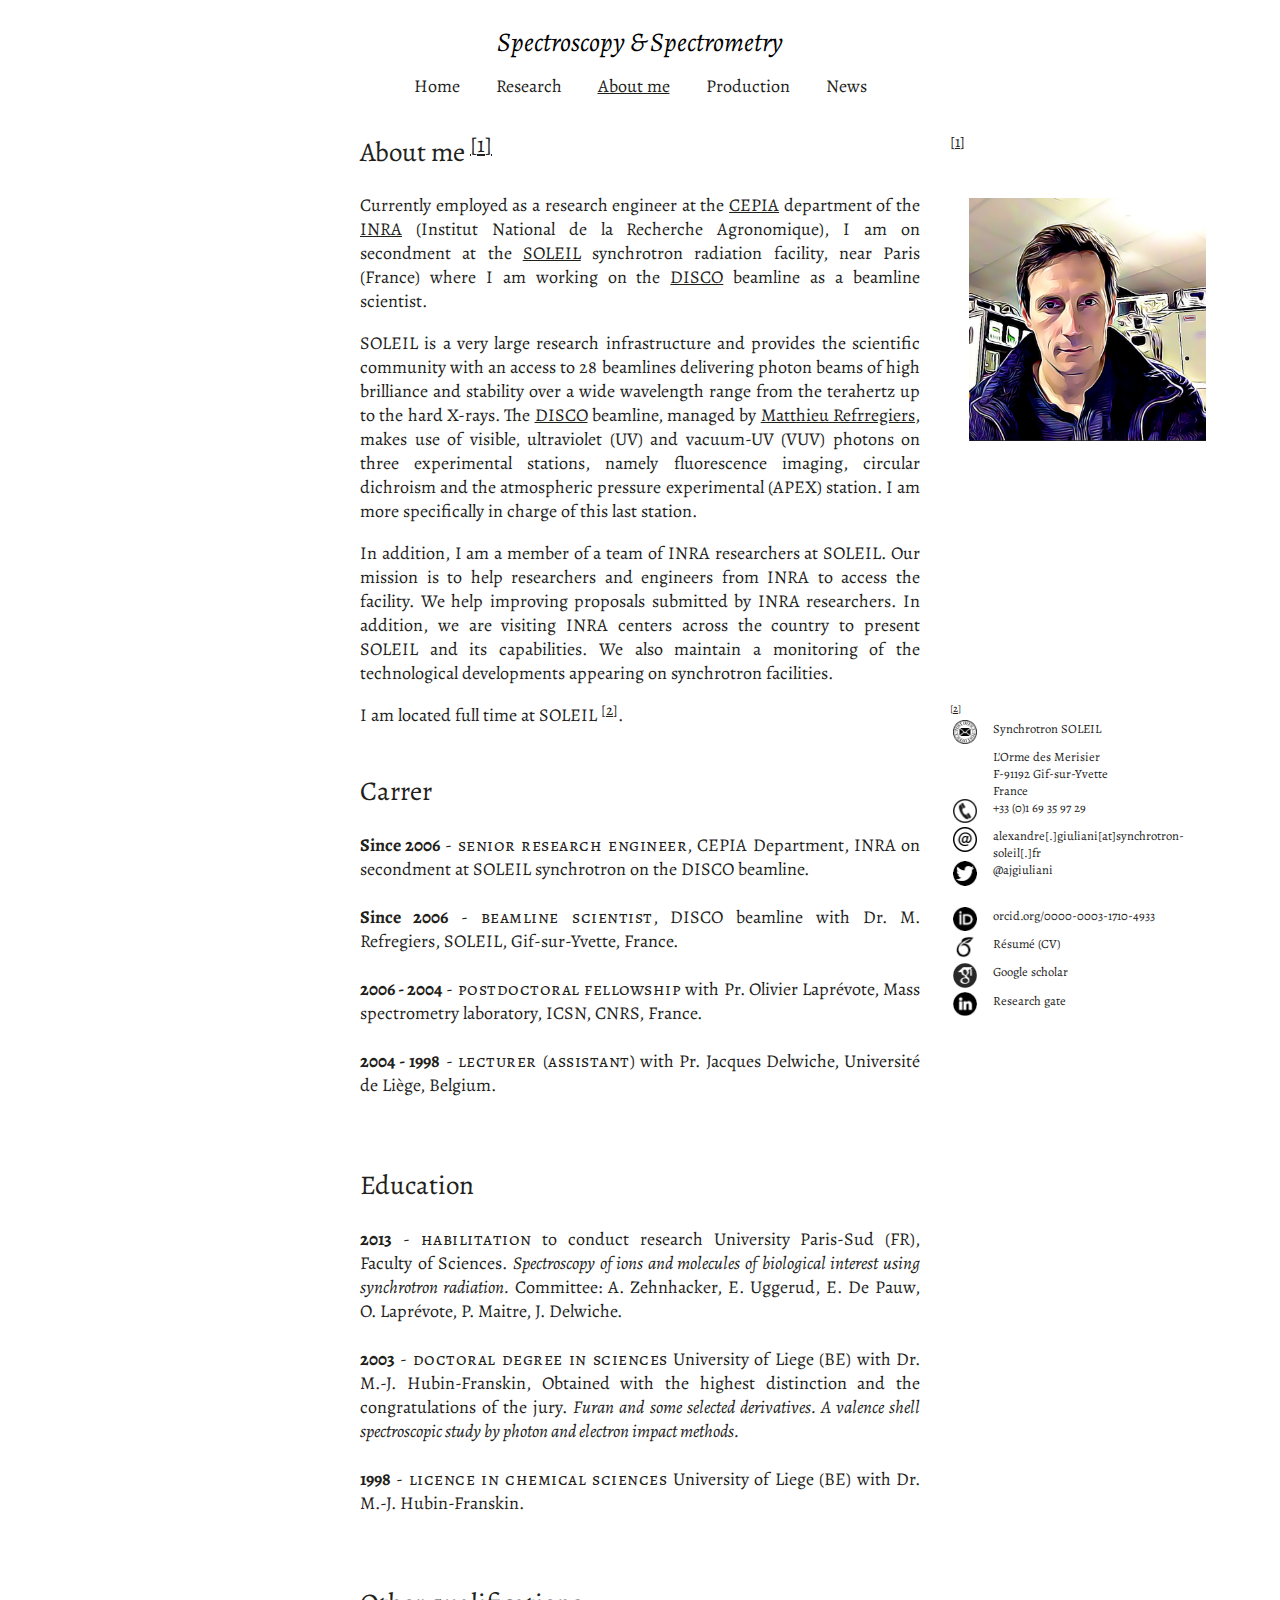
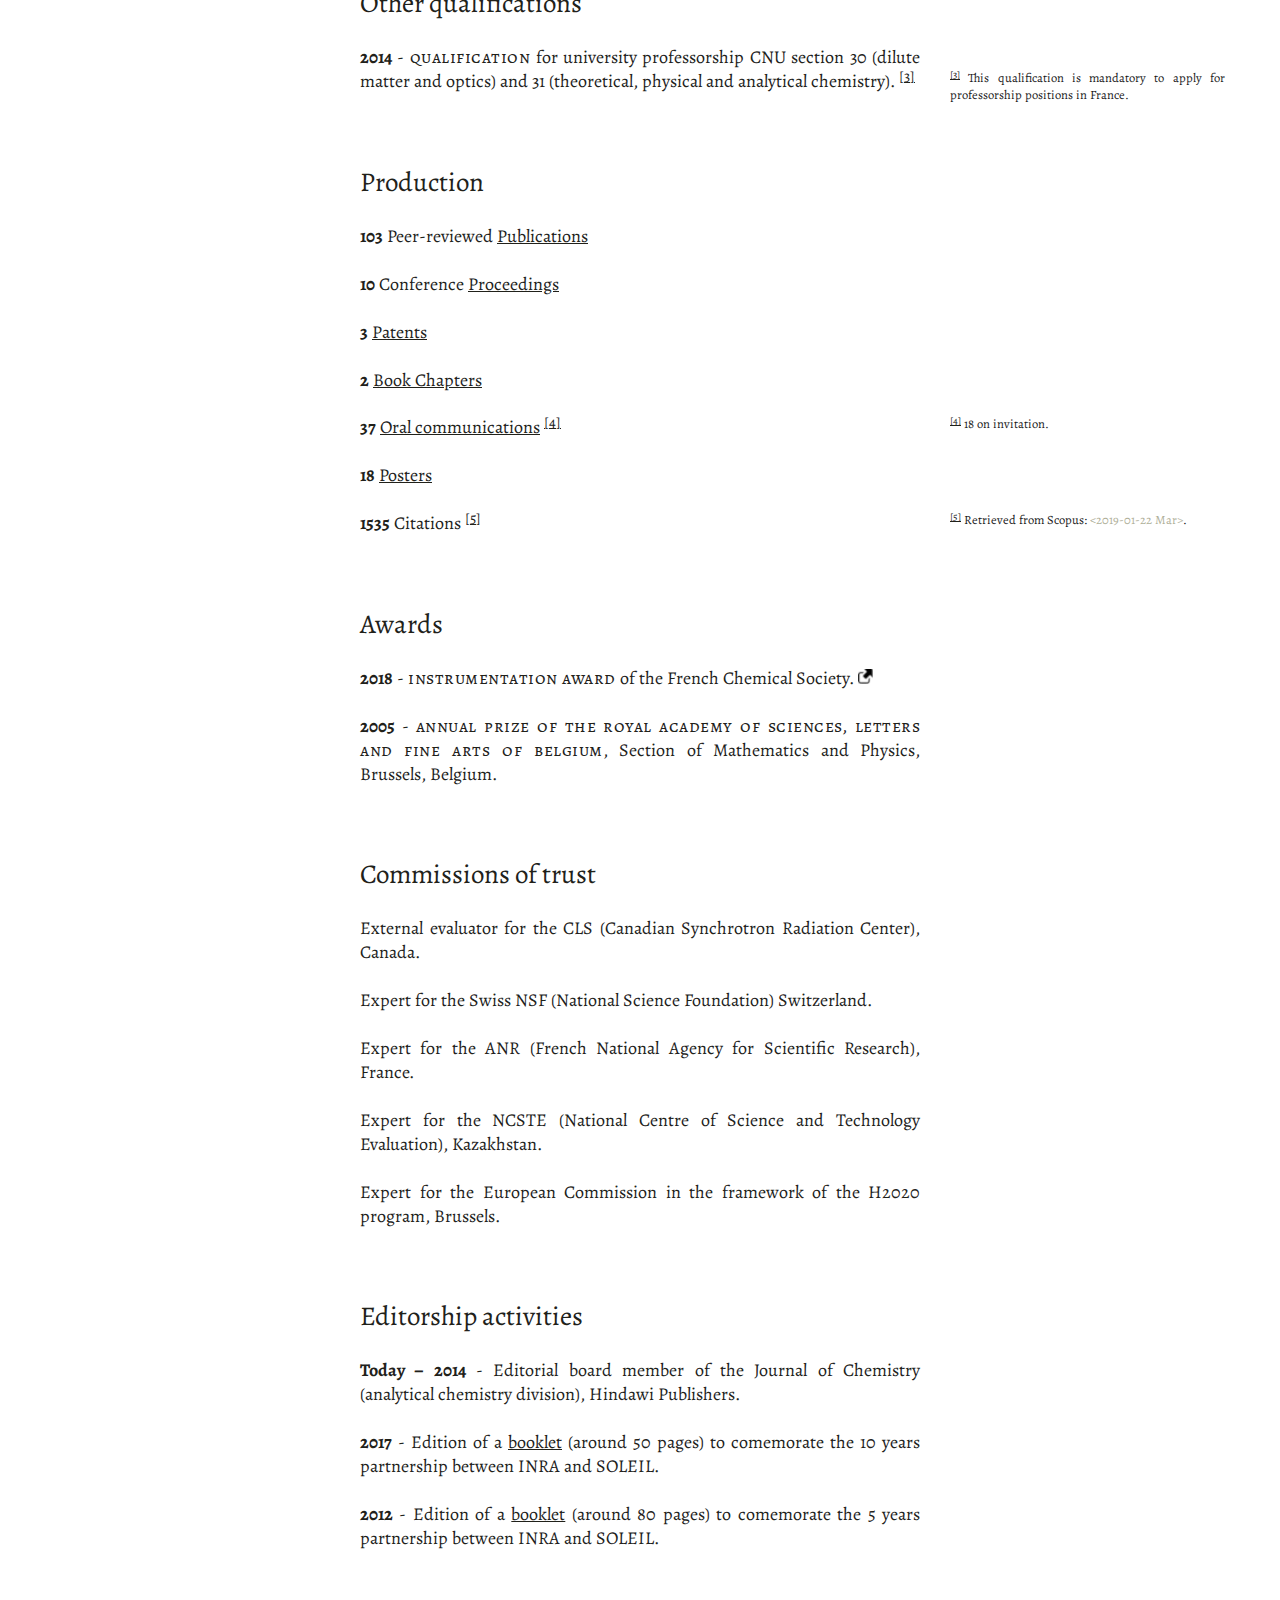
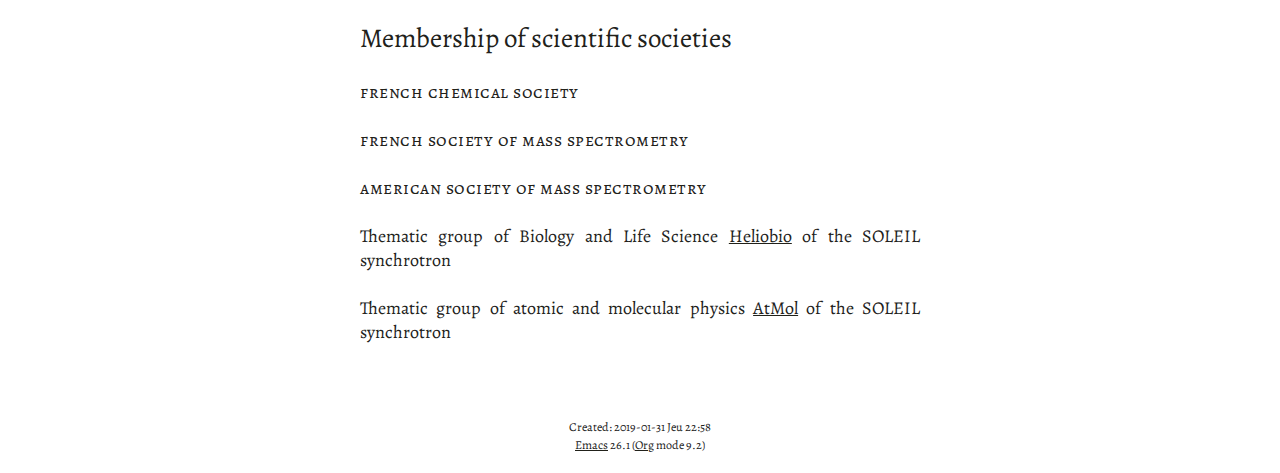
==== commit 59bd5ecf: "colleagues" ====
--- a/about.html
+++ b/about.html
@@ -1,7 +1,7 @@
 <!DOCTYPE html>
 <html lang="en">
 <head>
-<!-- 2019-01-31 Jeu 22:33 -->
+<!-- 2019-01-31 Jeu 22:58 -->
 <meta charset="utf-8">
 <meta name="viewport" content="width=device-width, initial-scale=1">
 <title>Alexandre Giuliani</title>
@@ -270,7 +270,7 @@
 	  <a href="#sec:noncov">Non covalent interactions</a>
 	  <a href="#sec:structchem">Structural chemistry </a>
 	  <a href="https://agiuliani.xyz/tools.html">Tools</a>
-	  <a href="https://agiuilani.xyz/colleagues.html">Colleagues</a>
+	  <a href="https://agiuliani.xyz/colleagues.html">Colleagues</a>
        </div>
     </li>
     <li class="dropdown">
@@ -301,7 +301,7 @@
   </ul>
 </div>
 
-<div id="outline-container-org7864e85" class="outline-2">
+<div id="outline-container-org51100ae" class="outline-2">
 <h2 id="sec:about">About me  <sup><a id="fnr.1" class="footref" href="#fn.1">1</a></sup></h2>
 <div class="outline-text-2" id="text-sec:about">
 <p>
@@ -324,182 +324,182 @@
 </div>
 </div>
 
-<div id="outline-container-org91a8b71" class="outline-2">
+<div id="outline-container-orga5debe2" class="outline-2">
 <h2 id="sec:career">Carrer</h2>
 <div class="outline-text-2" id="text-sec:career">
 </div>
-<div id="outline-container-orgd7e2021" class="outline-4">
-<h4 id="orgd7e2021"><b>Since 2006</b> - <span class="underline">Senior Research Engineer</span>, CEPIA Department, INRA on secondment at SOLEIL synchrotron on the DISCO beamline.</h4>
-</div>
-<div id="outline-container-org64927cc" class="outline-4">
-<h4 id="org64927cc"><b>Since 2006</b> - <span class="underline">Beamline scientist</span>, DISCO beamline with Dr. M. Refregiers, SOLEIL, Gif-sur-Yvette, France.</h4>
-</div>
-<div id="outline-container-orgb8ccb75" class="outline-4">
-<h4 id="orgb8ccb75"><b>2006 - 2004</b> - <span class="underline">Postdoctoral fellowship</span> with Pr. Olivier Laprévote, Mass spectrometry laboratory, ICSN, CNRS, France.</h4>
-</div>
-<div id="outline-container-org1880e2e" class="outline-4">
-<h4 id="org1880e2e"><b>2004 - 1998</b> - <span class="underline">Lecturer (Assistant)</span> with Pr. Jacques Delwiche, Université de Liège, Belgium.</h4>
-<div class="outline-text-4" id="text-org1880e2e">
-<p>
-<br>
-</p>
-</div>
-</div>
-</div>
-<div id="outline-container-orge333700" class="outline-2">
+<div id="outline-container-orgaa99146" class="outline-4">
+<h4 id="orgaa99146"><b>Since 2006</b> - <span class="underline">Senior Research Engineer</span>, CEPIA Department, INRA on secondment at SOLEIL synchrotron on the DISCO beamline.</h4>
+</div>
+<div id="outline-container-orge068b4a" class="outline-4">
+<h4 id="orge068b4a"><b>Since 2006</b> - <span class="underline">Beamline scientist</span>, DISCO beamline with Dr. M. Refregiers, SOLEIL, Gif-sur-Yvette, France.</h4>
+</div>
+<div id="outline-container-org0769a9f" class="outline-4">
+<h4 id="org0769a9f"><b>2006 - 2004</b> - <span class="underline">Postdoctoral fellowship</span> with Pr. Olivier Laprévote, Mass spectrometry laboratory, ICSN, CNRS, France.</h4>
+</div>
+<div id="outline-container-org51129ad" class="outline-4">
+<h4 id="org51129ad"><b>2004 - 1998</b> - <span class="underline">Lecturer (Assistant)</span> with Pr. Jacques Delwiche, Université de Liège, Belgium.</h4>
+<div class="outline-text-4" id="text-org51129ad">
+<p>
+<br>
+</p>
+</div>
+</div>
+</div>
+<div id="outline-container-orgfd3de87" class="outline-2">
 <h2 id="sec:edu">Education</h2>
 <div class="outline-text-2" id="text-sec:edu">
 </div>
-<div id="outline-container-orgbccabaa" class="outline-4">
-<h4 id="orgbccabaa"><b>2013</b> - <span class="underline">Habilitation</span> to conduct research University Paris-Sud (FR), Faculty of Sciences. <i>Spectroscopy of ions and molecules of biological interest using synchrotron radiation.</i> Committee: A. Zehnhacker, E. Uggerud, E. De Pauw, O. Laprévote, P. Maitre, J. Delwiche.</h4>
-</div>
-<div id="outline-container-org1fecb55" class="outline-4">
-<h4 id="org1fecb55"><b>2003</b> - <span class="underline">Doctoral degree in Sciences</span> University of Liege (BE) with Dr. M.-J. Hubin-Franskin, Obtained with the highest distinction and the congratulations of the jury. <i>Furan and some selected derivatives. A valence shell spectroscopic study by photon and electron impact methods.</i></h4>
-</div>
-<div id="outline-container-orgb92ba8d" class="outline-4">
-<h4 id="orgb92ba8d"><b>1998</b> - <span class="underline">Licence in Chemical Sciences</span> University of Liege (BE) with Dr. M.-J. Hubin-Franskin.</h4>
-<div class="outline-text-4" id="text-orgb92ba8d">
-<p>
-<br>
-</p>
-</div>
-</div>
-</div>
-<div id="outline-container-org28164e3" class="outline-2">
+<div id="outline-container-org3170edc" class="outline-4">
+<h4 id="org3170edc"><b>2013</b> - <span class="underline">Habilitation</span> to conduct research University Paris-Sud (FR), Faculty of Sciences. <i>Spectroscopy of ions and molecules of biological interest using synchrotron radiation.</i> Committee: A. Zehnhacker, E. Uggerud, E. De Pauw, O. Laprévote, P. Maitre, J. Delwiche.</h4>
+</div>
+<div id="outline-container-orge6b41ba" class="outline-4">
+<h4 id="orge6b41ba"><b>2003</b> - <span class="underline">Doctoral degree in Sciences</span> University of Liege (BE) with Dr. M.-J. Hubin-Franskin, Obtained with the highest distinction and the congratulations of the jury. <i>Furan and some selected derivatives. A valence shell spectroscopic study by photon and electron impact methods.</i></h4>
+</div>
+<div id="outline-container-org7d664ce" class="outline-4">
+<h4 id="org7d664ce"><b>1998</b> - <span class="underline">Licence in Chemical Sciences</span> University of Liege (BE) with Dr. M.-J. Hubin-Franskin.</h4>
+<div class="outline-text-4" id="text-org7d664ce">
+<p>
+<br>
+</p>
+</div>
+</div>
+</div>
+<div id="outline-container-org532b53b" class="outline-2">
 <h2 id="sec:otherqual">Other qualifications</h2>
 <div class="outline-text-2" id="text-sec:otherqual">
 </div>
-<div id="outline-container-org9ff6aea" class="outline-4">
-<h4 id="org9ff6aea"><b>2014</b> - <span class="underline">Qualification</span> for university professorship CNU section 30 (dilute matter and optics) and 31 (theoretical, physical and analytical chemistry). <sup><a id="fnr.3" class="footref" href="#fn.3">3</a></sup></h4>
-<div class="outline-text-4" id="text-org9ff6aea">
-<p>
-<br>
-</p>
-</div>
-</div>
-</div>
-<div id="outline-container-orge0b8a6a" class="outline-2">
+<div id="outline-container-org983411f" class="outline-4">
+<h4 id="org983411f"><b>2014</b> - <span class="underline">Qualification</span> for university professorship CNU section 30 (dilute matter and optics) and 31 (theoretical, physical and analytical chemistry). <sup><a id="fnr.3" class="footref" href="#fn.3">3</a></sup></h4>
+<div class="outline-text-4" id="text-org983411f">
+<p>
+<br>
+</p>
+</div>
+</div>
+</div>
+<div id="outline-container-org7d4aa46" class="outline-2">
 <h2 id="sec:prod">Production</h2>
 <div class="outline-text-2" id="text-sec:prod">
 </div>
-<div id="outline-container-orga61c282" class="outline-4">
-<h4 id="orga61c282"><b>103</b> Peer-reviewed <a href="production.html#sec:publications">Publications</a></h4>
-</div>
-<div id="outline-container-org63064b5" class="outline-4">
-<h4 id="org63064b5"><b>10</b> Conference <a href="production.html#sec:proceedings">Proceedings</a></h4>
-</div>
-<div id="outline-container-org4e2f80f" class="outline-4">
-<h4 id="org4e2f80f"><b>3</b> <a href="production.html#sec:patents">Patents</a></h4>
-</div>
-<div id="outline-container-org511916e" class="outline-4">
-<h4 id="org511916e"><b>2</b> <a href="production.html#sec:chapters">Book Chapters</a></h4>
-</div>
-<div id="outline-container-org8c2806b" class="outline-4">
-<h4 id="org8c2806b"><b>37</b> <a href="production.html#sec:oral_comm">Oral communications</a> <sup><a id="fnr.4" class="footref" href="#fn.4">4</a></sup></h4>
-</div>
-<div id="outline-container-org9e660e9" class="outline-4">
-<h4 id="org9e660e9"><b>18</b> <a href="production.html#sec:posters">Posters</a></h4>
-</div>
-<div id="outline-container-orgb500d98" class="outline-4">
-<h4 id="orgb500d98"><b>1535</b> Citations <sup><a id="fnr.5" class="footref" href="#fn.5">5</a></sup></h4>
-<div class="outline-text-4" id="text-orgb500d98">
-<p>
-<br>
-</p>
-</div>
-</div>
-</div>
-<div id="outline-container-org9c7b4ae" class="outline-2">
+<div id="outline-container-org2ee296a" class="outline-4">
+<h4 id="org2ee296a"><b>103</b> Peer-reviewed <a href="production.html#sec:publications">Publications</a></h4>
+</div>
+<div id="outline-container-org6d40a59" class="outline-4">
+<h4 id="org6d40a59"><b>10</b> Conference <a href="production.html#sec:proceedings">Proceedings</a></h4>
+</div>
+<div id="outline-container-org2455141" class="outline-4">
+<h4 id="org2455141"><b>3</b> <a href="production.html#sec:patents">Patents</a></h4>
+</div>
+<div id="outline-container-org5f096a7" class="outline-4">
+<h4 id="org5f096a7"><b>2</b> <a href="production.html#sec:chapters">Book Chapters</a></h4>
+</div>
+<div id="outline-container-orgb3be09f" class="outline-4">
+<h4 id="orgb3be09f"><b>37</b> <a href="production.html#sec:oral_comm">Oral communications</a> <sup><a id="fnr.4" class="footref" href="#fn.4">4</a></sup></h4>
+</div>
+<div id="outline-container-org54fbb3c" class="outline-4">
+<h4 id="org54fbb3c"><b>18</b> <a href="production.html#sec:posters">Posters</a></h4>
+</div>
+<div id="outline-container-org2800875" class="outline-4">
+<h4 id="org2800875"><b>1535</b> Citations <sup><a id="fnr.5" class="footref" href="#fn.5">5</a></sup></h4>
+<div class="outline-text-4" id="text-org2800875">
+<p>
+<br>
+</p>
+</div>
+</div>
+</div>
+<div id="outline-container-org7b4ddc9" class="outline-2">
 <h2 id="sec:awards">Awards</h2>
 <div class="outline-text-2" id="text-sec:awards">
 </div>
-<div id="outline-container-org0d5a930" class="outline-4">
-<h4 id="org0d5a930"><b>2018</b> - <span class="underline">Instrumentation award</span> of the French Chemical Society. <a href="http://www.societechimiquedefrance.fr/Laureats-898.html"><img src="img/external_link.png" alt="external_link.png"></a></h4>
-</div>
-
-<div id="outline-container-orgff1c611" class="outline-4">
-<h4 id="orgff1c611"><b>2005</b> - <span class="underline">Annual prize of the Royal Academy of Sciences, Letters and Fine Arts of Belgium</span>, Section of Mathematics and Physics, Brussels, Belgium.</h4>
-<div class="outline-text-4" id="text-orgff1c611">
-<p>
-<br>
-</p>
-</div>
-</div>
-</div>
-<div id="outline-container-orgcd09e44" class="outline-2">
+<div id="outline-container-org58dc19f" class="outline-4">
+<h4 id="org58dc19f"><b>2018</b> - <span class="underline">Instrumentation award</span> of the French Chemical Society. <a href="http://www.societechimiquedefrance.fr/Laureats-898.html"><img src="img/external_link.png" alt="external_link.png"></a></h4>
+</div>
+
+<div id="outline-container-orgea7afe3" class="outline-4">
+<h4 id="orgea7afe3"><b>2005</b> - <span class="underline">Annual prize of the Royal Academy of Sciences, Letters and Fine Arts of Belgium</span>, Section of Mathematics and Physics, Brussels, Belgium.</h4>
+<div class="outline-text-4" id="text-orgea7afe3">
+<p>
+<br>
+</p>
+</div>
+</div>
+</div>
+<div id="outline-container-org0928981" class="outline-2">
 <h2 id="sec:trust">Commissions of trust</h2>
 <div class="outline-text-2" id="text-sec:trust">
 </div>
-<div id="outline-container-org052baf7" class="outline-4">
-<h4 id="org052baf7">External evaluator for the CLS (Canadian Synchrotron Radiation Center), Canada.</h4>
-</div>
-
-<div id="outline-container-org5ca1175" class="outline-4">
-<h4 id="org5ca1175">Expert for the Swiss NSF (National Science Foundation) Switzerland.</h4>
-</div>
-
-<div id="outline-container-org997613b" class="outline-4">
-<h4 id="org997613b">Expert for the ANR (French National Agency for Scientific Research), France.</h4>
-</div>
-
-<div id="outline-container-org32fdaf9" class="outline-4">
-<h4 id="org32fdaf9">Expert for the NCSTE (National Centre of Science and Technology Evaluation), Kazakhstan.</h4>
-</div>
-
-<div id="outline-container-org932d1f6" class="outline-4">
-<h4 id="org932d1f6">Expert for the European Commission in the framework of the H2020 program, Brussels.</h4>
-<div class="outline-text-4" id="text-org932d1f6">
-<p>
-<br>
-</p>
-</div>
-</div>
-</div>
-<div id="outline-container-org25f13a1" class="outline-2">
+<div id="outline-container-orgc7cf542" class="outline-4">
+<h4 id="orgc7cf542">External evaluator for the CLS (Canadian Synchrotron Radiation Center), Canada.</h4>
+</div>
+
+<div id="outline-container-org3231bfa" class="outline-4">
+<h4 id="org3231bfa">Expert for the Swiss NSF (National Science Foundation) Switzerland.</h4>
+</div>
+
+<div id="outline-container-orgeec57ec" class="outline-4">
+<h4 id="orgeec57ec">Expert for the ANR (French National Agency for Scientific Research), France.</h4>
+</div>
+
+<div id="outline-container-orgfe8f220" class="outline-4">
+<h4 id="orgfe8f220">Expert for the NCSTE (National Centre of Science and Technology Evaluation), Kazakhstan.</h4>
+</div>
+
+<div id="outline-container-orgd5e780a" class="outline-4">
+<h4 id="orgd5e780a">Expert for the European Commission in the framework of the H2020 program, Brussels.</h4>
+<div class="outline-text-4" id="text-orgd5e780a">
+<p>
+<br>
+</p>
+</div>
+</div>
+</div>
+<div id="outline-container-orge98e620" class="outline-2">
 <h2 id="sec:edit">Editorship activities</h2>
 <div class="outline-text-2" id="text-sec:edit">
 </div>
 
-<div id="outline-container-org93617ad" class="outline-4">
-<h4 id="org93617ad"><b>Today – 2014</b> - Editorial board member of the Journal of Chemistry (analytical chemistry division), Hindawi Publishers.</h4>
-</div>
-
-<div id="outline-container-orgb1dc793" class="outline-4">
-<h4 id="orgb1dc793"><b>2017</b> - Edition of a <a href="https://www.synchrotron-soleil.fr/fr/actualites/10-ans-de-collaboration-inrasoleil">booklet</a> (around 50 pages) to comemorate the 10 years partnership between INRA and SOLEIL.</h4>
-</div>
-
-<div id="outline-container-org18b75c2" class="outline-4">
-<h4 id="org18b75c2"><b>2012</b> - Edition of a <a href="http://inra.dam.front.pad.brainsonic.com/ressources/afile/226391-52870-resource-5-ans-de-partenariat-avec-soleil-edition-2012.html">booklet</a> (around 80 pages) to comemorate the 5 years partnership between INRA and SOLEIL.</h4>
-<div class="outline-text-4" id="text-org18b75c2">
-<p>
-<br>
-</p>
-</div>
-</div>
-</div>
-<div id="outline-container-org57d7da6" class="outline-2">
+<div id="outline-container-org7f214e5" class="outline-4">
+<h4 id="org7f214e5"><b>Today – 2014</b> - Editorial board member of the Journal of Chemistry (analytical chemistry division), Hindawi Publishers.</h4>
+</div>
+
+<div id="outline-container-org20f6e49" class="outline-4">
+<h4 id="org20f6e49"><b>2017</b> - Edition of a <a href="https://www.synchrotron-soleil.fr/fr/actualites/10-ans-de-collaboration-inrasoleil">booklet</a> (around 50 pages) to comemorate the 10 years partnership between INRA and SOLEIL.</h4>
+</div>
+
+<div id="outline-container-org3e468e3" class="outline-4">
+<h4 id="org3e468e3"><b>2012</b> - Edition of a <a href="http://inra.dam.front.pad.brainsonic.com/ressources/afile/226391-52870-resource-5-ans-de-partenariat-avec-soleil-edition-2012.html">booklet</a> (around 80 pages) to comemorate the 5 years partnership between INRA and SOLEIL.</h4>
+<div class="outline-text-4" id="text-org3e468e3">
+<p>
+<br>
+</p>
+</div>
+</div>
+</div>
+<div id="outline-container-org89655ed" class="outline-2">
 <h2 id="sec:soc">Membership of scientific societies</h2>
 <div class="outline-text-2" id="text-sec:soc">
 </div>
-<div id="outline-container-org9b0a082" class="outline-4">
-<h4 id="org9b0a082"><span class="underline">French Chemical Society</span></h4>
-</div>
-
-<div id="outline-container-orgdf82be9" class="outline-4">
-<h4 id="orgdf82be9"><span class="underline">French Society of Mass Spectrometry</span></h4>
-</div>
-
-<div id="outline-container-orgf4d0670" class="outline-4">
-<h4 id="orgf4d0670"><span class="underline">American Society of Mass Spectrometry</span></h4>
-</div>
-
-<div id="outline-container-org6487860" class="outline-4">
-<h4 id="org6487860">Thematic group of Biology and Life Science <a href="https://www.synchrotron-soleil.fr/en/research/house-research/biology-health-heliobio">Heliobio</a> of the SOLEIL synchrotron</h4>
-</div>
-
-<div id="outline-container-org7acd2e3" class="outline-4">
-<h4 id="org7acd2e3">Thematic group of atomic and molecular physics <a href="https://www.synchrotron-soleil.fr/en/research/house-research/atomic-and-molecular-physics-dilute-matter-universe-science">AtMol</a> of the SOLEIL synchrotron</h4>
-<div class="outline-text-4" id="text-org7acd2e3">
+<div id="outline-container-org64f6496" class="outline-4">
+<h4 id="org64f6496"><span class="underline">French Chemical Society</span></h4>
+</div>
+
+<div id="outline-container-org9fc6ad9" class="outline-4">
+<h4 id="org9fc6ad9"><span class="underline">French Society of Mass Spectrometry</span></h4>
+</div>
+
+<div id="outline-container-org0884b9f" class="outline-4">
+<h4 id="org0884b9f"><span class="underline">American Society of Mass Spectrometry</span></h4>
+</div>
+
+<div id="outline-container-orgd1ec694" class="outline-4">
+<h4 id="orgd1ec694">Thematic group of Biology and Life Science <a href="https://www.synchrotron-soleil.fr/en/research/house-research/biology-health-heliobio">Heliobio</a> of the SOLEIL synchrotron</h4>
+</div>
+
+<div id="outline-container-orge402dbe" class="outline-4">
+<h4 id="orge402dbe">Thematic group of atomic and molecular physics <a href="https://www.synchrotron-soleil.fr/en/research/house-research/atomic-and-molecular-physics-dilute-matter-universe-science">AtMol</a> of the SOLEIL synchrotron</h4>
+<div class="outline-text-4" id="text-orge402dbe">
 <p>
 <br>
 </p>
@@ -510,7 +510,7 @@
 <h2 class="footnotes">Footnotes: </h2>
 <div id="text-footnotes">
 
-<div class="footdef"><sup><a id="fn.1" class="footnum" href="#fnr.1">1</a></sup> <div class="footpara"><div id="org4e3cdfb" class="figure">
+<div class="footdef"><sup><a id="fn.1" class="footnum" href="#fnr.1">1</a></sup> <div class="footpara"><div id="orgc6a5e95" class="figure">
 <p><img src="img/cartoonized_ID.png" alt="cartoonized_ID.png" title="MS and MS/MS" style="float:center;;">
 </p>
 </div></div></div>
@@ -622,7 +622,7 @@
 </div>
 </div></div>
 <div id="postamble" class="status">
-<p class="date">Created: 2019-01-31 Jeu 22:33</p>
+<p class="date">Created: 2019-01-31 Jeu 22:58</p>
 <p class="creator"><a href="https://www.gnu.org/software/emacs/">Emacs</a> 26.1 (<a href="https://orgmode.org">Org</a> mode 9.2)</p>
 <p class="validation"><a href="http://validator.w3.org/check?uri=referer">Validate</a></p>
 </div>
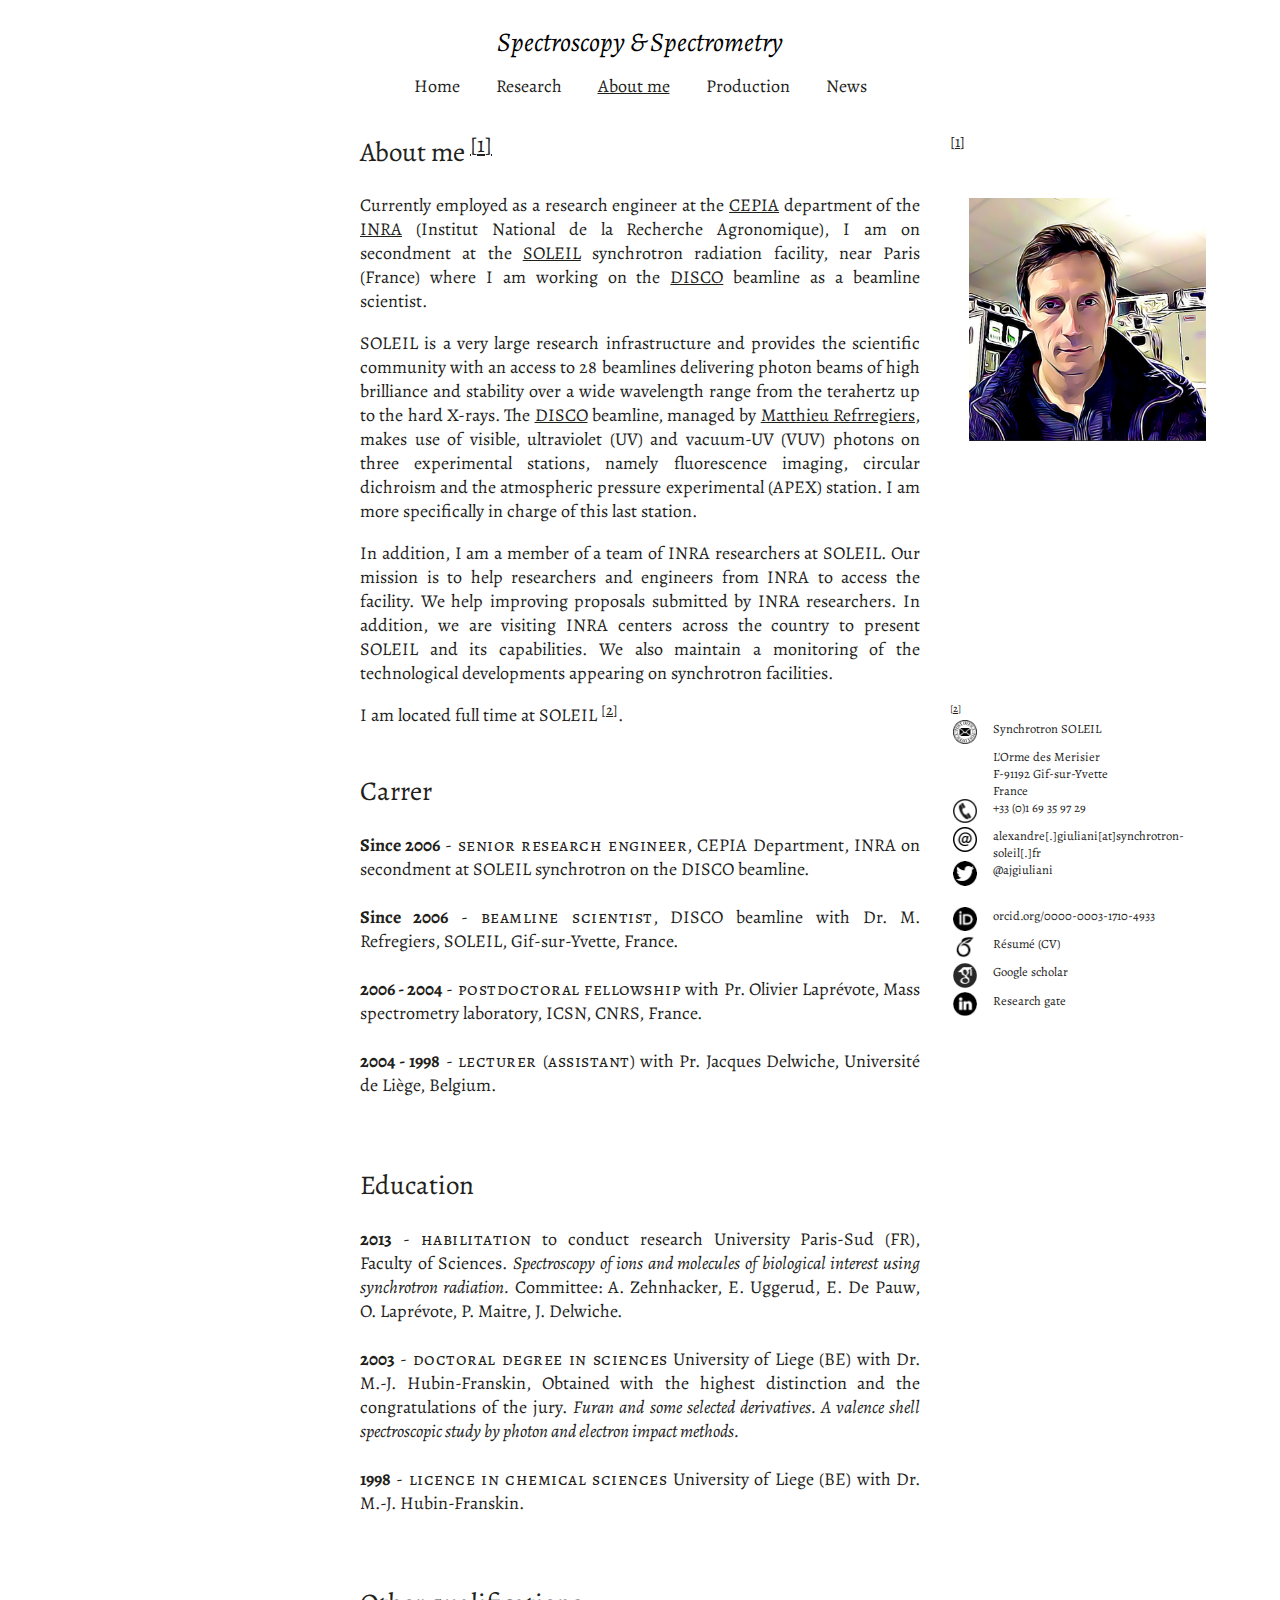
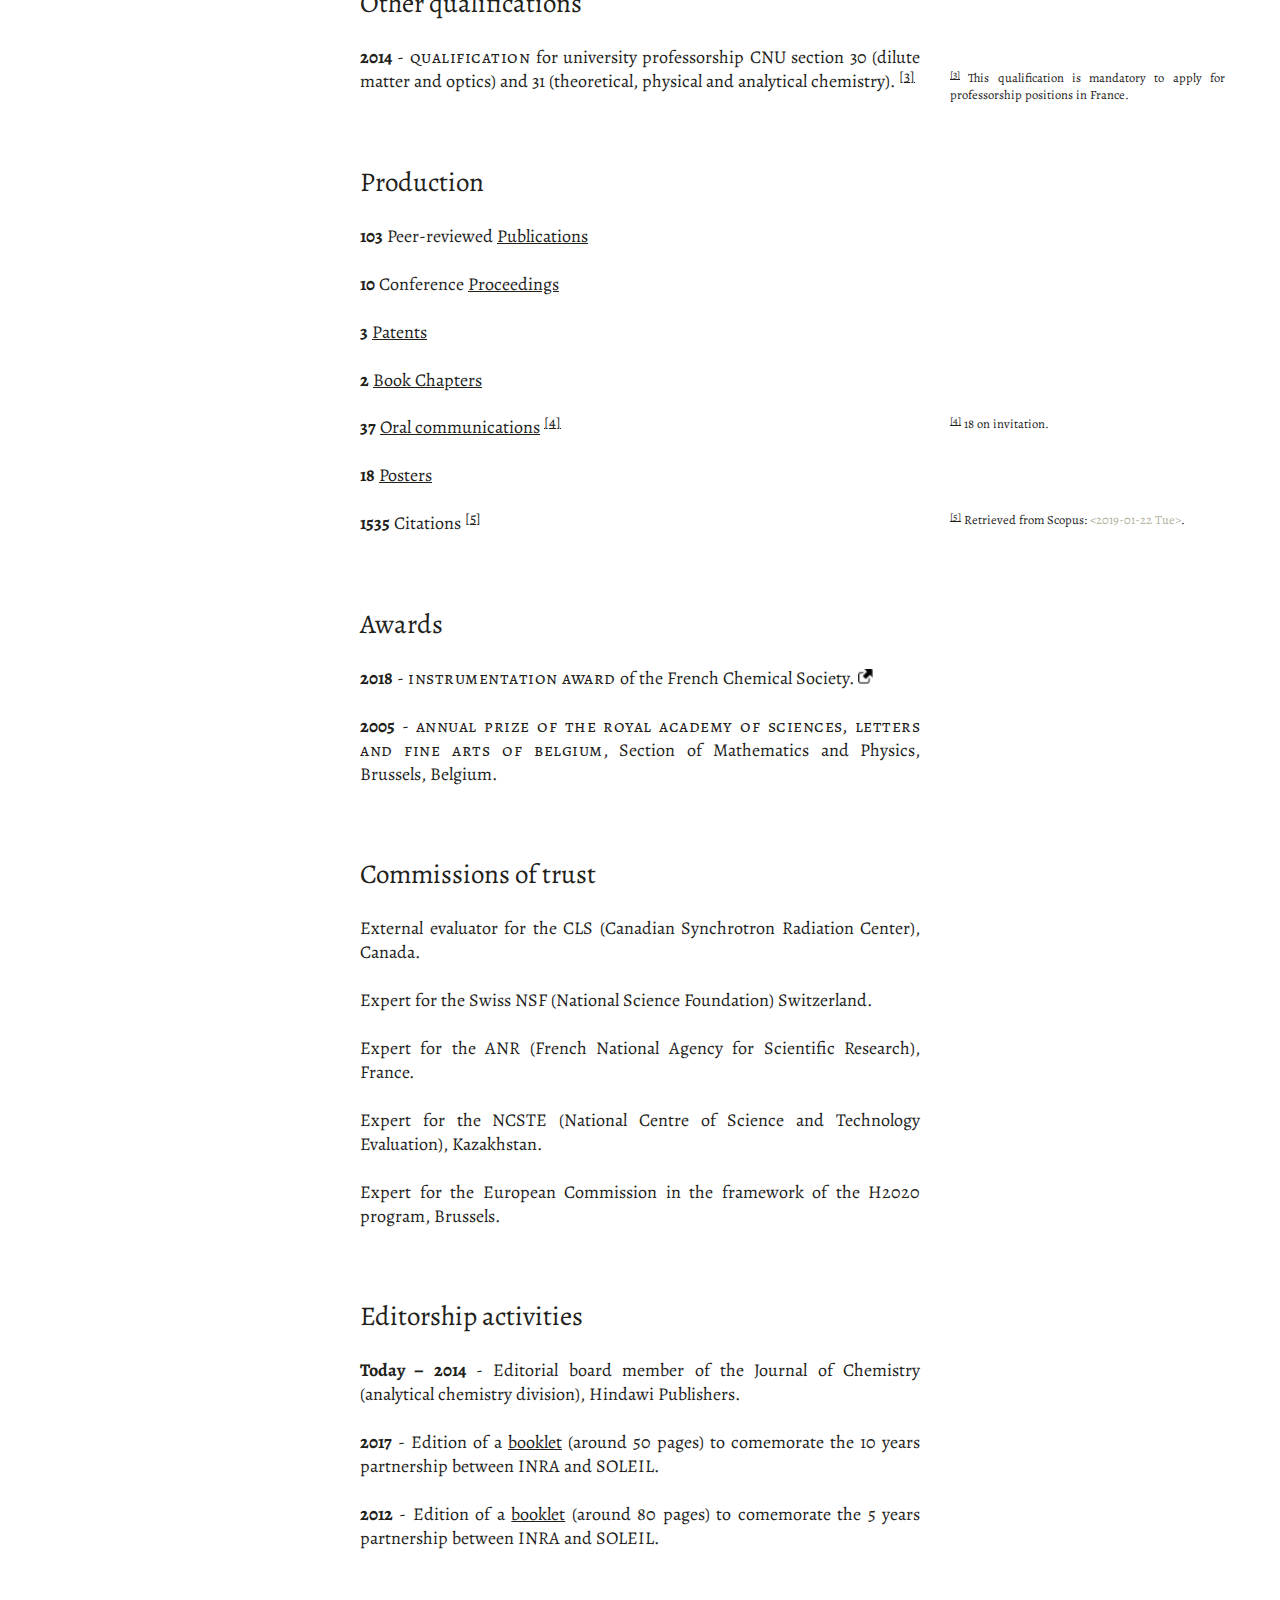
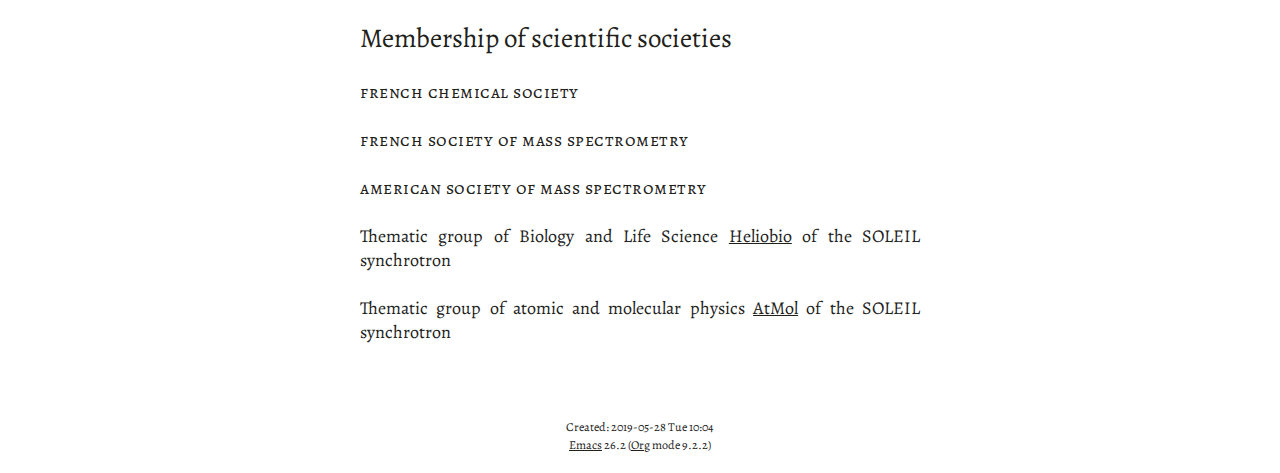
==== commit a4bc47e0: "updating urls" ====
--- a/about.html
+++ b/about.html
@@ -1,7 +1,7 @@
 <!DOCTYPE html>
 <html lang="en">
 <head>
-<!-- 2019-01-31 Jeu 22:58 -->
+<!-- 2019-05-28 Tue 10:04 -->
 <meta charset="utf-8">
 <meta name="viewport" content="width=device-width, initial-scale=1">
 <title>Alexandre Giuliani</title>
@@ -257,43 +257,43 @@
 <div class="navbar">
   <ul>
     <li class="dropdown">
-       <a  href="https://agiuliani.xyz/index.html"
+       <a  href="https://ajgiuliani.github.io/index.html"
 class="drobtn">Home</a>
        <div class="dropdown-content">
        </div>
     </li>
     <li class="dropdown">
-       <a href="https://agiuliani.xyz/research.html"
+       <a href="https://ajgiuliani.github.io/research.html"
 class="drobtn">Research</a>
        <div class="dropdown-content">
           <a href="#sec:interplay">Electronic structure</a>
 	  <a href="#sec:noncov">Non covalent interactions</a>
 	  <a href="#sec:structchem">Structural chemistry </a>
-	  <a href="https://agiuliani.xyz/tools.html">Tools</a>
-	  <a href="https://agiuliani.xyz/colleagues.html">Colleagues</a>
+	  <a href="https://ajgiuliani.github.io/tools.html">Tools</a>
+	  <a href="https://ajgiuliani.github.io/colleagues.html">Colleagues</a>
        </div>
     </li>
     <li class="dropdown">
-       <a class="active" href="https://agiuliani.xyz/about.html"
+       <a class="active" href="https://ajgiuliani.github.io/about.html"
 class="drobtn">About me</a>
        <div class="dropdown-content">
        </div>
     </li>
     <li class="dropdown">
-       <a href="https://agiuliani.xyz/production.html"
+       <a href="https://ajgiuliani.github.io/production.html"
 class="drobtn">Production</a>
        <div class="dropdown-content">
-       <a href="https://agiuliani.xyz/production.html#sec:publications">Publications</a>
-       <a href="https://agiuliani.xyz/production.html#sec:proceedings">Proceedings</a>
-       <a href="https://agiuliani.xyz/production.html#sec:patents">Patents </a>
-       <a href="https://agiuliani.xyz/production.html#sec:chapters">Book chapters </a>
-       <a href="https://agiuliani.xyz/production.html#sec:oral_comm">Oral communications </a>
-       <a href="https://agiuliani.xyz/production.html#sec:posters">Posters </a>
-       <a href="https://agiuliani.xyz/production.html#sec:outreach">Outreach </a>
+       <a href="https://ajgiuliani.github.io/production.html#sec:publications">Publications</a>
+       <a href="https://ajgiuliani.github.io/production.html#sec:proceedings">Proceedings</a>
+       <a href="https://ajgiuliani.github.io/production.html#sec:patents">Patents </a>
+       <a href="https://ajgiuliani.github.io/production.html#sec:chapters">Book chapters </a>
+       <a href="https://ajgiuliani.github.io/production.html#sec:oral_comm">Oral communications </a>
+       <a href="https://ajgiuliani.github.io/production.html#sec:posters">Posters </a>
+       <a href="https://ajgiuliani.github.io/production.html#sec:outreach">Outreach </a>
        </div>
     </li>
     <li class="dropdown">
-       <a href="https://agiuliani.xyz/news.html"
+       <a href="https://ajgiuliani.github.io/news.html"
 class="drobtn">News</a>
        <div class="dropdown-content">
        </div>
@@ -301,7 +301,7 @@
   </ul>
 </div>
 
-<div id="outline-container-org51100ae" class="outline-2">
+<div id="outline-container-orgafb6700" class="outline-2">
 <h2 id="sec:about">About me  <sup><a id="fnr.1" class="footref" href="#fn.1">1</a></sup></h2>
 <div class="outline-text-2" id="text-sec:about">
 <p>
@@ -324,182 +324,182 @@
 </div>
 </div>
 
-<div id="outline-container-orga5debe2" class="outline-2">
+<div id="outline-container-org198b1f1" class="outline-2">
 <h2 id="sec:career">Carrer</h2>
 <div class="outline-text-2" id="text-sec:career">
 </div>
-<div id="outline-container-orgaa99146" class="outline-4">
-<h4 id="orgaa99146"><b>Since 2006</b> - <span class="underline">Senior Research Engineer</span>, CEPIA Department, INRA on secondment at SOLEIL synchrotron on the DISCO beamline.</h4>
-</div>
-<div id="outline-container-orge068b4a" class="outline-4">
-<h4 id="orge068b4a"><b>Since 2006</b> - <span class="underline">Beamline scientist</span>, DISCO beamline with Dr. M. Refregiers, SOLEIL, Gif-sur-Yvette, France.</h4>
-</div>
-<div id="outline-container-org0769a9f" class="outline-4">
-<h4 id="org0769a9f"><b>2006 - 2004</b> - <span class="underline">Postdoctoral fellowship</span> with Pr. Olivier Laprévote, Mass spectrometry laboratory, ICSN, CNRS, France.</h4>
-</div>
-<div id="outline-container-org51129ad" class="outline-4">
-<h4 id="org51129ad"><b>2004 - 1998</b> - <span class="underline">Lecturer (Assistant)</span> with Pr. Jacques Delwiche, Université de Liège, Belgium.</h4>
-<div class="outline-text-4" id="text-org51129ad">
-<p>
-<br>
-</p>
-</div>
-</div>
-</div>
-<div id="outline-container-orgfd3de87" class="outline-2">
+<div id="outline-container-org59c62bf" class="outline-4">
+<h4 id="org59c62bf"><b>Since 2006</b> - <span class="underline">Senior Research Engineer</span>, CEPIA Department, INRA on secondment at SOLEIL synchrotron on the DISCO beamline.</h4>
+</div>
+<div id="outline-container-orga34e6d4" class="outline-4">
+<h4 id="orga34e6d4"><b>Since 2006</b> - <span class="underline">Beamline scientist</span>, DISCO beamline with Dr. M. Refregiers, SOLEIL, Gif-sur-Yvette, France.</h4>
+</div>
+<div id="outline-container-org92e47c3" class="outline-4">
+<h4 id="org92e47c3"><b>2006 - 2004</b> - <span class="underline">Postdoctoral fellowship</span> with Pr. Olivier Laprévote, Mass spectrometry laboratory, ICSN, CNRS, France.</h4>
+</div>
+<div id="outline-container-org8f63a45" class="outline-4">
+<h4 id="org8f63a45"><b>2004 - 1998</b> - <span class="underline">Lecturer (Assistant)</span> with Pr. Jacques Delwiche, Université de Liège, Belgium.</h4>
+<div class="outline-text-4" id="text-org8f63a45">
+<p>
+<br>
+</p>
+</div>
+</div>
+</div>
+<div id="outline-container-orgf57918b" class="outline-2">
 <h2 id="sec:edu">Education</h2>
 <div class="outline-text-2" id="text-sec:edu">
 </div>
-<div id="outline-container-org3170edc" class="outline-4">
-<h4 id="org3170edc"><b>2013</b> - <span class="underline">Habilitation</span> to conduct research University Paris-Sud (FR), Faculty of Sciences. <i>Spectroscopy of ions and molecules of biological interest using synchrotron radiation.</i> Committee: A. Zehnhacker, E. Uggerud, E. De Pauw, O. Laprévote, P. Maitre, J. Delwiche.</h4>
-</div>
-<div id="outline-container-orge6b41ba" class="outline-4">
-<h4 id="orge6b41ba"><b>2003</b> - <span class="underline">Doctoral degree in Sciences</span> University of Liege (BE) with Dr. M.-J. Hubin-Franskin, Obtained with the highest distinction and the congratulations of the jury. <i>Furan and some selected derivatives. A valence shell spectroscopic study by photon and electron impact methods.</i></h4>
-</div>
-<div id="outline-container-org7d664ce" class="outline-4">
-<h4 id="org7d664ce"><b>1998</b> - <span class="underline">Licence in Chemical Sciences</span> University of Liege (BE) with Dr. M.-J. Hubin-Franskin.</h4>
-<div class="outline-text-4" id="text-org7d664ce">
-<p>
-<br>
-</p>
-</div>
-</div>
-</div>
-<div id="outline-container-org532b53b" class="outline-2">
+<div id="outline-container-org8ece87c" class="outline-4">
+<h4 id="org8ece87c"><b>2013</b> - <span class="underline">Habilitation</span> to conduct research University Paris-Sud (FR), Faculty of Sciences. <i>Spectroscopy of ions and molecules of biological interest using synchrotron radiation.</i> Committee: A. Zehnhacker, E. Uggerud, E. De Pauw, O. Laprévote, P. Maitre, J. Delwiche.</h4>
+</div>
+<div id="outline-container-org080dde7" class="outline-4">
+<h4 id="org080dde7"><b>2003</b> - <span class="underline">Doctoral degree in Sciences</span> University of Liege (BE) with Dr. M.-J. Hubin-Franskin, Obtained with the highest distinction and the congratulations of the jury. <i>Furan and some selected derivatives. A valence shell spectroscopic study by photon and electron impact methods.</i></h4>
+</div>
+<div id="outline-container-orgcd9dd99" class="outline-4">
+<h4 id="orgcd9dd99"><b>1998</b> - <span class="underline">Licence in Chemical Sciences</span> University of Liege (BE) with Dr. M.-J. Hubin-Franskin.</h4>
+<div class="outline-text-4" id="text-orgcd9dd99">
+<p>
+<br>
+</p>
+</div>
+</div>
+</div>
+<div id="outline-container-org4037765" class="outline-2">
 <h2 id="sec:otherqual">Other qualifications</h2>
 <div class="outline-text-2" id="text-sec:otherqual">
 </div>
-<div id="outline-container-org983411f" class="outline-4">
-<h4 id="org983411f"><b>2014</b> - <span class="underline">Qualification</span> for university professorship CNU section 30 (dilute matter and optics) and 31 (theoretical, physical and analytical chemistry). <sup><a id="fnr.3" class="footref" href="#fn.3">3</a></sup></h4>
-<div class="outline-text-4" id="text-org983411f">
-<p>
-<br>
-</p>
-</div>
-</div>
-</div>
-<div id="outline-container-org7d4aa46" class="outline-2">
+<div id="outline-container-org37b59cb" class="outline-4">
+<h4 id="org37b59cb"><b>2014</b> - <span class="underline">Qualification</span> for university professorship CNU section 30 (dilute matter and optics) and 31 (theoretical, physical and analytical chemistry). <sup><a id="fnr.3" class="footref" href="#fn.3">3</a></sup></h4>
+<div class="outline-text-4" id="text-org37b59cb">
+<p>
+<br>
+</p>
+</div>
+</div>
+</div>
+<div id="outline-container-org701a7bf" class="outline-2">
 <h2 id="sec:prod">Production</h2>
 <div class="outline-text-2" id="text-sec:prod">
 </div>
-<div id="outline-container-org2ee296a" class="outline-4">
-<h4 id="org2ee296a"><b>103</b> Peer-reviewed <a href="production.html#sec:publications">Publications</a></h4>
-</div>
-<div id="outline-container-org6d40a59" class="outline-4">
-<h4 id="org6d40a59"><b>10</b> Conference <a href="production.html#sec:proceedings">Proceedings</a></h4>
-</div>
-<div id="outline-container-org2455141" class="outline-4">
-<h4 id="org2455141"><b>3</b> <a href="production.html#sec:patents">Patents</a></h4>
-</div>
-<div id="outline-container-org5f096a7" class="outline-4">
-<h4 id="org5f096a7"><b>2</b> <a href="production.html#sec:chapters">Book Chapters</a></h4>
-</div>
-<div id="outline-container-orgb3be09f" class="outline-4">
-<h4 id="orgb3be09f"><b>37</b> <a href="production.html#sec:oral_comm">Oral communications</a> <sup><a id="fnr.4" class="footref" href="#fn.4">4</a></sup></h4>
-</div>
-<div id="outline-container-org54fbb3c" class="outline-4">
-<h4 id="org54fbb3c"><b>18</b> <a href="production.html#sec:posters">Posters</a></h4>
-</div>
-<div id="outline-container-org2800875" class="outline-4">
-<h4 id="org2800875"><b>1535</b> Citations <sup><a id="fnr.5" class="footref" href="#fn.5">5</a></sup></h4>
-<div class="outline-text-4" id="text-org2800875">
-<p>
-<br>
-</p>
-</div>
-</div>
-</div>
-<div id="outline-container-org7b4ddc9" class="outline-2">
+<div id="outline-container-org481142c" class="outline-4">
+<h4 id="org481142c"><b>103</b> Peer-reviewed <a href="production.html#sec:publications">Publications</a></h4>
+</div>
+<div id="outline-container-orgd5d97e7" class="outline-4">
+<h4 id="orgd5d97e7"><b>10</b> Conference <a href="production.html#sec:proceedings">Proceedings</a></h4>
+</div>
+<div id="outline-container-org8ce3b13" class="outline-4">
+<h4 id="org8ce3b13"><b>3</b> <a href="production.html#sec:patents">Patents</a></h4>
+</div>
+<div id="outline-container-org3660d6f" class="outline-4">
+<h4 id="org3660d6f"><b>2</b> <a href="production.html#sec:chapters">Book Chapters</a></h4>
+</div>
+<div id="outline-container-orgaa48905" class="outline-4">
+<h4 id="orgaa48905"><b>37</b> <a href="production.html#sec:oral_comm">Oral communications</a> <sup><a id="fnr.4" class="footref" href="#fn.4">4</a></sup></h4>
+</div>
+<div id="outline-container-orgcc0f02f" class="outline-4">
+<h4 id="orgcc0f02f"><b>18</b> <a href="production.html#sec:posters">Posters</a></h4>
+</div>
+<div id="outline-container-org627bcfa" class="outline-4">
+<h4 id="org627bcfa"><b>1535</b> Citations <sup><a id="fnr.5" class="footref" href="#fn.5">5</a></sup></h4>
+<div class="outline-text-4" id="text-org627bcfa">
+<p>
+<br>
+</p>
+</div>
+</div>
+</div>
+<div id="outline-container-orgf74983b" class="outline-2">
 <h2 id="sec:awards">Awards</h2>
 <div class="outline-text-2" id="text-sec:awards">
 </div>
-<div id="outline-container-org58dc19f" class="outline-4">
-<h4 id="org58dc19f"><b>2018</b> - <span class="underline">Instrumentation award</span> of the French Chemical Society. <a href="http://www.societechimiquedefrance.fr/Laureats-898.html"><img src="img/external_link.png" alt="external_link.png"></a></h4>
-</div>
-
-<div id="outline-container-orgea7afe3" class="outline-4">
-<h4 id="orgea7afe3"><b>2005</b> - <span class="underline">Annual prize of the Royal Academy of Sciences, Letters and Fine Arts of Belgium</span>, Section of Mathematics and Physics, Brussels, Belgium.</h4>
-<div class="outline-text-4" id="text-orgea7afe3">
-<p>
-<br>
-</p>
-</div>
-</div>
-</div>
-<div id="outline-container-org0928981" class="outline-2">
+<div id="outline-container-org81011c0" class="outline-4">
+<h4 id="org81011c0"><b>2018</b> - <span class="underline">Instrumentation award</span> of the French Chemical Society. <a href="http://www.societechimiquedefrance.fr/Laureats-898.html"><img src="img/external_link.png" alt="external_link.png"></a></h4>
+</div>
+
+<div id="outline-container-org6e3524a" class="outline-4">
+<h4 id="org6e3524a"><b>2005</b> - <span class="underline">Annual prize of the Royal Academy of Sciences, Letters and Fine Arts of Belgium</span>, Section of Mathematics and Physics, Brussels, Belgium.</h4>
+<div class="outline-text-4" id="text-org6e3524a">
+<p>
+<br>
+</p>
+</div>
+</div>
+</div>
+<div id="outline-container-org35db048" class="outline-2">
 <h2 id="sec:trust">Commissions of trust</h2>
 <div class="outline-text-2" id="text-sec:trust">
 </div>
-<div id="outline-container-orgc7cf542" class="outline-4">
-<h4 id="orgc7cf542">External evaluator for the CLS (Canadian Synchrotron Radiation Center), Canada.</h4>
-</div>
-
-<div id="outline-container-org3231bfa" class="outline-4">
-<h4 id="org3231bfa">Expert for the Swiss NSF (National Science Foundation) Switzerland.</h4>
-</div>
-
-<div id="outline-container-orgeec57ec" class="outline-4">
-<h4 id="orgeec57ec">Expert for the ANR (French National Agency for Scientific Research), France.</h4>
-</div>
-
-<div id="outline-container-orgfe8f220" class="outline-4">
-<h4 id="orgfe8f220">Expert for the NCSTE (National Centre of Science and Technology Evaluation), Kazakhstan.</h4>
-</div>
-
-<div id="outline-container-orgd5e780a" class="outline-4">
-<h4 id="orgd5e780a">Expert for the European Commission in the framework of the H2020 program, Brussels.</h4>
-<div class="outline-text-4" id="text-orgd5e780a">
-<p>
-<br>
-</p>
-</div>
-</div>
-</div>
-<div id="outline-container-orge98e620" class="outline-2">
+<div id="outline-container-org42ffde0" class="outline-4">
+<h4 id="org42ffde0">External evaluator for the CLS (Canadian Synchrotron Radiation Center), Canada.</h4>
+</div>
+
+<div id="outline-container-org82246d3" class="outline-4">
+<h4 id="org82246d3">Expert for the Swiss NSF (National Science Foundation) Switzerland.</h4>
+</div>
+
+<div id="outline-container-orge4b78d7" class="outline-4">
+<h4 id="orge4b78d7">Expert for the ANR (French National Agency for Scientific Research), France.</h4>
+</div>
+
+<div id="outline-container-org6e2ee87" class="outline-4">
+<h4 id="org6e2ee87">Expert for the NCSTE (National Centre of Science and Technology Evaluation), Kazakhstan.</h4>
+</div>
+
+<div id="outline-container-org9f00338" class="outline-4">
+<h4 id="org9f00338">Expert for the European Commission in the framework of the H2020 program, Brussels.</h4>
+<div class="outline-text-4" id="text-org9f00338">
+<p>
+<br>
+</p>
+</div>
+</div>
+</div>
+<div id="outline-container-orga8627e9" class="outline-2">
 <h2 id="sec:edit">Editorship activities</h2>
 <div class="outline-text-2" id="text-sec:edit">
 </div>
 
-<div id="outline-container-org7f214e5" class="outline-4">
-<h4 id="org7f214e5"><b>Today – 2014</b> - Editorial board member of the Journal of Chemistry (analytical chemistry division), Hindawi Publishers.</h4>
-</div>
-
-<div id="outline-container-org20f6e49" class="outline-4">
-<h4 id="org20f6e49"><b>2017</b> - Edition of a <a href="https://www.synchrotron-soleil.fr/fr/actualites/10-ans-de-collaboration-inrasoleil">booklet</a> (around 50 pages) to comemorate the 10 years partnership between INRA and SOLEIL.</h4>
-</div>
-
-<div id="outline-container-org3e468e3" class="outline-4">
-<h4 id="org3e468e3"><b>2012</b> - Edition of a <a href="http://inra.dam.front.pad.brainsonic.com/ressources/afile/226391-52870-resource-5-ans-de-partenariat-avec-soleil-edition-2012.html">booklet</a> (around 80 pages) to comemorate the 5 years partnership between INRA and SOLEIL.</h4>
-<div class="outline-text-4" id="text-org3e468e3">
-<p>
-<br>
-</p>
-</div>
-</div>
-</div>
-<div id="outline-container-org89655ed" class="outline-2">
+<div id="outline-container-org7ea5f37" class="outline-4">
+<h4 id="org7ea5f37"><b>Today – 2014</b> - Editorial board member of the Journal of Chemistry (analytical chemistry division), Hindawi Publishers.</h4>
+</div>
+
+<div id="outline-container-org1b4abd0" class="outline-4">
+<h4 id="org1b4abd0"><b>2017</b> - Edition of a <a href="https://www.synchrotron-soleil.fr/fr/actualites/10-ans-de-collaboration-inrasoleil">booklet</a> (around 50 pages) to comemorate the 10 years partnership between INRA and SOLEIL.</h4>
+</div>
+
+<div id="outline-container-orga792323" class="outline-4">
+<h4 id="orga792323"><b>2012</b> - Edition of a <a href="http://inra.dam.front.pad.brainsonic.com/ressources/afile/226391-52870-resource-5-ans-de-partenariat-avec-soleil-edition-2012.html">booklet</a> (around 80 pages) to comemorate the 5 years partnership between INRA and SOLEIL.</h4>
+<div class="outline-text-4" id="text-orga792323">
+<p>
+<br>
+</p>
+</div>
+</div>
+</div>
+<div id="outline-container-org81850fc" class="outline-2">
 <h2 id="sec:soc">Membership of scientific societies</h2>
 <div class="outline-text-2" id="text-sec:soc">
 </div>
-<div id="outline-container-org64f6496" class="outline-4">
-<h4 id="org64f6496"><span class="underline">French Chemical Society</span></h4>
-</div>
-
-<div id="outline-container-org9fc6ad9" class="outline-4">
-<h4 id="org9fc6ad9"><span class="underline">French Society of Mass Spectrometry</span></h4>
-</div>
-
-<div id="outline-container-org0884b9f" class="outline-4">
-<h4 id="org0884b9f"><span class="underline">American Society of Mass Spectrometry</span></h4>
-</div>
-
-<div id="outline-container-orgd1ec694" class="outline-4">
-<h4 id="orgd1ec694">Thematic group of Biology and Life Science <a href="https://www.synchrotron-soleil.fr/en/research/house-research/biology-health-heliobio">Heliobio</a> of the SOLEIL synchrotron</h4>
-</div>
-
-<div id="outline-container-orge402dbe" class="outline-4">
-<h4 id="orge402dbe">Thematic group of atomic and molecular physics <a href="https://www.synchrotron-soleil.fr/en/research/house-research/atomic-and-molecular-physics-dilute-matter-universe-science">AtMol</a> of the SOLEIL synchrotron</h4>
-<div class="outline-text-4" id="text-orge402dbe">
+<div id="outline-container-org260a50e" class="outline-4">
+<h4 id="org260a50e"><span class="underline">French Chemical Society</span></h4>
+</div>
+
+<div id="outline-container-org6d385d0" class="outline-4">
+<h4 id="org6d385d0"><span class="underline">French Society of Mass Spectrometry</span></h4>
+</div>
+
+<div id="outline-container-org4df6389" class="outline-4">
+<h4 id="org4df6389"><span class="underline">American Society of Mass Spectrometry</span></h4>
+</div>
+
+<div id="outline-container-org7ee7777" class="outline-4">
+<h4 id="org7ee7777">Thematic group of Biology and Life Science <a href="https://www.synchrotron-soleil.fr/en/research/house-research/biology-health-heliobio">Heliobio</a> of the SOLEIL synchrotron</h4>
+</div>
+
+<div id="outline-container-org22c441d" class="outline-4">
+<h4 id="org22c441d">Thematic group of atomic and molecular physics <a href="https://www.synchrotron-soleil.fr/en/research/house-research/atomic-and-molecular-physics-dilute-matter-universe-science">AtMol</a> of the SOLEIL synchrotron</h4>
+<div class="outline-text-4" id="text-org22c441d">
 <p>
 <br>
 </p>
@@ -510,7 +510,7 @@
 <h2 class="footnotes">Footnotes: </h2>
 <div id="text-footnotes">
 
-<div class="footdef"><sup><a id="fn.1" class="footnum" href="#fnr.1">1</a></sup> <div class="footpara"><div id="orgc6a5e95" class="figure">
+<div class="footdef"><sup><a id="fn.1" class="footnum" href="#fnr.1">1</a></sup> <div class="footpara"><div id="org583a23d" class="figure">
 <p><img src="img/cartoonized_ID.png" alt="cartoonized_ID.png" title="MS and MS/MS" style="float:center;;">
 </p>
 </div></div></div>
@@ -615,15 +615,15 @@
 </p></div></div>
 
 <div class="footdef"><sup><a id="fn.5" class="footnum" href="#fnr.5">5</a></sup> <div class="footpara"><p class="footpara">
-Retrieved from Scopus: <span class="timestamp-wrapper"><span class="timestamp">&lt;2019-01-22 Mar&gt;</span></span>.
+Retrieved from Scopus: <span class="timestamp-wrapper"><span class="timestamp">&lt;2019-01-22 Tue&gt;</span></span>.
 </p></div></div>
 
 
 </div>
 </div></div>
 <div id="postamble" class="status">
-<p class="date">Created: 2019-01-31 Jeu 22:58</p>
-<p class="creator"><a href="https://www.gnu.org/software/emacs/">Emacs</a> 26.1 (<a href="https://orgmode.org">Org</a> mode 9.2)</p>
+<p class="date">Created: 2019-05-28 Tue 10:04</p>
+<p class="creator"><a href="https://www.gnu.org/software/emacs/">Emacs</a> 26.2 (<a href="https://orgmode.org">Org</a> mode 9.2.2)</p>
 <p class="validation"><a href="http://validator.w3.org/check?uri=referer">Validate</a></p>
 </div>
 </body>
